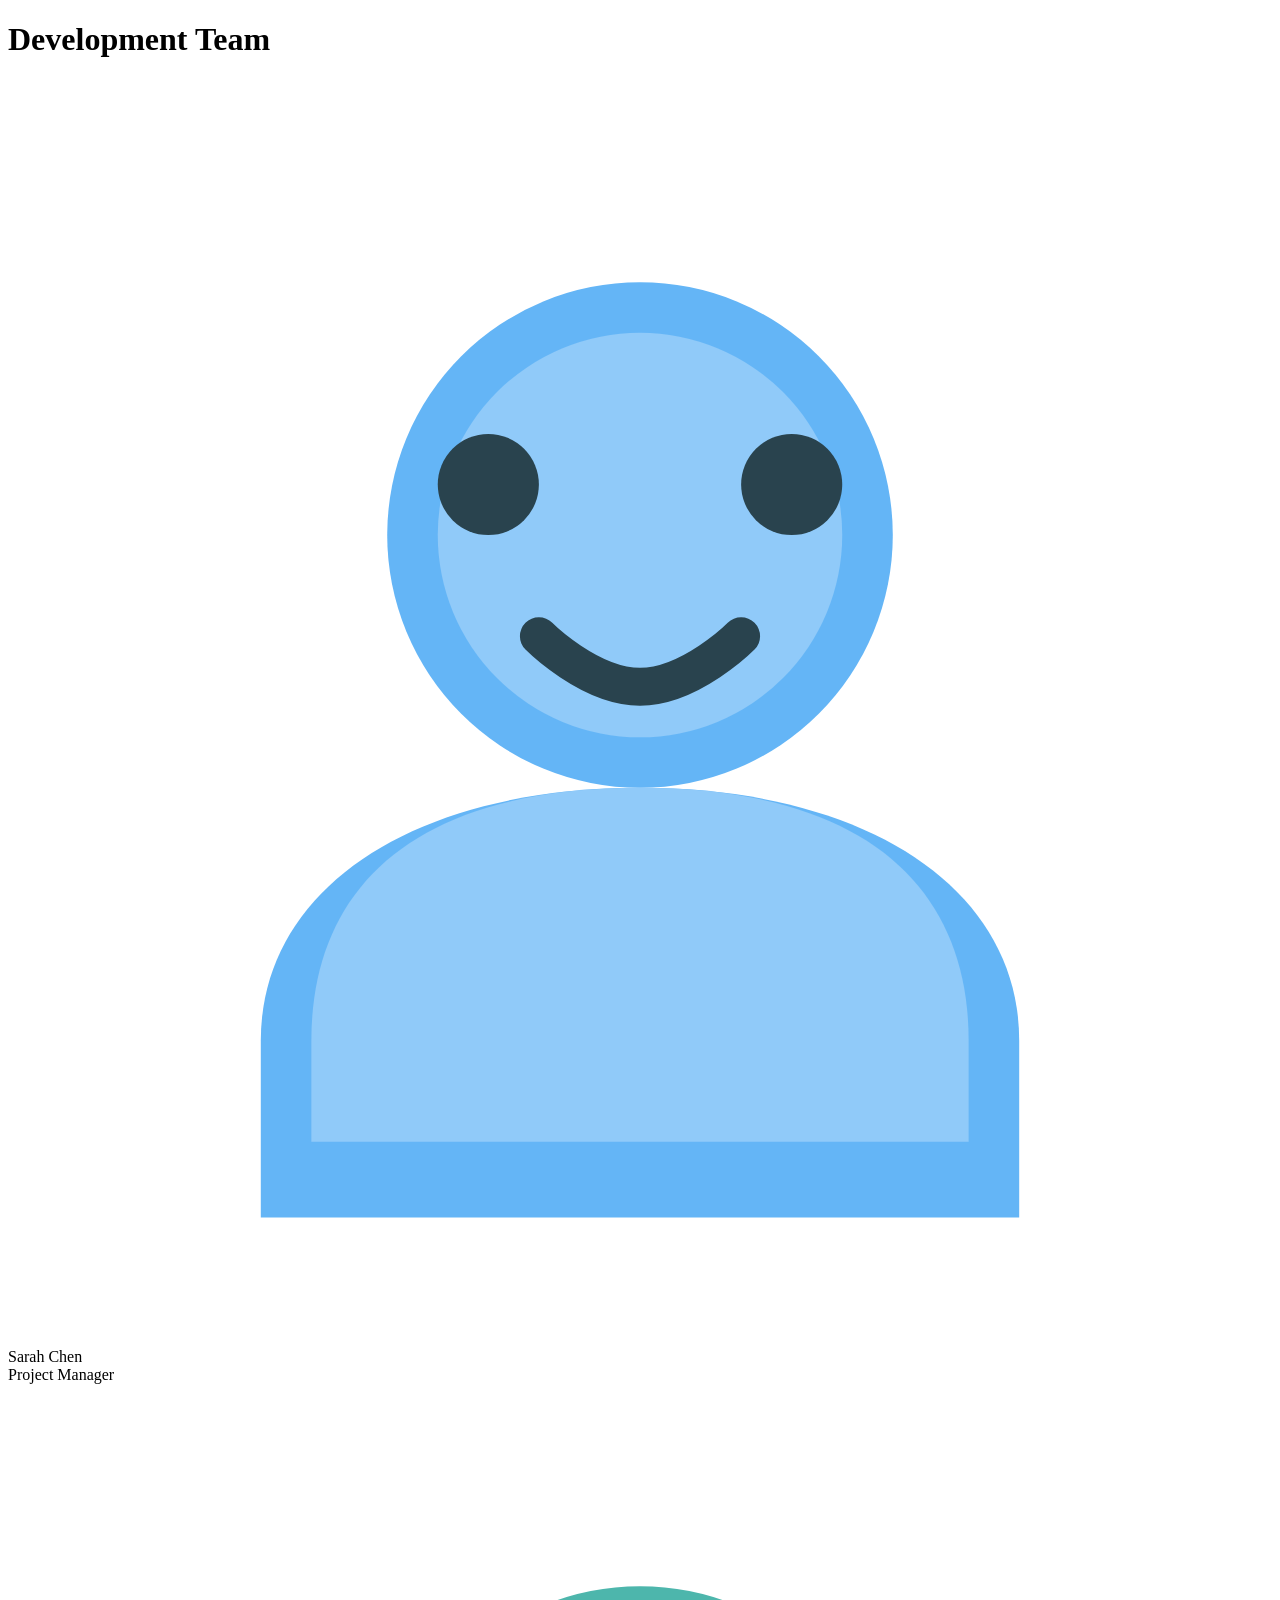
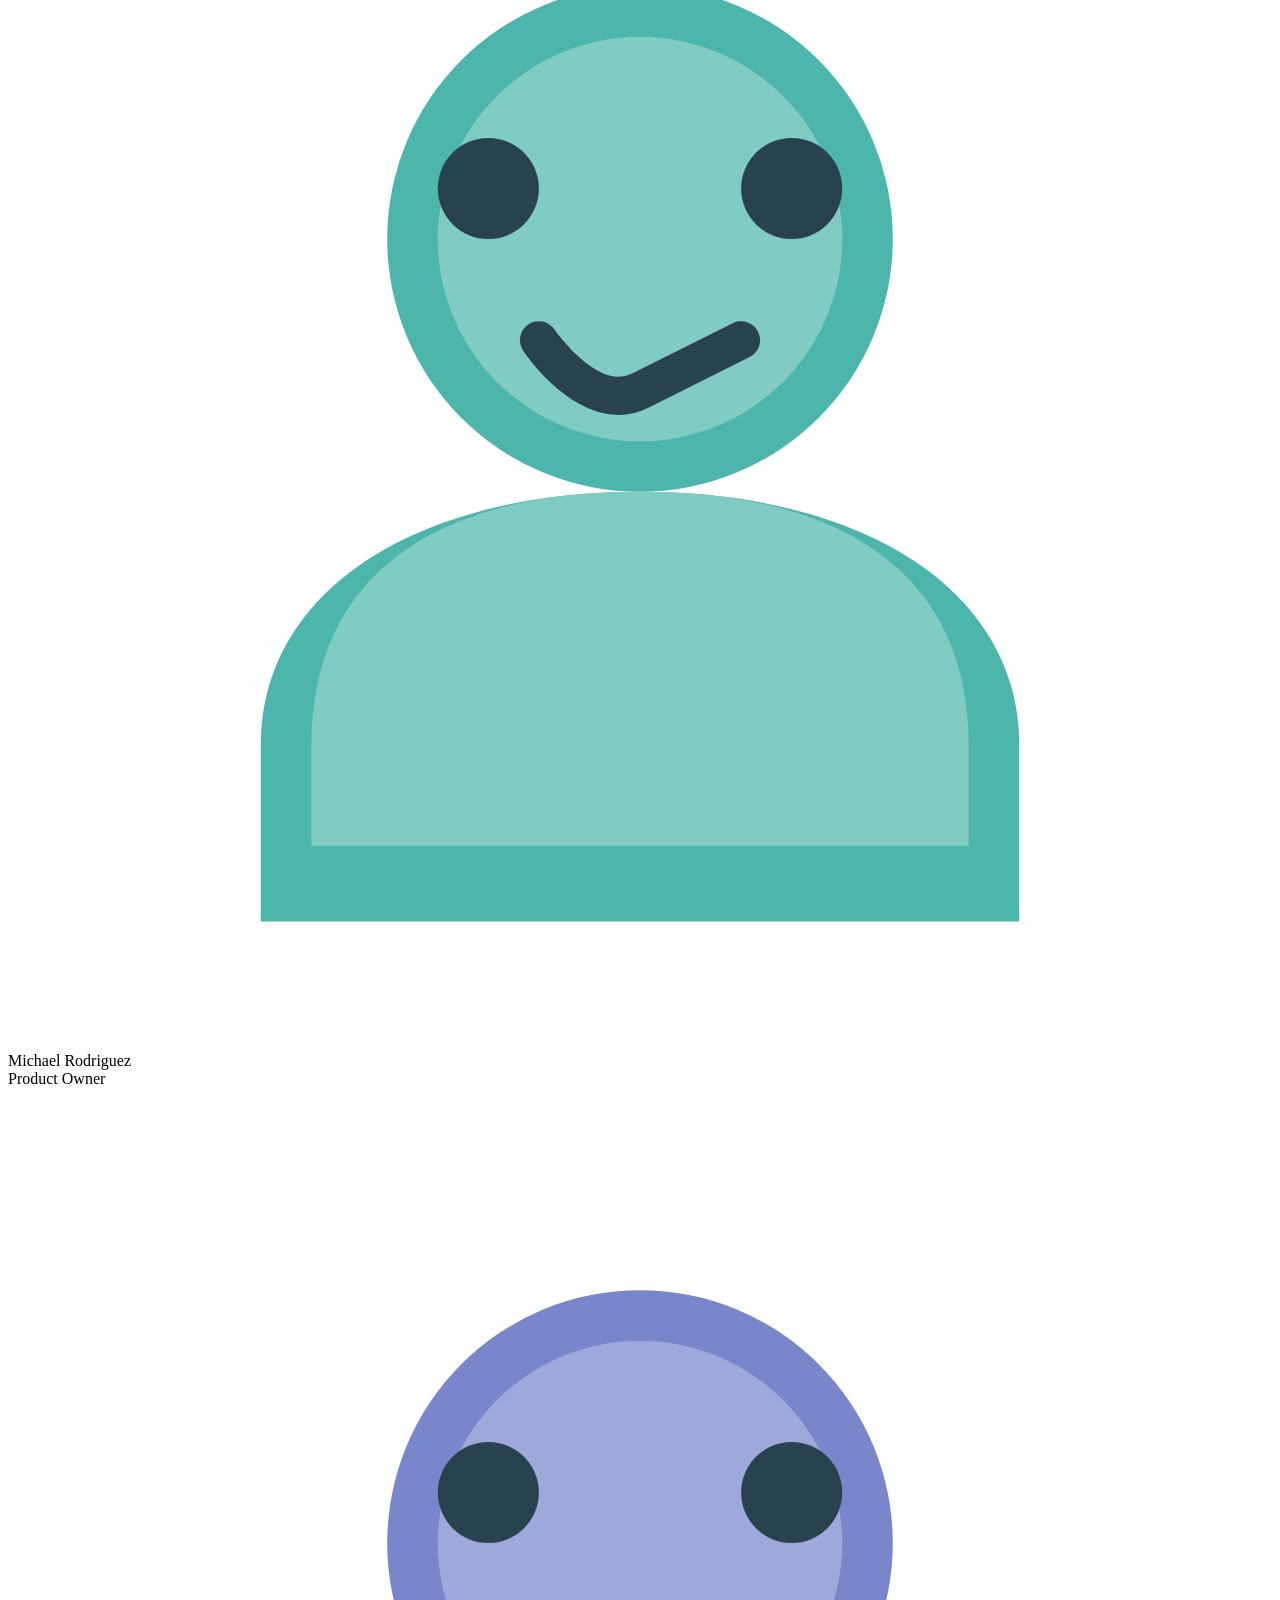
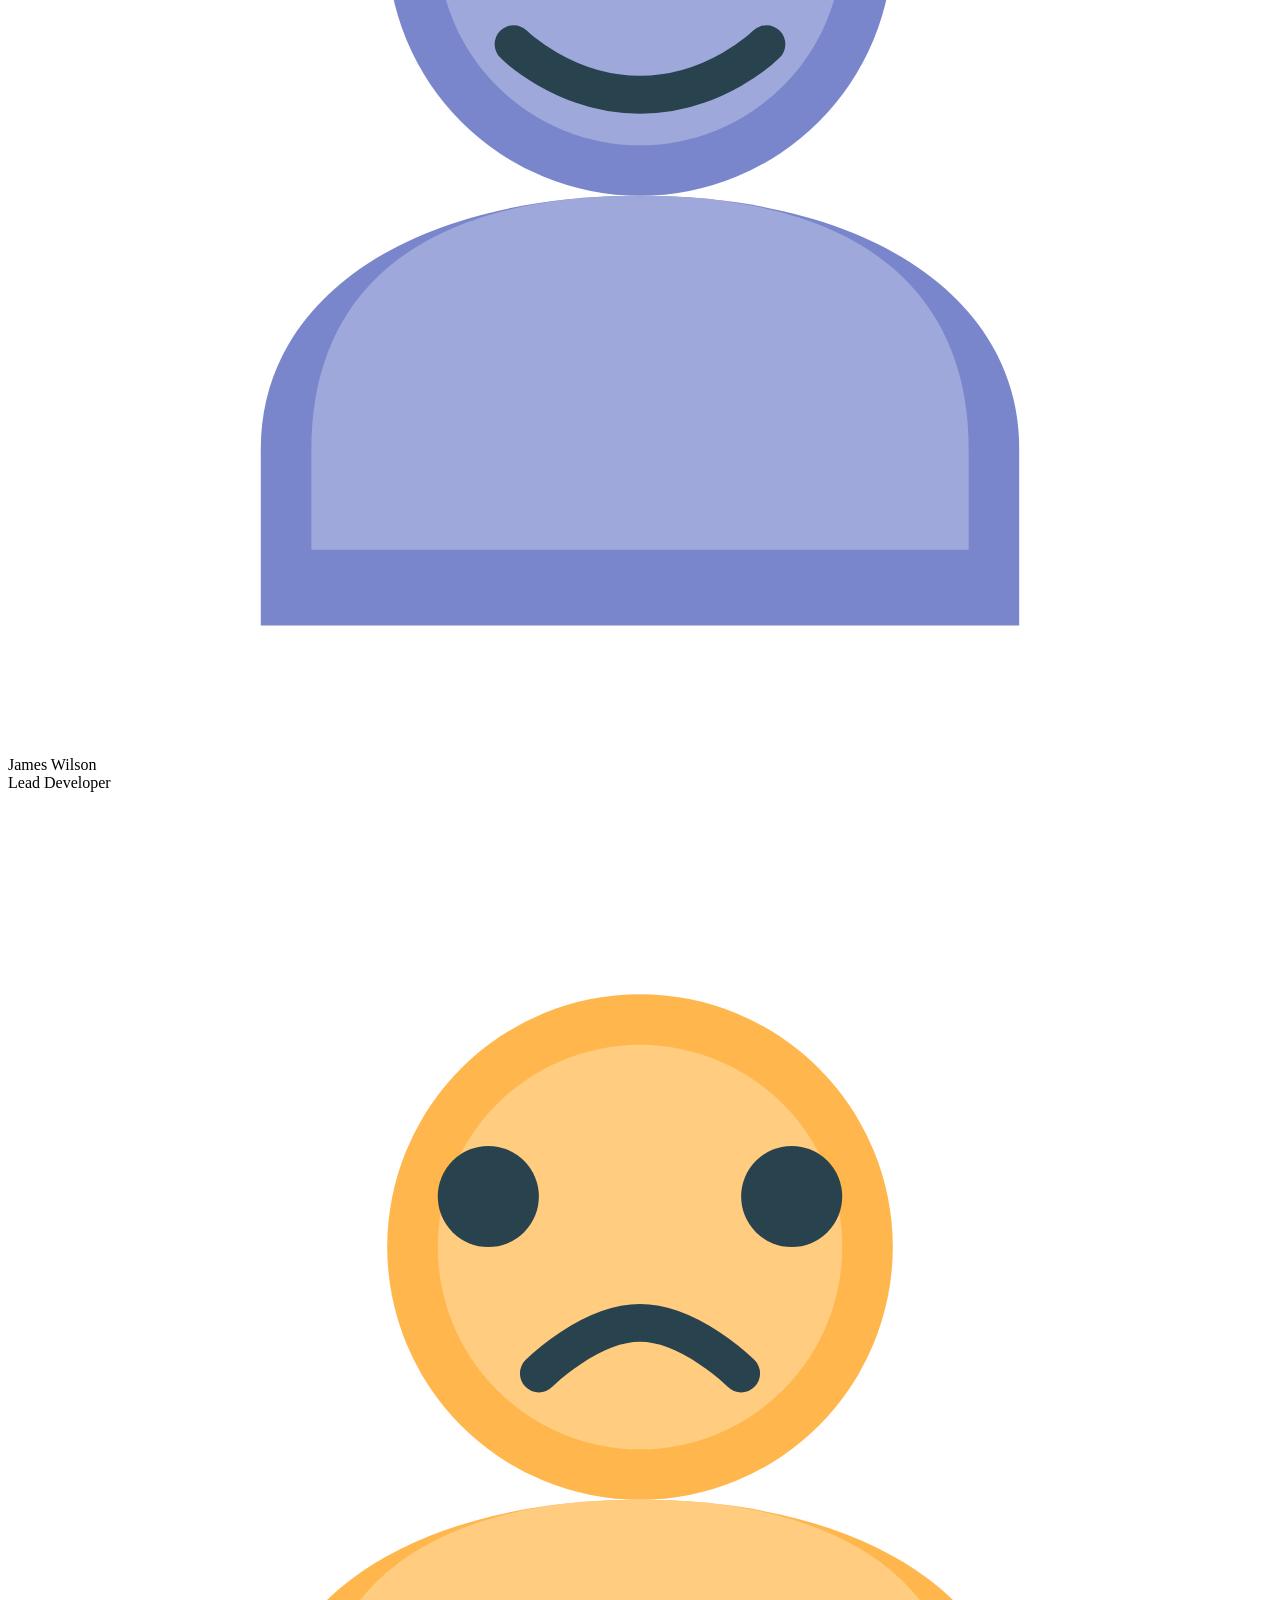
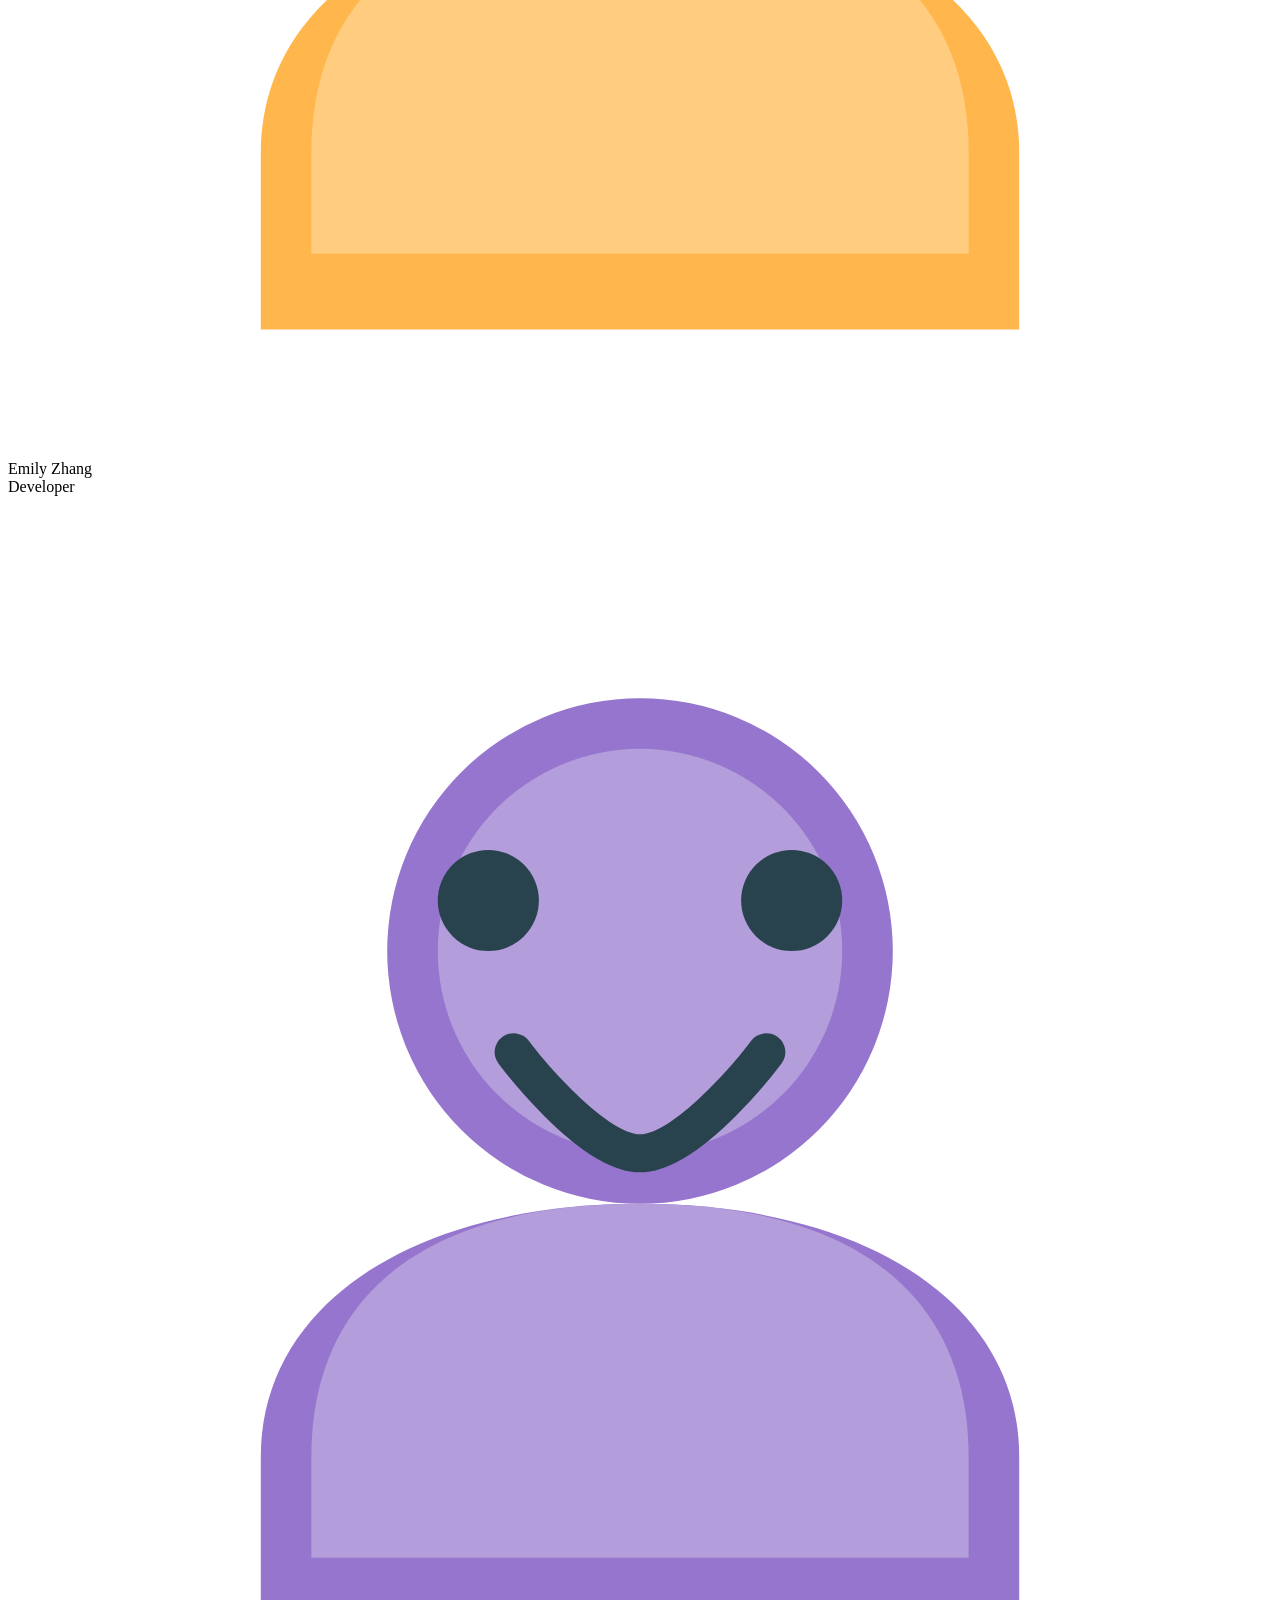
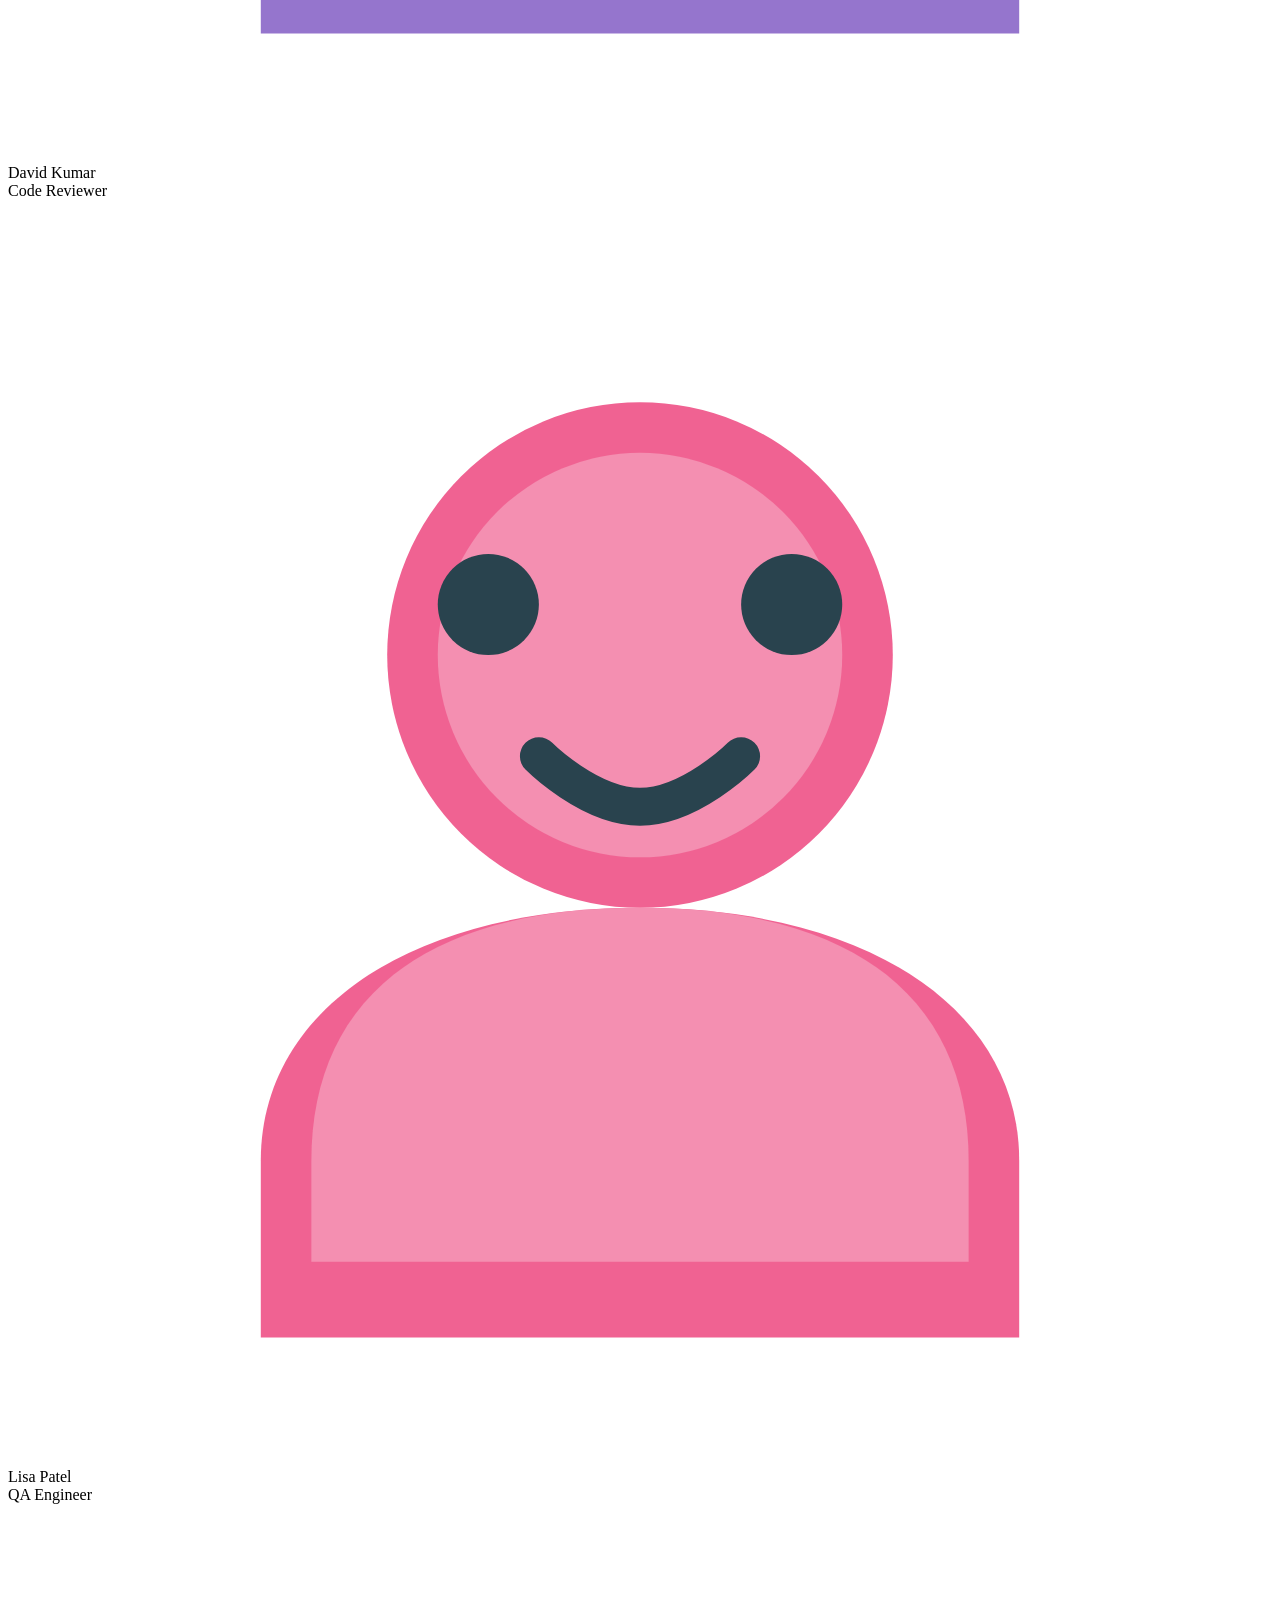
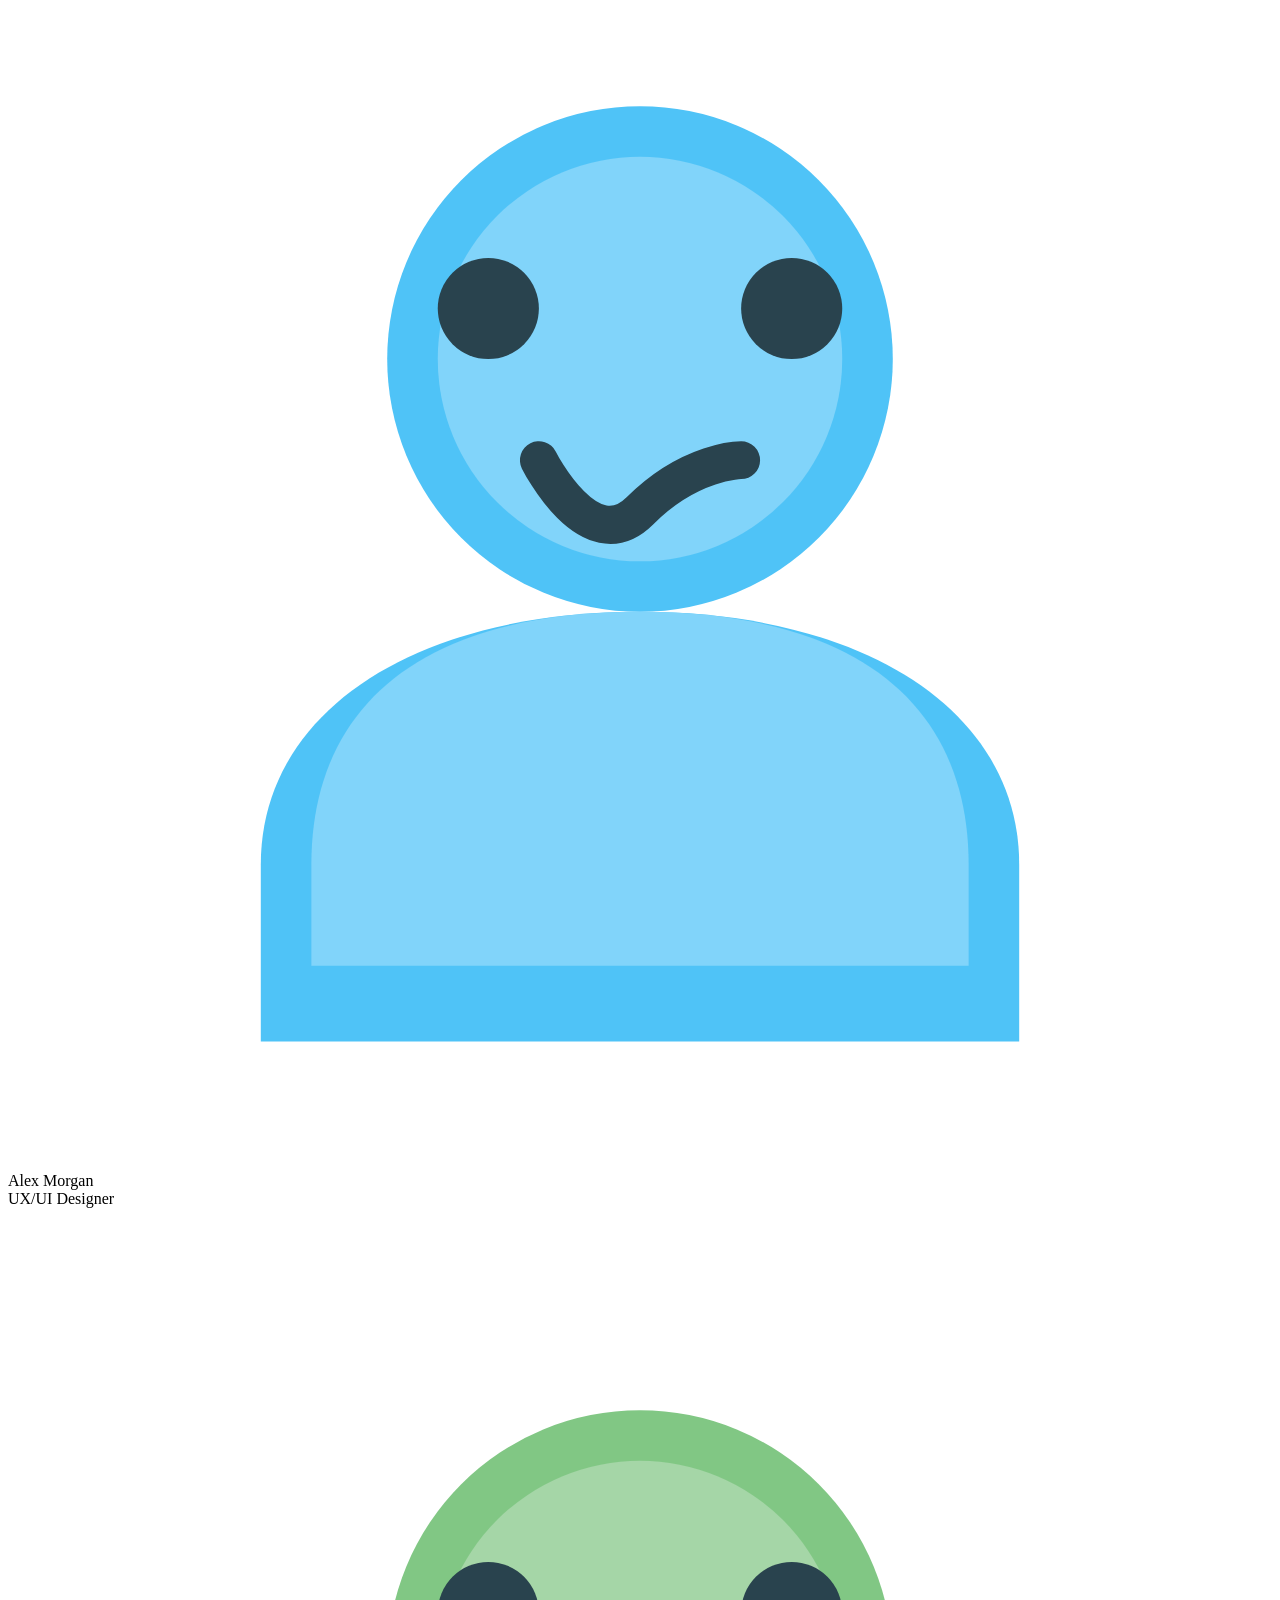
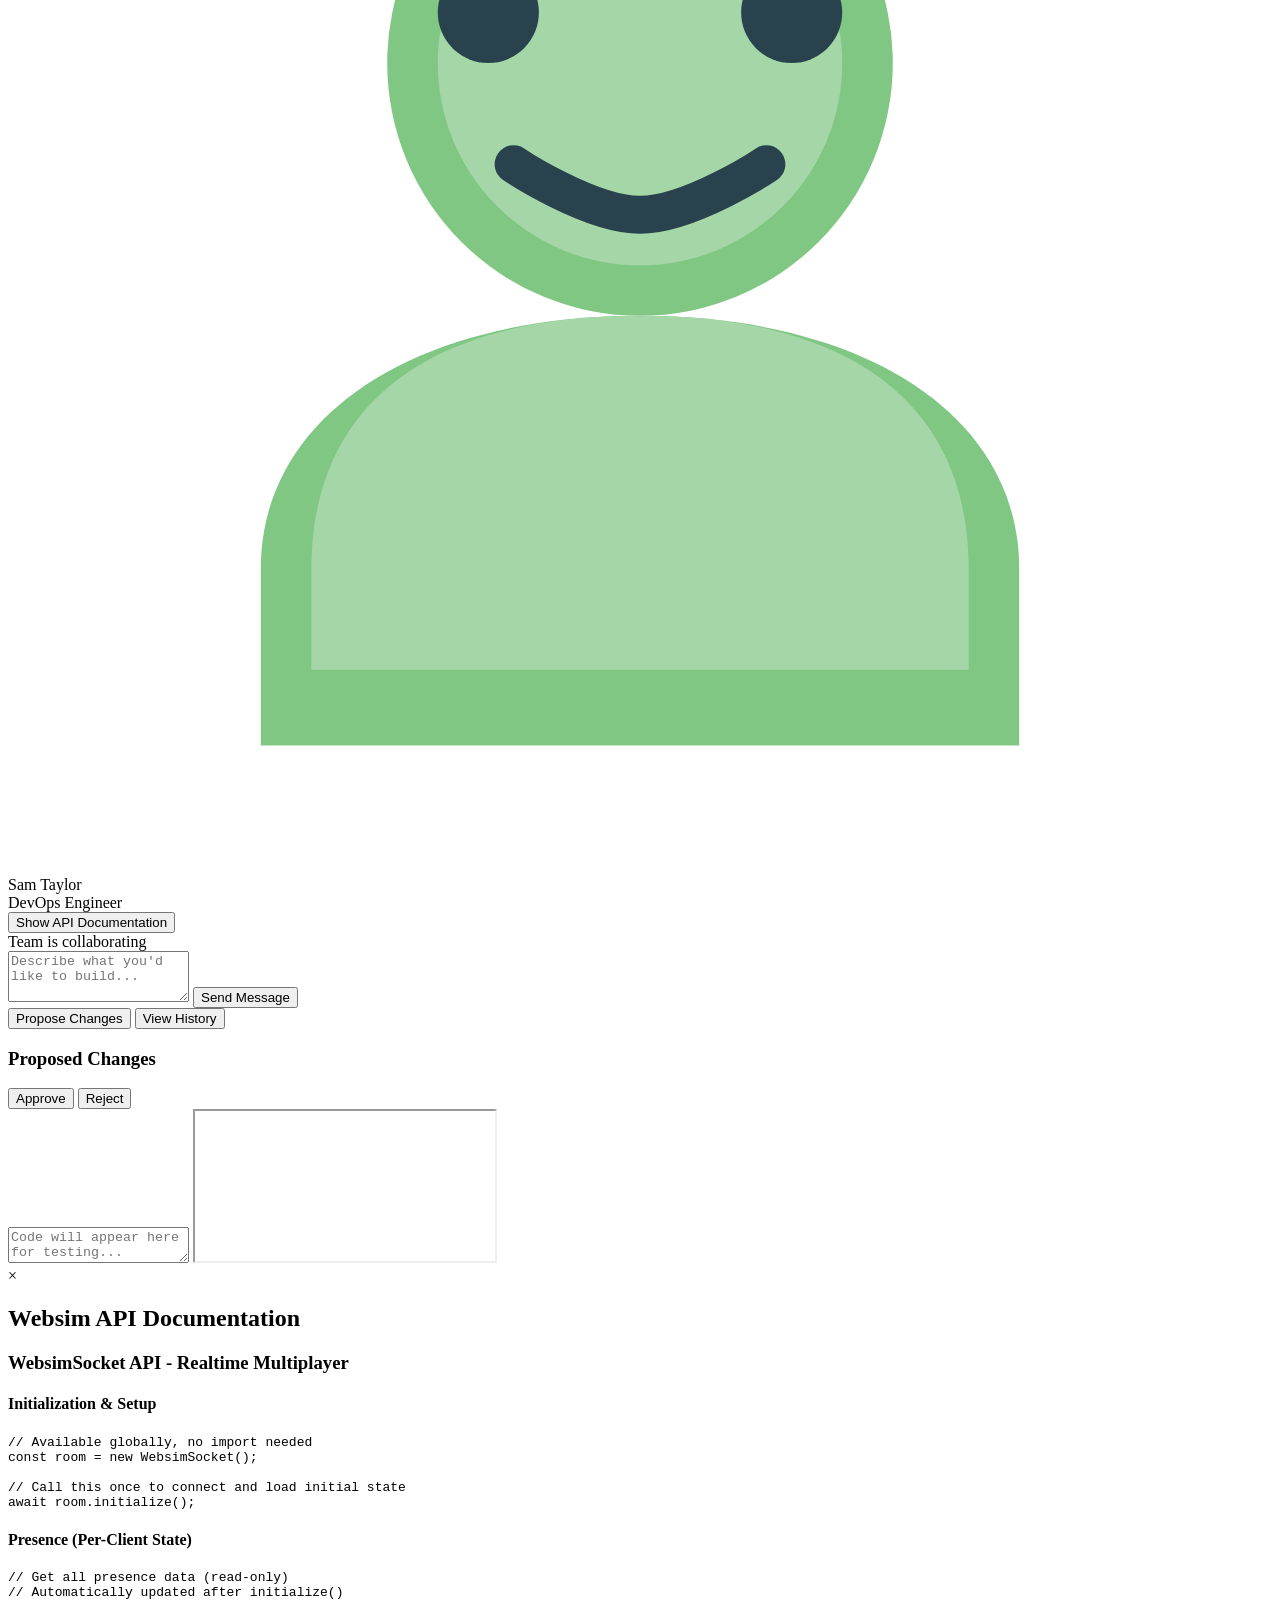
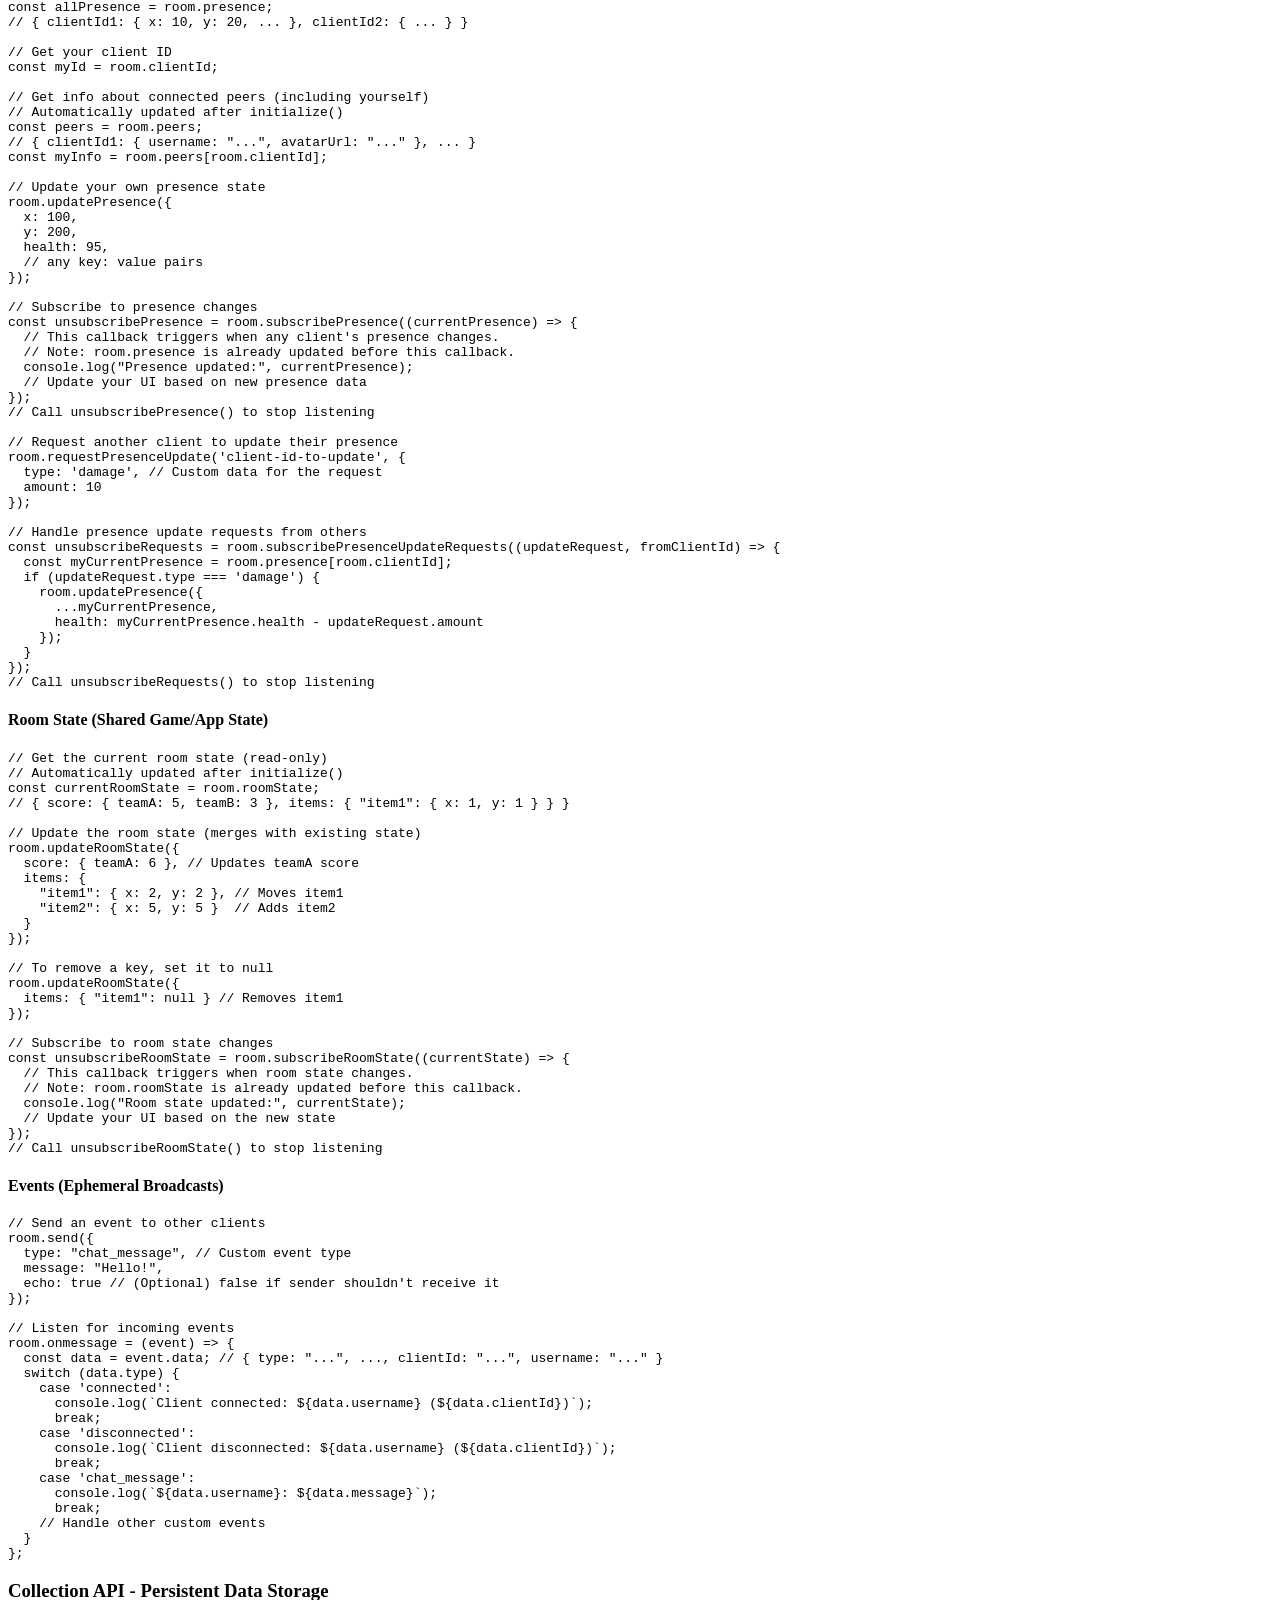
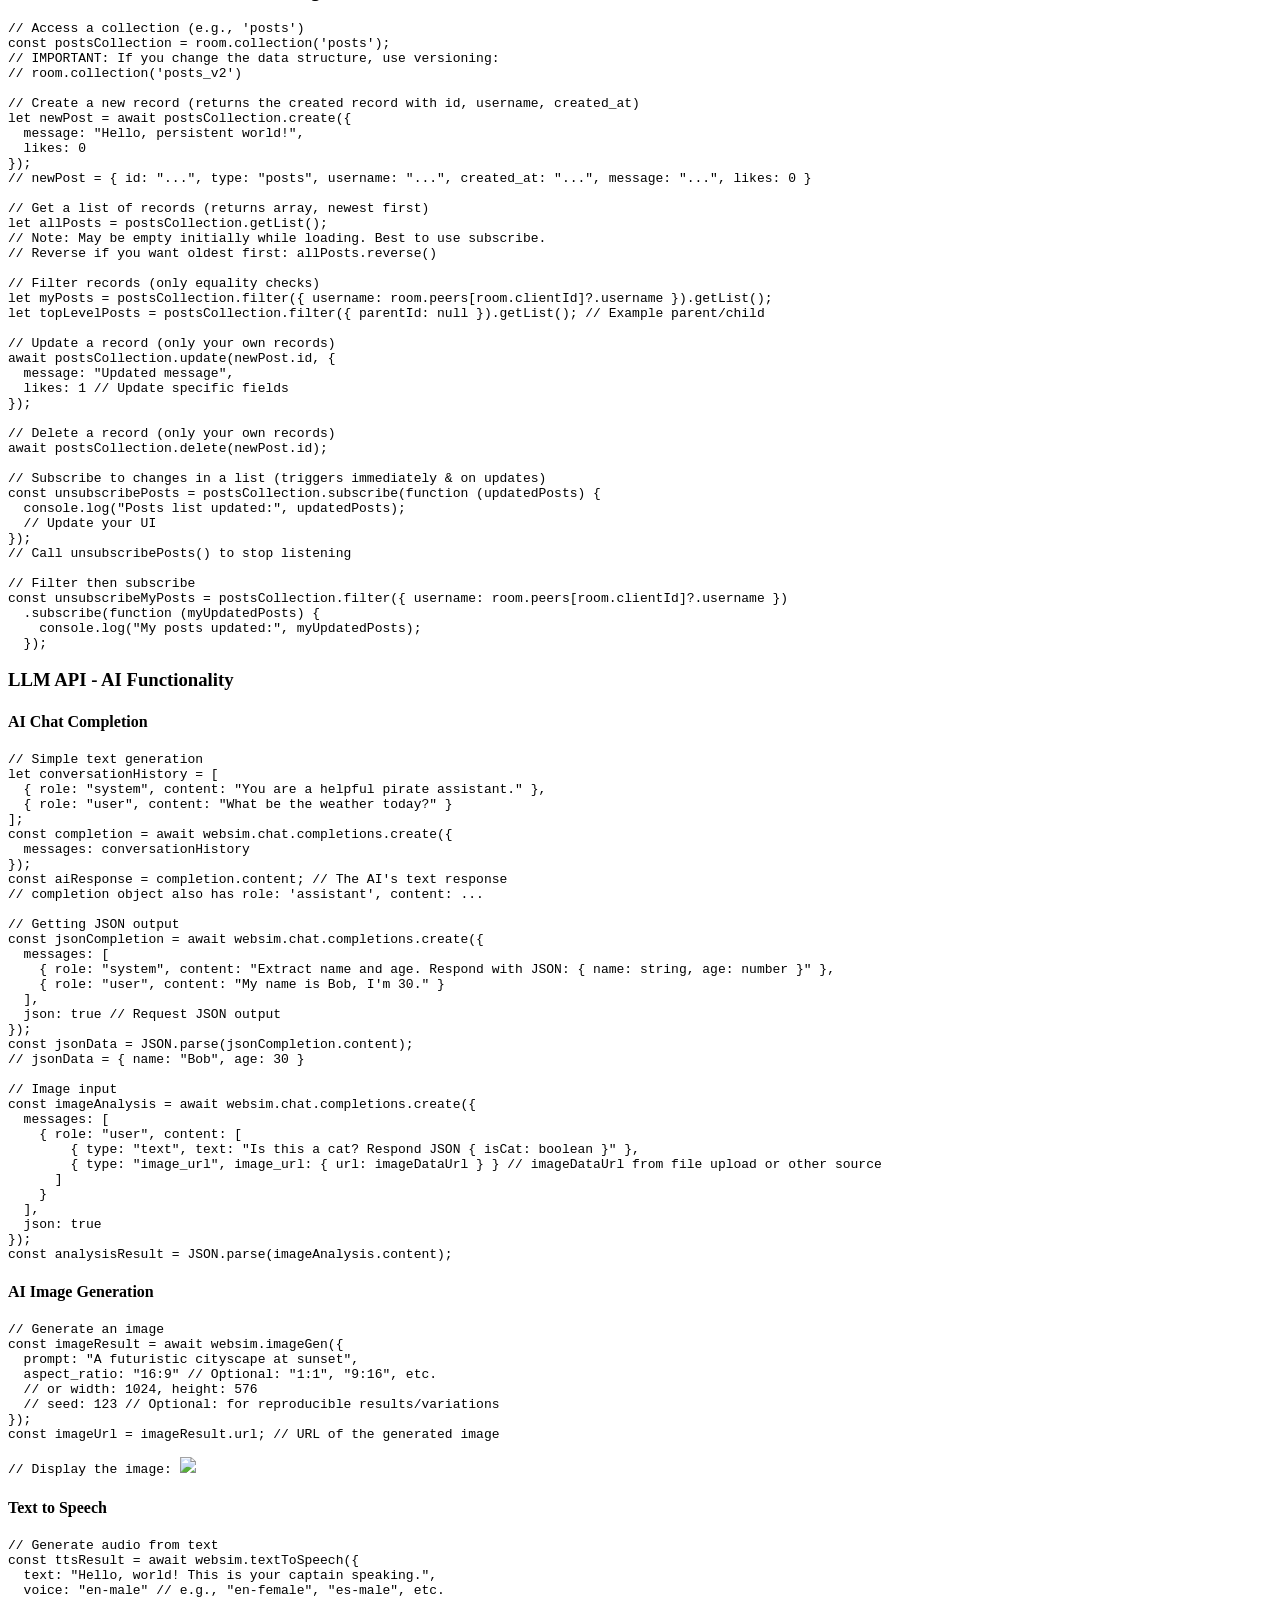
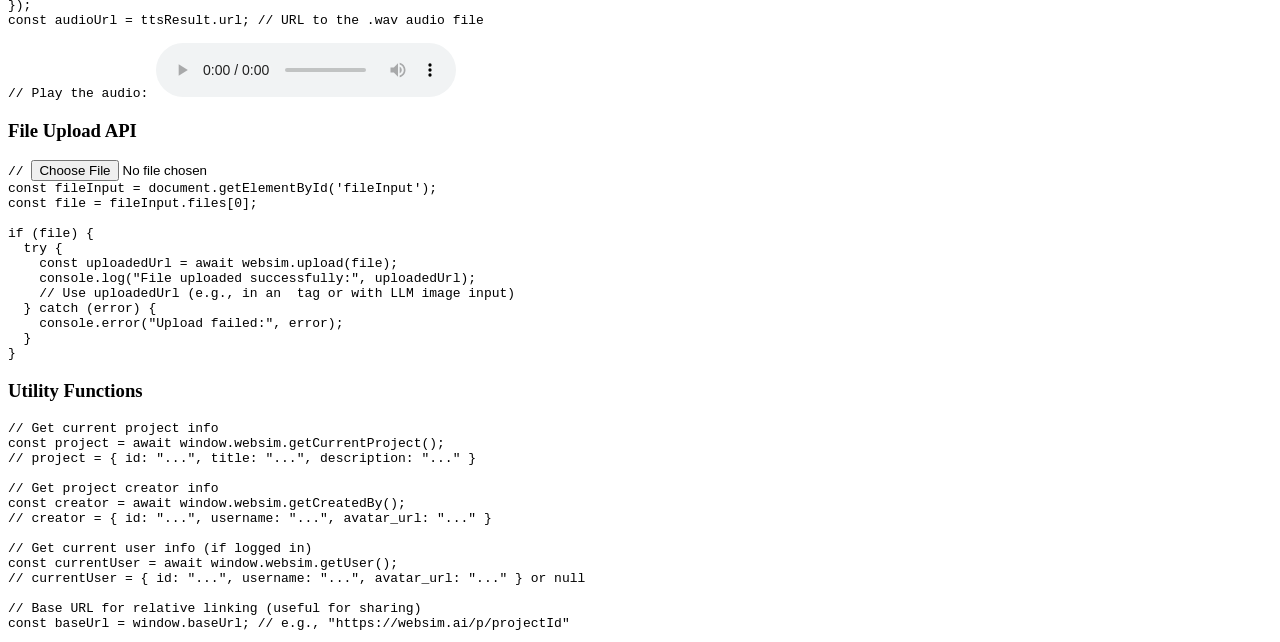
==== index.html @ d70bd9b9 "v72: fix the api documentation and allow the bots to see it" ====
<!DOCTYPE html>
<html>
<head>
  <base href="https://websim.ai/">
  <meta name="viewport" content="width=device-width, initial-scale=1.0">
  <link rel="stylesheet" href="https://fonts.googleapis.com/css2?family=Inter:wght@400;500;600;700&display=swap">
  <link rel="stylesheet" href="styles.css">
</head>

<body>
  <div class="container">
    <div class="grid">
      <div class="sidebar">
        <h1>Development Team</h1>
        <div class="agent" data-role="project-manager">
          <div class="agent-avatar">
            <svg viewBox="0 0 50 50" xmlns="http://www.w3.org/2000/svg">
              <circle cx="25" cy="18" r="10" fill="#64B5F6"/>
              <circle cx="25" cy="18" r="8" fill="#90CAF9"/>
              <path d="M10,45 V38 C10,32 16,28 25,28 34,28 40,32 40,38 V45 Z" fill="#64B5F6"/>
              <path d="M25,28 C34,28 38,32 38,38 V42 H12 V38 C12,32 16,28 25,28 Z" fill="#90CAF9"/>
              <circle cx="19" cy="16" r="2" fill="#29434E"/>
              <circle cx="31" cy="16" r="2" fill="#29434E"/>
              <path d="M21,22 C21,22 23,24 25,24 27,24 29,22 29,22" stroke="#29434E" stroke-width="1.5" fill="none" stroke-linecap="round"/>
            </svg>
          </div>
          <div class="agent-info">
            <div class="agent-name">Sarah Chen</div>
            <div class="agent-role">Project Manager</div>
          </div>
        </div>
        <div class="agent" data-role="product-owner">
          <div class="agent-avatar">
            <svg viewBox="0 0 50 50" xmlns="http://www.w3.org/2000/svg">
              <circle cx="25" cy="18" r="10" fill="#4DB6AC"/>
              <circle cx="25" cy="18" r="8" fill="#80CBC4"/>
              <path d="M10,45 V38 C10,32 16,28 25,28 34,28 40,32 40,38 V45 Z" fill="#4DB6AC"/>
              <path d="M25,28 C34,28 38,32 38,38 V42 H12 V38 C12,32 16,28 25,28 Z" fill="#80CBC4"/>
              <circle cx="19" cy="16" r="2" fill="#29434E"/>
              <circle cx="31" cy="16" r="2" fill="#29434E"/>
              <path d="M21,22 C21,22 23,25 25,24 27,23 29,22 29,22" stroke="#29434E" stroke-width="1.5" fill="none" stroke-linecap="round"/>
            </svg>
          </div>
          <div class="agent-info">
            <div class="agent-name">Michael Rodriguez</div>
            <div class="agent-role">Product Owner</div>
          </div>
        </div>
        <div class="agent" data-role="lead-developer">
          <div class="agent-avatar">
            <svg viewBox="0 0 50 50" xmlns="http://www.w3.org/2000/svg">
              <circle cx="25" cy="18" r="10" fill="#7986CB"/>
              <circle cx="25" cy="18" r="8" fill="#9FA8DA"/>
              <path d="M10,45 V38 C10,32 16,28 25,28 34,28 40,32 40,38 V45 Z" fill="#7986CB"/>
              <path d="M25,28 C34,28 38,32 38,38 V42 H12 V38 C12,32 16,28 25,28 Z" fill="#9FA8DA"/>
              <circle cx="19" cy="16" r="2" fill="#29434E"/>
              <circle cx="31" cy="16" r="2" fill="#29434E"/>
              <path d="M20,22 C20,22 22,24 25,24 28,24 30,22 30,22" stroke="#29434E" stroke-width="1.5" fill="none" stroke-linecap="round"/>
            </svg>
          </div>
          <div class="agent-info">
            <div class="agent-name">James Wilson</div>
            <div class="agent-role">Lead Developer</div>
          </div>
        </div>
        <div class="agent" data-role="developer">
          <div class="agent-avatar">
            <svg viewBox="0 0 50 50" xmlns="http://www.w3.org/2000/svg">
              <circle cx="25" cy="18" r="10" fill="#FFB74D"/>
              <circle cx="25" cy="18" r="8" fill="#FFCC80"/>
              <path d="M10,45 V38 C10,32 16,28 25,28 34,28 40,32 40,38 V45 Z" fill="#FFB74D"/>
              <path d="M25,28 C34,28 38,32 38,38 V42 H12 V38 C12,32 16,28 25,28 Z" fill="#FFCC80"/>
              <circle cx="19" cy="16" r="2" fill="#29434E"/>
              <circle cx="31" cy="16" r="2" fill="#29434E"/>
              <path d="M21,23 C21,23 23,21 25,21 27,21 29,23 29,23" stroke="#29434E" stroke-width="1.5" fill="none" stroke-linecap="round"/>
            </svg>
          </div>
          <div class="agent-info">
            <div class="agent-name">Emily Zhang</div>
            <div class="agent-role">Developer</div>
          </div>
        </div>
        <div class="agent" data-role="code-reviewer">
          <div class="agent-avatar">
            <svg viewBox="0 0 50 50" xmlns="http://www.w3.org/2000/svg">
              <circle cx="25" cy="18" r="10" fill="#9575CD"/>
              <circle cx="25" cy="18" r="8" fill="#B39DDB"/>
              <path d="M10,45 V38 C10,32 16,28 25,28 34,28 40,32 40,38 V45 Z" fill="#9575CD"/>
              <path d="M25,28 C34,28 38,32 38,38 V42 H12 V38 C12,32 16,28 25,28 Z" fill="#B39DDB"/>
              <circle cx="19" cy="16" r="2" fill="#29434E"/>
              <circle cx="31" cy="16" r="2" fill="#29434E"/>
              <path d="M20,22 C20,22 23,26 25,26 27,26 30,22 30,22" stroke="#29434E" stroke-width="1.5" fill="none" stroke-linecap="round"/>
            </svg>
          </div>
          <div class="agent-info">
            <div class="agent-name">David Kumar</div>
            <div class="agent-role">Code Reviewer</div>
          </div>
        </div>
        <div class="agent" data-role="qa-engineer">
          <div class="agent-avatar">
            <svg viewBox="0 0 50 50" xmlns="http://www.w3.org/2000/svg">
              <circle cx="25" cy="18" r="10" fill="#F06292"/>
              <circle cx="25" cy="18" r="8" fill="#F48FB1"/>
              <path d="M10,45 V38 C10,32 16,28 25,28 34,28 40,32 40,38 V45 Z" fill="#F06292"/>
              <path d="M25,28 C34,28 38,32 38,38 V42 H12 V38 C12,32 16,28 25,28 Z" fill="#F48FB1"/>
              <circle cx="19" cy="16" r="2" fill="#29434E"/>
              <circle cx="31" cy="16" r="2" fill="#29434E"/>
              <path d="M21,22 C21,22 23,24 25,24 27,24 29,22 29,22" stroke="#29434E" stroke-width="1.5" fill="none" stroke-linecap="round"/>
            </svg>
          </div>
          <div class="agent-info">
            <div class="agent-name">Lisa Patel</div>
            <div class="agent-role">QA Engineer</div>
          </div>
        </div>
        <div class="agent" data-role="designer">
          <div class="agent-avatar">
            <svg viewBox="0 0 50 50" xmlns="http://www.w3.org/2000/svg">
              <circle cx="25" cy="18" r="10" fill="#4FC3F7"/>
              <circle cx="25" cy="18" r="8" fill="#81D4FA"/>
              <path d="M10,45 V38 C10,32 16,28 25,28 34,28 40,32 40,38 V45 Z" fill="#4FC3F7"/>
              <path d="M25,28 C34,28 38,32 38,38 V42 H12 V38 C12,32 16,28 25,28 Z" fill="#81D4FA"/>
              <circle cx="19" cy="16" r="2" fill="#29434E"/>
              <circle cx="31" cy="16" r="2" fill="#29434E"/>
              <path d="M21,22 C21,22 23,26 25,24 27,22 29,22 29,22" stroke="#29434E" stroke-width="1.5" fill="none" stroke-linecap="round"/>
            </svg>
          </div>
          <div class="agent-info">
            <div class="agent-name">Alex Morgan</div>
            <div class="agent-role">UX/UI Designer</div>
          </div>
        </div>
        <div class="agent" data-role="devops">
          <div class="agent-avatar">
            <svg viewBox="0 0 50 50" xmlns="http://www.w3.org/2000/svg">
              <circle cx="25" cy="18" r="10" fill="#81C784"/>
              <circle cx="25" cy="18" r="8" fill="#A5D6A7"/>
              <path d="M10,45 V38 C10,32 16,28 25,28 34,28 40,32 40,38 V45 Z" fill="#81C784"/>
              <path d="M25,28 C34,28 38,32 38,38 V42 H12 V38 C12,32 16,28 25,28 Z" fill="#A5D6A7"/>
              <circle cx="19" cy="16" r="2" fill="#29434E"/>
              <circle cx="31" cy="16" r="2" fill="#29434E"/>
              <path d="M20,22 C20,22 23,24 25,24 27,24 30,22 30,22" stroke="#29434E" stroke-width="1.5" fill="none" stroke-linecap="round"/>
            </svg>
          </div>
          <div class="agent-info">
            <div class="agent-name">Sam Taylor</div>
            <div class="agent-role">DevOps Engineer</div>
          </div>
        </div>
        <div class="api-docs-toggle">
          <button id="toggleApiDocs">Show API Documentation</button>
        </div>
      </div>
      <div class="main-content">
        <div id="chat"></div>
        <div class="thinking">Team is collaborating<span class="thinking-dots"></span></div>
        <div class="progress-bar">
          <div class="progress"></div>
        </div>
        <textarea id="prompt" rows="3" placeholder="Describe what you'd like to build..."></textarea>
        <button id="generateBtn">Send Message</button>
        <div id="workspace">
          <div class="code-controls">
            <button id="proposeBtn">Propose Changes</button>
            <button id="viewHistoryBtn">View History</button>
          </div>
          <div class="vote-panel">
            <h3>Proposed Changes</h3>
            <div class="code-diff"></div>
            <div class="vote-buttons">
              <button class="vote-btn approve-btn">Approve</button>
              <button class="vote-btn reject-btn">Reject</button>
            </div>
          </div>
          <div class="code-history"></div>
          <textarea id="code-editor" placeholder="Code will appear here for testing..."></textarea>
          <iframe id="preview"></iframe>
        </div>
      </div>
    </div>
  </div>

  <!-- API Documentation Modal -->
  <div id="apiDocsModal" class="modal">
    <div class="modal-content">
      <span class="close-modal">&times;</span>
      <h2>Websim API Documentation</h2>
      <div id="apiDocsContent">
        <h3>WebsimSocket API - Realtime Multiplayer</h3>
        <div class="api-section">
          <h4>Initialization & Setup</h4>
          <pre><code>// Available globally, no import needed
const room = new WebsimSocket(); 

// Call this once to connect and load initial state
await room.initialize();</code></pre>

          <h4>Presence (Per-Client State)</h4>
          <pre><code>// Get all presence data (read-only)
// Automatically updated after initialize()
const allPresence = room.presence; 
// { clientId1: { x: 10, y: 20, ... }, clientId2: { ... } }

// Get your client ID
const myId = room.clientId; 

// Get info about connected peers (including yourself)
// Automatically updated after initialize()
const peers = room.peers;
// { clientId1: { username: "...", avatarUrl: "..." }, ... }
const myInfo = room.peers[room.clientId];

// Update your own presence state
room.updatePresence({
  x: 100,
  y: 200,
  health: 95,
  // any key: value pairs
});

// Subscribe to presence changes
const unsubscribePresence = room.subscribePresence((currentPresence) => {
  // This callback triggers when any client's presence changes.
  // Note: room.presence is already updated before this callback.
  console.log("Presence updated:", currentPresence);
  // Update your UI based on new presence data
});
// Call unsubscribePresence() to stop listening

// Request another client to update their presence
room.requestPresenceUpdate('client-id-to-update', {
  type: 'damage', // Custom data for the request
  amount: 10 
});

// Handle presence update requests from others
const unsubscribeRequests = room.subscribePresenceUpdateRequests((updateRequest, fromClientId) => {
  const myCurrentPresence = room.presence[room.clientId];
  if (updateRequest.type === 'damage') {
    room.updatePresence({
      ...myCurrentPresence,
      health: myCurrentPresence.health - updateRequest.amount
    });
  }
});
// Call unsubscribeRequests() to stop listening</code></pre>

          <h4>Room State (Shared Game/App State)</h4>
          <pre><code>// Get the current room state (read-only)
// Automatically updated after initialize()
const currentRoomState = room.roomState; 
// { score: { teamA: 5, teamB: 3 }, items: { "item1": { x: 1, y: 1 } } }

// Update the room state (merges with existing state)
room.updateRoomState({
  score: { teamA: 6 }, // Updates teamA score
  items: { 
    "item1": { x: 2, y: 2 }, // Moves item1
    "item2": { x: 5, y: 5 }  // Adds item2
  } 
});

// To remove a key, set it to null
room.updateRoomState({
  items: { "item1": null } // Removes item1
});

// Subscribe to room state changes
const unsubscribeRoomState = room.subscribeRoomState((currentState) => {
  // This callback triggers when room state changes.
  // Note: room.roomState is already updated before this callback.
  console.log("Room state updated:", currentState);
  // Update your UI based on the new state
});
// Call unsubscribeRoomState() to stop listening</code></pre>

          <h4>Events (Ephemeral Broadcasts)</h4>
          <pre><code>// Send an event to other clients
room.send({
  type: "chat_message", // Custom event type
  message: "Hello!",
  echo: true // (Optional) false if sender shouldn't receive it
});

// Listen for incoming events
room.onmessage = (event) => {
  const data = event.data; // { type: "...", ..., clientId: "...", username: "..." }
  switch (data.type) {
    case 'connected':
      console.log(`Client connected: ${data.username} (${data.clientId})`);
      break;
    case 'disconnected':
      console.log(`Client disconnected: ${data.username} (${data.clientId})`);
      break;
    case 'chat_message':
      console.log(`${data.username}: ${data.message}`);
      break;
    // Handle other custom events
  }
};</code></pre>
        </div>

        <h3>Collection API - Persistent Data Storage</h3>
        <div class="api-section">
          <pre><code>// Access a collection (e.g., 'posts')
const postsCollection = room.collection('posts'); 
// IMPORTANT: If you change the data structure, use versioning: 
// room.collection('posts_v2')

// Create a new record (returns the created record with id, username, created_at)
let newPost = await postsCollection.create({
  message: "Hello, persistent world!",
  likes: 0
});
// newPost = { id: "...", type: "posts", username: "...", created_at: "...", message: "...", likes: 0 }

// Get a list of records (returns array, newest first)
let allPosts = postsCollection.getList(); 
// Note: May be empty initially while loading. Best to use subscribe.
// Reverse if you want oldest first: allPosts.reverse()

// Filter records (only equality checks)
let myPosts = postsCollection.filter({ username: room.peers[room.clientId]?.username }).getList();
let topLevelPosts = postsCollection.filter({ parentId: null }).getList(); // Example parent/child

// Update a record (only your own records)
await postsCollection.update(newPost.id, {
  message: "Updated message",
  likes: 1 // Update specific fields
});

// Delete a record (only your own records)
await postsCollection.delete(newPost.id);

// Subscribe to changes in a list (triggers immediately & on updates)
const unsubscribePosts = postsCollection.subscribe(function (updatedPosts) {
  console.log("Posts list updated:", updatedPosts);
  // Update your UI
});
// Call unsubscribePosts() to stop listening

// Filter then subscribe
const unsubscribeMyPosts = postsCollection.filter({ username: room.peers[room.clientId]?.username })
  .subscribe(function (myUpdatedPosts) {
    console.log("My posts updated:", myUpdatedPosts);
  });</code></pre>
        </div>

        <h3>LLM API - AI Functionality</h3>
        <div class="api-section">
          <h4>AI Chat Completion</h4>
          <pre><code>// Simple text generation
let conversationHistory = [
  { role: "system", content: "You are a helpful pirate assistant." },
  { role: "user", content: "What be the weather today?" }
];
const completion = await websim.chat.completions.create({
  messages: conversationHistory
});
const aiResponse = completion.content; // The AI's text response
// completion object also has role: 'assistant', content: ...

// Getting JSON output
const jsonCompletion = await websim.chat.completions.create({
  messages: [
    { role: "system", content: "Extract name and age. Respond with JSON: { name: string, age: number }" },
    { role: "user", content: "My name is Bob, I'm 30." }
  ],
  json: true // Request JSON output
});
const jsonData = JSON.parse(jsonCompletion.content); 
// jsonData = { name: "Bob", age: 30 }

// Image input
const imageAnalysis = await websim.chat.completions.create({
  messages: [
    { role: "user", content: [
        { type: "text", text: "Is this a cat? Respond JSON { isCat: boolean }" },
        { type: "image_url", image_url: { url: imageDataUrl } } // imageDataUrl from file upload or other source
      ] 
    }
  ],
  json: true
});
const analysisResult = JSON.parse(imageAnalysis.content);</code></pre>

          <h4>AI Image Generation</h4>
          <pre><code>// Generate an image
const imageResult = await websim.imageGen({
  prompt: "A futuristic cityscape at sunset",
  aspect_ratio: "16:9" // Optional: "1:1", "9:16", etc.
  // or width: 1024, height: 576
  // seed: 123 // Optional: for reproducible results/variations
});
const imageUrl = imageResult.url; // URL of the generated image

// Display the image: <img src={imageUrl} /></code></pre>

          <h4>Text to Speech</h4>
          <pre><code>// Generate audio from text
const ttsResult = await websim.textToSpeech({
  text: "Hello, world! This is your captain speaking.",
  voice: "en-male" // e.g., "en-female", "es-male", etc.
});
const audioUrl = ttsResult.url; // URL to the .wav audio file

// Play the audio: <audio controls src={audioUrl}></audio></code></pre>
        </div>

        <h3>File Upload API</h3>
        <div class="api-section">
          <pre><code>// <input type="file" id="fileInput">
const fileInput = document.getElementById('fileInput');
const file = fileInput.files[0];

if (file) {
  try {
    const uploadedUrl = await websim.upload(file);
    console.log("File uploaded successfully:", uploadedUrl);
    // Use uploadedUrl (e.g., in an <img> tag or with LLM image input)
  } catch (error) {
    console.error("Upload failed:", error);
  }
}</code></pre>
        </div>

        <h3>Utility Functions</h3>
        <div class="api-section">
          <pre><code>// Get current project info
const project = await window.websim.getCurrentProject();
// project = { id: "...", title: "...", description: "..." }

// Get project creator info
const creator = await window.websim.getCreatedBy();
// creator = { id: "...", username: "...", avatar_url: "..." }

// Get current user info (if logged in)
const currentUser = await window.websim.getUser(); 
// currentUser = { id: "...", username: "...", avatar_url: "..." } or null

// Base URL for relative linking (useful for sharing)
const baseUrl = window.baseUrl; // e.g., "https://websim.ai/p/projectId"
</code></pre>
        </div>
      </div> 
    </div>
  </div>

  <!-- Script imports -->
  <script src="js/room.js"></script>
  <script src="js/ui.js"></script>
  <script src="js/messaging.js"></script>
  <script src="js/codeVersion.js"></script>
  <script src="js/main.js"></script>
<script defer src="https://static.cloudflareinsights.com/beacon.min.js/v8c78df7c7c0f484497ecbca7046644da1771523124516" integrity="sha512-8DS7rgIrAmghBFwoOTujcf6D9rXvH8xm8JQ1Ja01h9QX8EzXldiszufYa4IFfKdLUKTTrnSFXLDkUEOTrZQ8Qg==" data-cf-beacon='{"version":"2024.11.0","token":"4c6229722a6346bc8eb5cb0e5eae5d41","server_timing":{"name":{"cfCacheStatus":true,"cfEdge":true,"cfExtPri":true,"cfL4":true,"cfOrigin":true,"cfSpeedBrain":true},"location_startswith":null}}' crossorigin="anonymous"></script>
</body>
</html>
---- styles.css ----
* {
  box-sizing: border-box;
  margin: 0;
  padding: 0
}

@keyframes gradient {
  0% {
    background-position: 0% 50%
  }

  50% {
    background-position: 100% 50%
  }

  100% {
    background-position: 0% 50%
  }
}

body {
  font-family: 'Inter', sans-serif;
  color: #fff;
  line-height: 1.6;
  background: linear-gradient(-45deg, #1a1c2c, #2a2d4f, #2c3e50, #3498db);
  background-size: 400% 400%;
  animation: gradient 15s ease infinite;
  min-height: 100vh;
  display: flex;
  justify-content: center;
  align-items: center
}

.container {
  max-width: 1200px;
  width: 100%;
  padding: 20px;
  background: rgba(0, 0, 0, 0.4);
  border-radius: 12px;
  backdrop-filter: blur(10px);
  box-shadow: 0 8px 32px rgba(0, 0, 0, 0.1)
}

.grid {
  display: grid;
  grid-template-columns: 300px 1fr;
  gap: 20px
}

.sidebar {
  background: rgba(0, 0, 0, 0.2);
  padding: 15px;
  border-radius: 8px
}

.main-content {
  display: flex;
  flex-direction: column;
  gap: 20px
}

h1 {
  font-size: 24px;
  font-weight: 600;
  margin-bottom: 20px;
  text-shadow: 2px 2px 4px rgba(0, 0, 0, 0.2)
}

.agent {
  padding: 10px;
  background: rgba(255, 255, 255, 0.1);
  border-radius: 6px;
  margin-bottom: 10px;
  transition: all 0.3s;
  display: flex;
  align-items: center;
  gap: 10px
}

.agent.active {
  background: rgba(52, 152, 219, 0.3);
  transform: translateX(5px)
}

.agent-avatar {
  width: 40px;
  height: 40px;
  border-radius: 50%;
  overflow: hidden;
  flex-shrink: 0;
  background: rgba(0, 0, 0, 0.1);
  border: 2px solid rgba(255, 255, 255, 0.2)
}

.agent-avatar svg {
  width: 100%;
  height: 100%;
}

.agent-info {
  flex-grow: 1
}

.agent-name {
  font-weight: 600;
  color: #3498db
}

.agent-role {
  font-size: 12px;
  opacity: 0.8
}

#chat {
  height: 400px;
  background: rgba(255, 255, 255, 0.1);
  border-radius: 8px;
  padding: 15px;
  overflow-y: auto
}

#chat p {
  margin-bottom: 10px;
  padding: 8px 12px;
  border-radius: 6px;
  max-width: 80%
}

#chat .ai .agent-tag {
  color: #3498db;
  font-weight: 600;
  margin-bottom: 4px;
  display: flex;
  align-items: center;
  gap: 5px
}

#chat .ai .agent-tag::before {
  content: '';
  display: inline-block;
  width: 20px;
  height: 20px;
  border-radius: 50%;
  vertical-align: middle;
  margin-right: 5px
}

.agent-avatar-mini {
  display: inline-block;
  width: 20px;
  height: 20px;
  vertical-align: middle;
  margin-right: 5px;
  border-radius: 50%;
  overflow: hidden;
}

.agent-avatar-mini svg {
  width: 100%;
  height: 100%;
  display: block;
}

#chat .user {
  background: rgba(52, 152, 219, 0.3);
  margin-left: auto;
  align-self: flex-end;
  text-align: right;
}

#chat .user .user-tag {
  font-weight: 600;
  color: #aed6f1;
  margin-bottom: 4px;
  display: block;
  text-align: right;
}

#chat .user div:not(.user-tag) {
  text-align: left;
}

#chat .ai {
  background: rgba(255, 255, 255, 0.1);
  align-self: flex-start;
  text-align: left;
}

#workspace {
  display: grid;
  grid-template-columns: 1fr 1fr;
  gap: 20px;
  margin-top: 20px
}

#code-editor {
  width: 100%;
  height: 300px;
  background: rgba(0, 0, 0, 0.2);
  border: none;
  border-radius: 8px;
  padding: 15px;
  color: #fff;
  font-family: monospace;
  resize: vertical
}

#preview {
  width: 100%;
  height: 300px;
  background: #fff;
  border: none;
  border-radius: 8px
}

#prompt {
  width: 100%;
  padding: 12px;
  border: none;
  border-radius: 8px;
  font-size: 16px;
  resize: none;
  background: rgba(255, 255, 255, 0.1);
  color: #fff;
  margin-bottom: 10px
}

#prompt::placeholder {
  color: rgba(255, 255, 255, 0.7)
}

#generateBtn {
  width: 100%;
  padding: 12px;
  border: none;
  border-radius: 8px;
  background: rgba(52, 152, 219, 0.8);
  color: #fff;
  font-size: 16px;
  font-weight: 600;
  cursor: pointer;
  transition: background 0.3s
}

#generateBtn:hover {
  background: rgba(52, 152, 219, 1)
}

.thinking {
  display: none;
  color: #3498db;
  font-style: italic;
  margin: 10px 0
}

.progress-bar {
  height: 2px;
  background: rgba(52, 152, 219, 0.3);
  border-radius: 1px;
  overflow: hidden
}

.progress {
  height: 100%;
  width: 0%;
  background: #3498db;
  transition: width 0.3s
}

@keyframes typing {
  0% {
    opacity: 0.3
  }

  50% {
    opacity: 1
  }

  100% {
    opacity: 0.3
  }
}

.thinking-dots::after {
  content: '...';
  animation: typing 1.5s infinite
}

.code-controls {
  display: flex;
  gap: 10px;
  margin-bottom: 10px
}

.vote-panel {
  background: rgba(0, 0, 0, 0.2);
  padding: 15px;
  border-radius: 8px;
  margin-bottom: 10px;
  display: none
}

.vote-panel.active {
  display: block
}

.vote-buttons {
  display: flex;
  gap: 10px;
  margin-top: 10px
}

.vote-btn {
  padding: 8px 16px;
  border: none;
  border-radius: 4px;
  cursor: pointer;
  font-weight: 600
}

.approve-btn {
  background: #27ae60;
  color: white
}

.reject-btn {
  background: #e74c3c;
  color: white
}

.code-diff {
  background: rgba(0, 0, 0, 0.2);
  padding: 10px;
  border-radius: 4px;
  margin-bottom: 10px;
  font-family: monospace;
  white-space: pre-wrap
}

.code-diff .added {
  color: #27ae60
}

.code-diff .removed {
  color: #e74c3c;
  text-decoration: line-through
}

.code-history {
  display: none;
  max-height: 200px;
  overflow-y: auto;
  background: rgba(0, 0, 0, 0.2);
  padding: 10px;
  border-radius: 8px;
  margin-bottom: 10px
}

.code-history.visible {
  display: block
}

.revision {
  padding: 8px;
  border-bottom: 1px solid rgba(255, 255, 255, 0.1);
  cursor: pointer
}

.revision:hover {
  background: rgba(255, 255, 255, 0.1)
}

.api-docs-toggle {
  margin-top: 20px;
  text-align: center
}

.api-docs-toggle button {
  background: rgba(52, 152, 219, 0.5);
  color: white;
  border: none;
  padding: 8px 16px;
  border-radius: 4px;
  cursor: pointer;
  transition: background 0.3s
}

.api-docs-toggle button:hover {
  background: rgba(52, 152, 219, 0.8)
}

.modal {
  display: none;
  position: fixed;
  z-index: 1000;
  left: 0;
  top: 0;
  width: 100%;
  height: 100%;
  background-color: rgba(0, 0, 0, 0.7);
  overflow: auto
}

.modal-content {
  background: rgba(20, 30, 48, 0.95);
  margin: 5% auto;
  padding: 20px;
  border-radius: 8px;
  max-width: 800px;
  max-height: 80vh;
  overflow-y: auto;
  box-shadow: 0 8px 32px rgba(0, 0, 0, 0.3)
}

.close-modal {
  color: #aaa;
  float: right;
  font-size: 28px;
  font-weight: bold;
  cursor: pointer
}

.close-modal:hover {
  color: #fff
}

.api-section {
  margin-bottom: 20px;
  background: rgba(0, 0, 0, 0.2);
  border-radius: 6px;
  padding: 10px;
  overflow-x: auto
}

.api-section pre {
  margin: 0
}

.api-section code {
  font-family: monospace;
  color: #e6e6e6;
  line-height: 1.5
}

.modal h2 {
  margin-bottom: 20px;
  color: #3498db
}

.modal h3 {
  margin: 15px 0 10px;
  color: #64b5f6
}
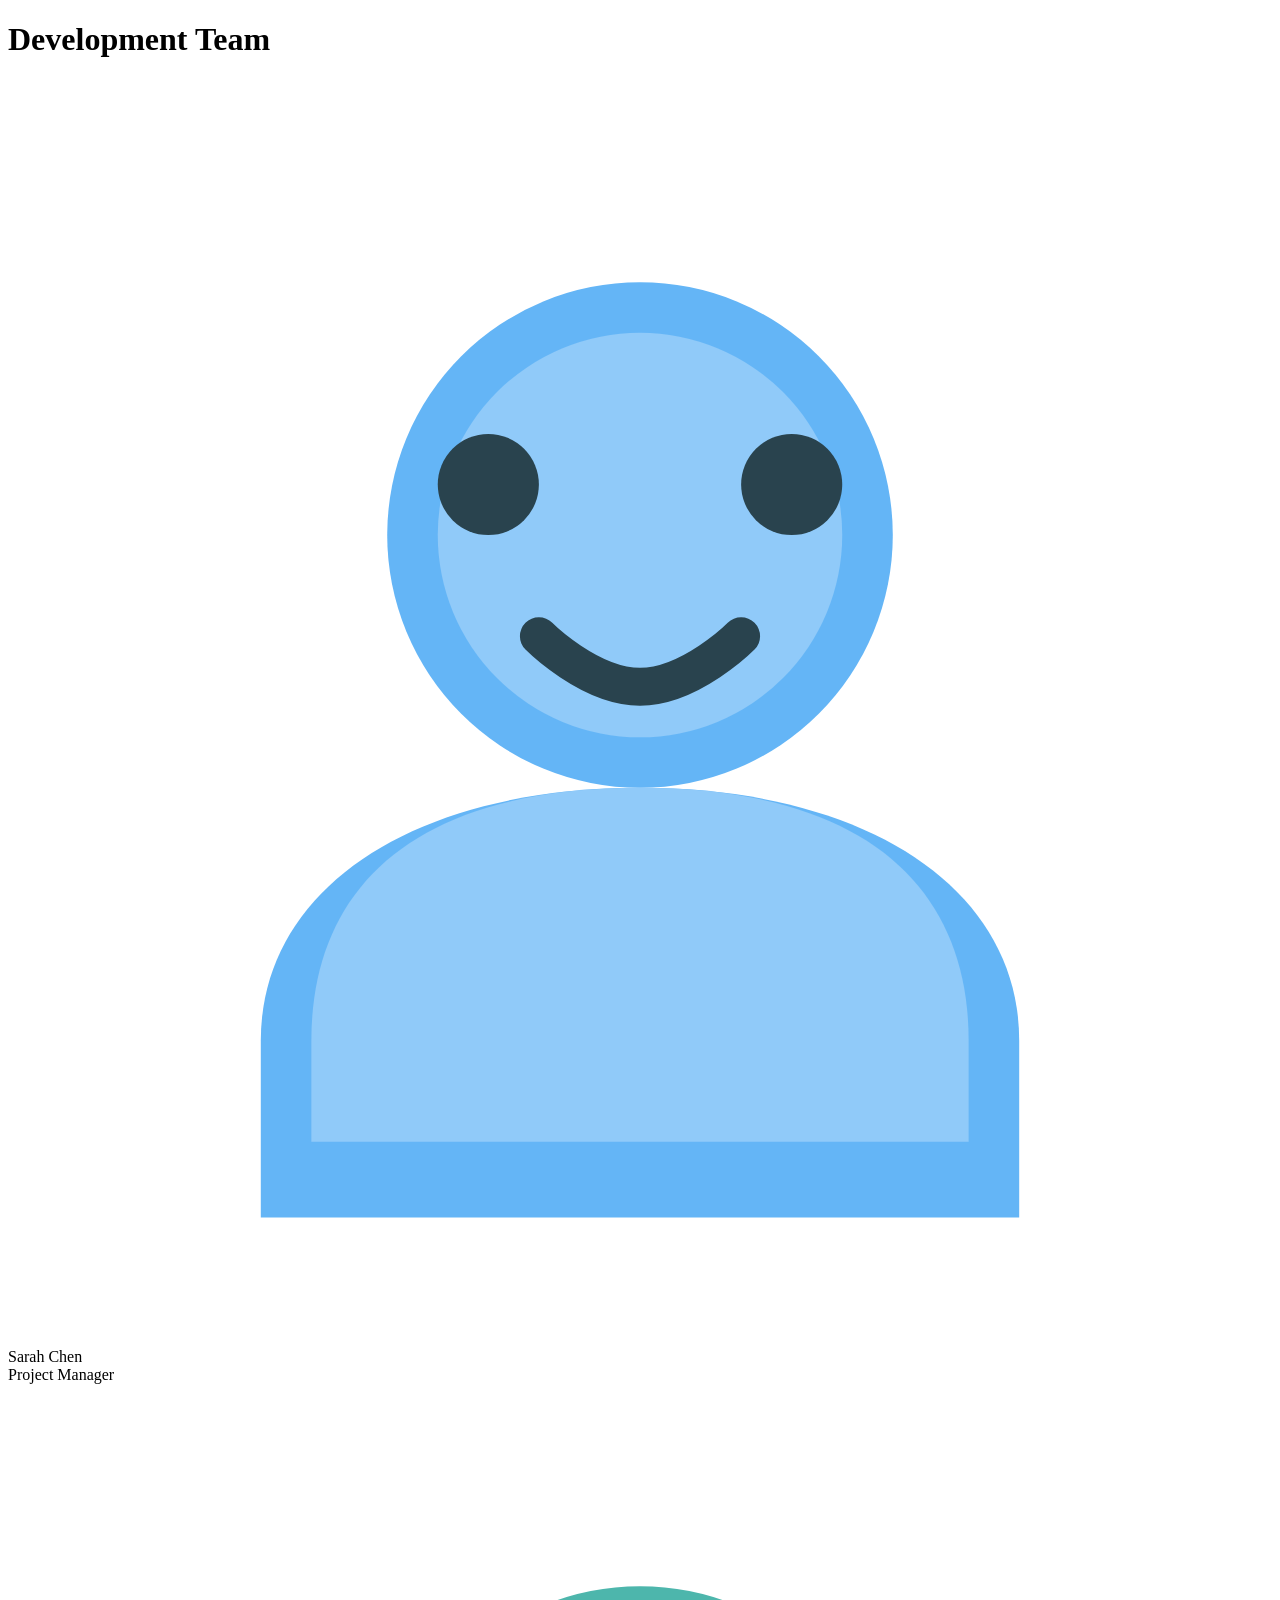
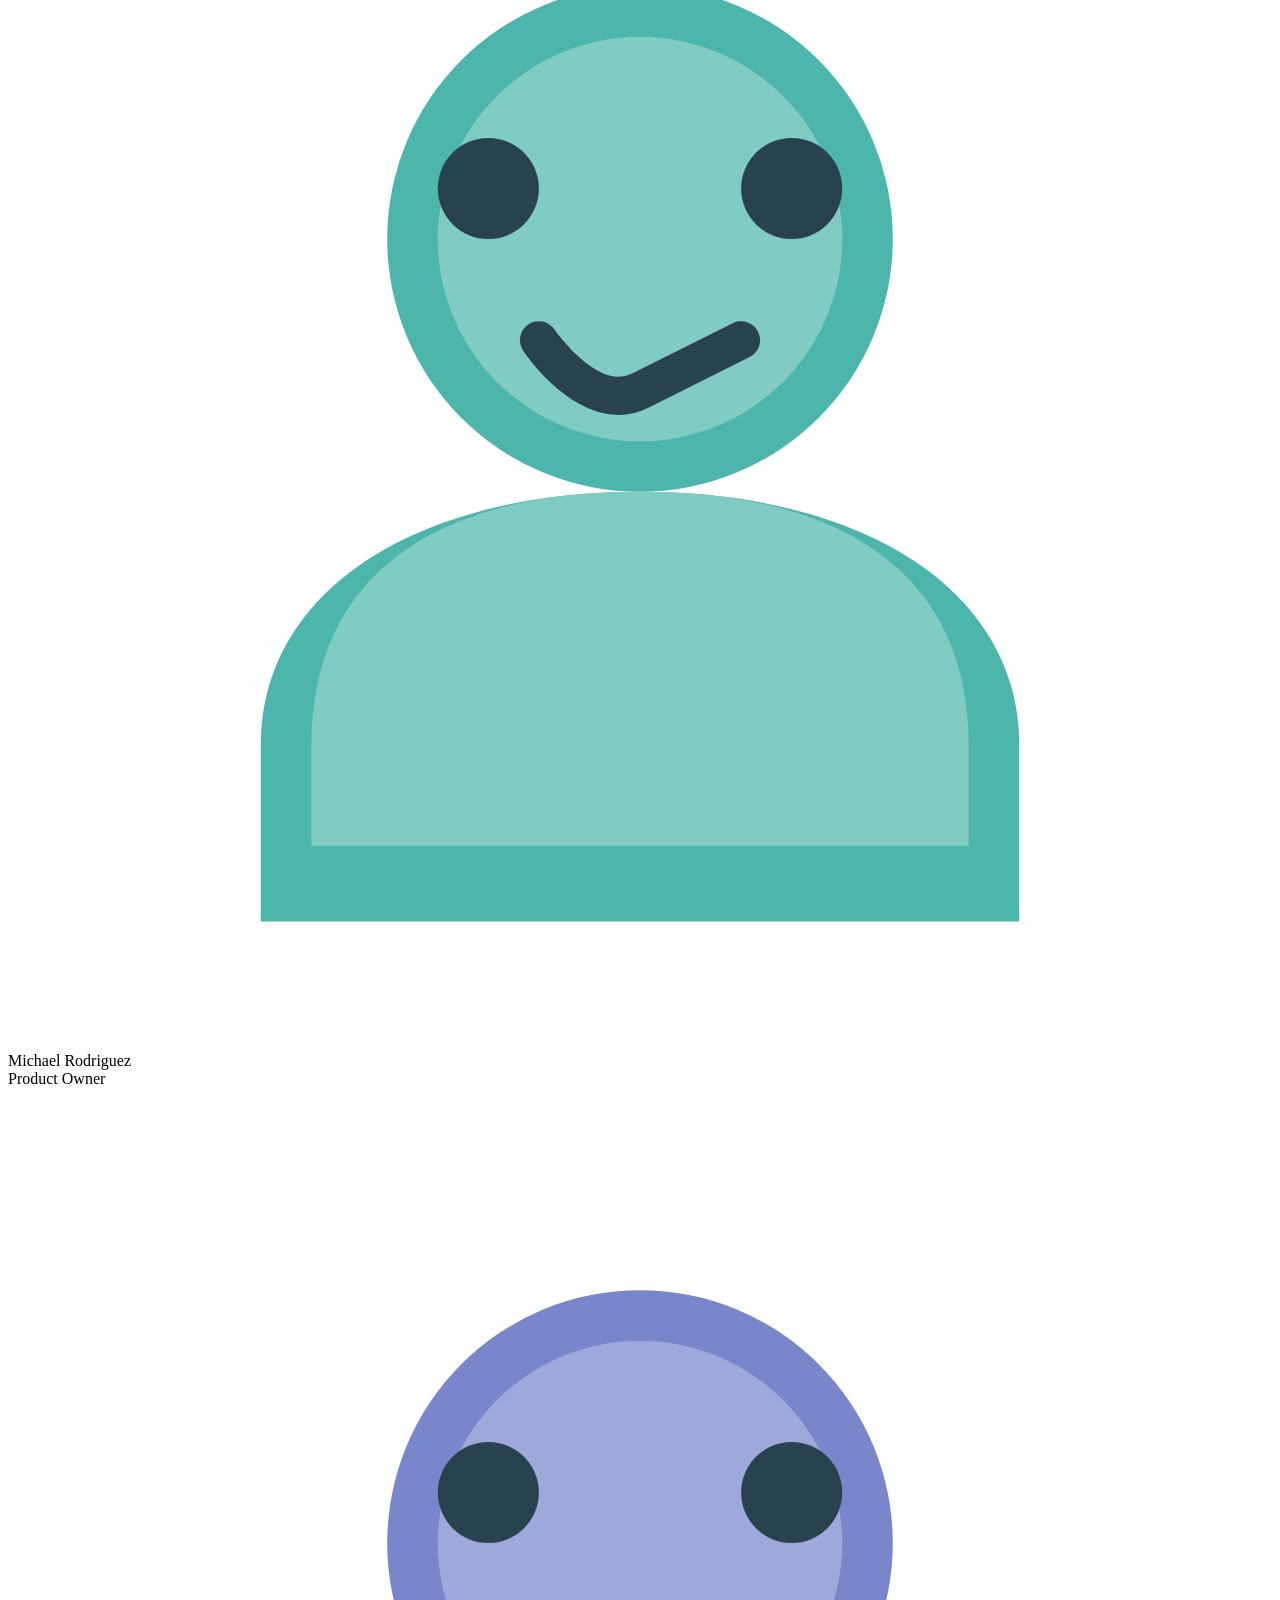
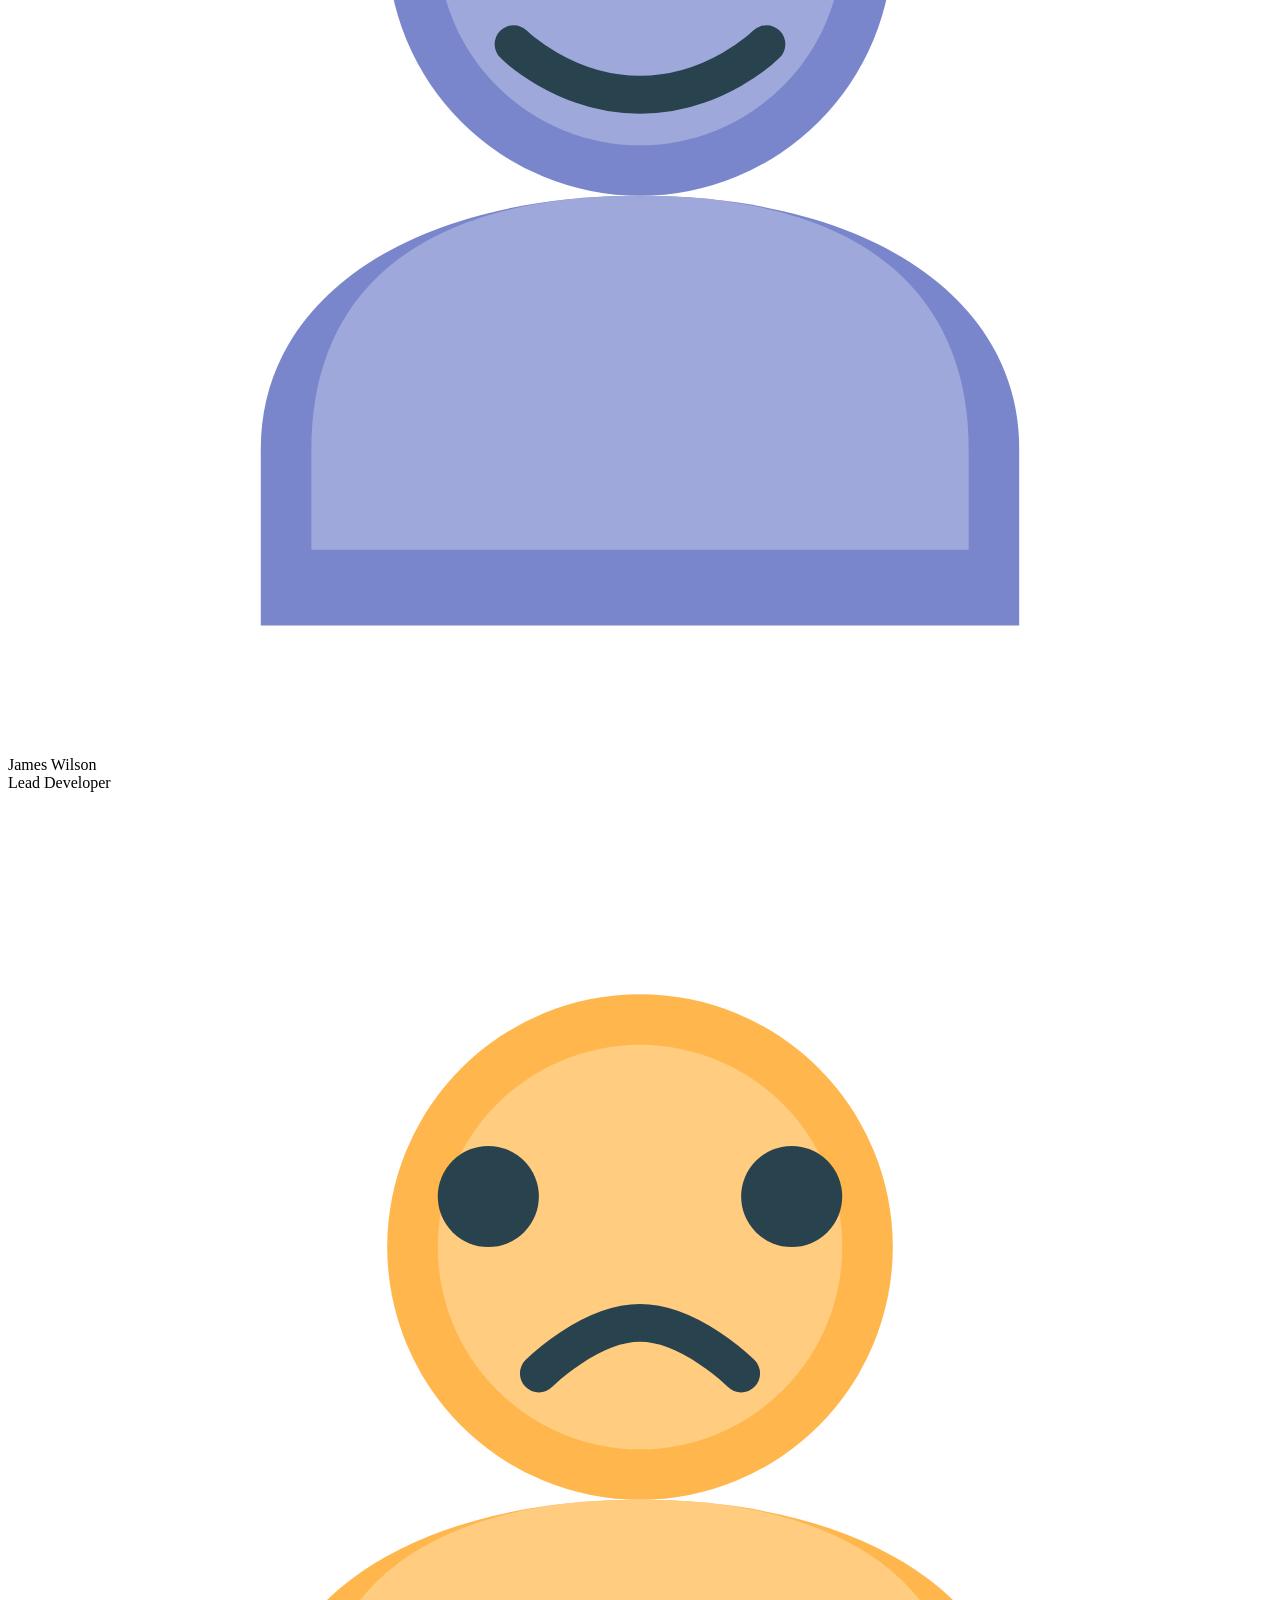
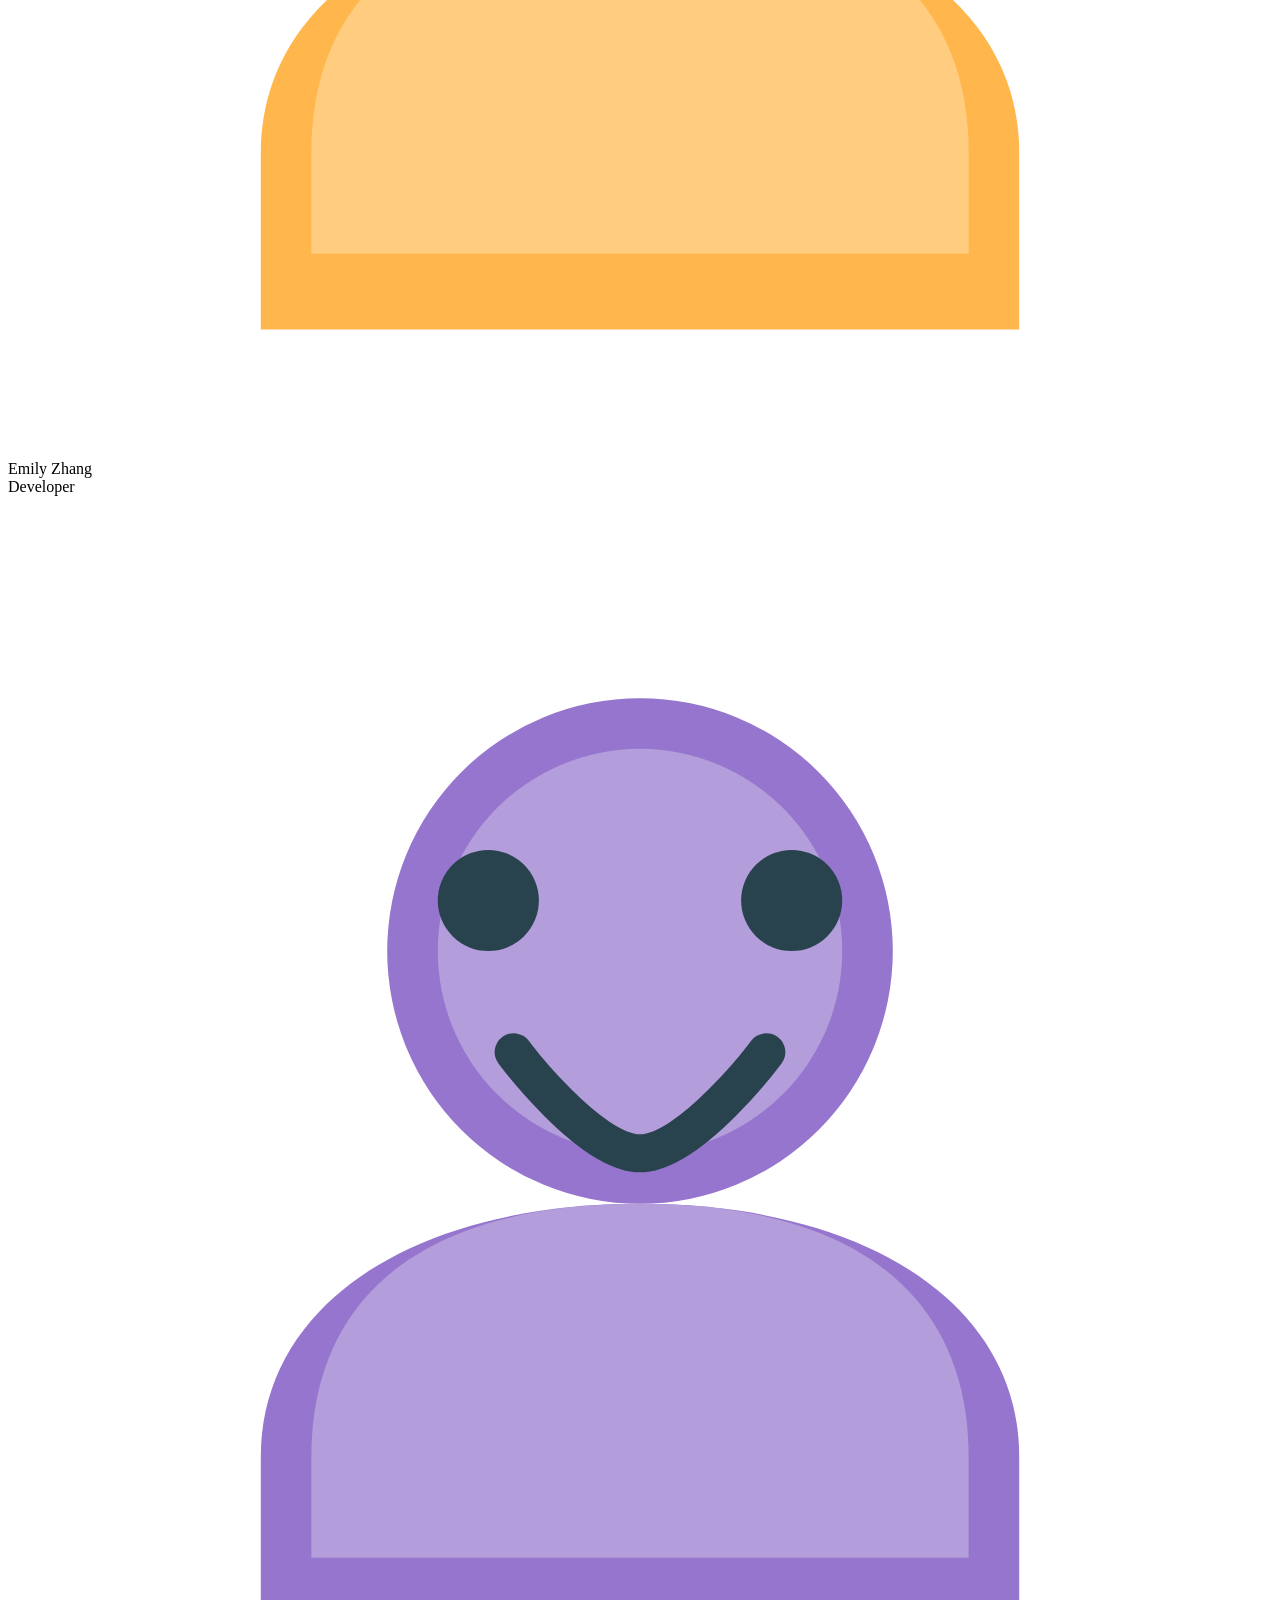
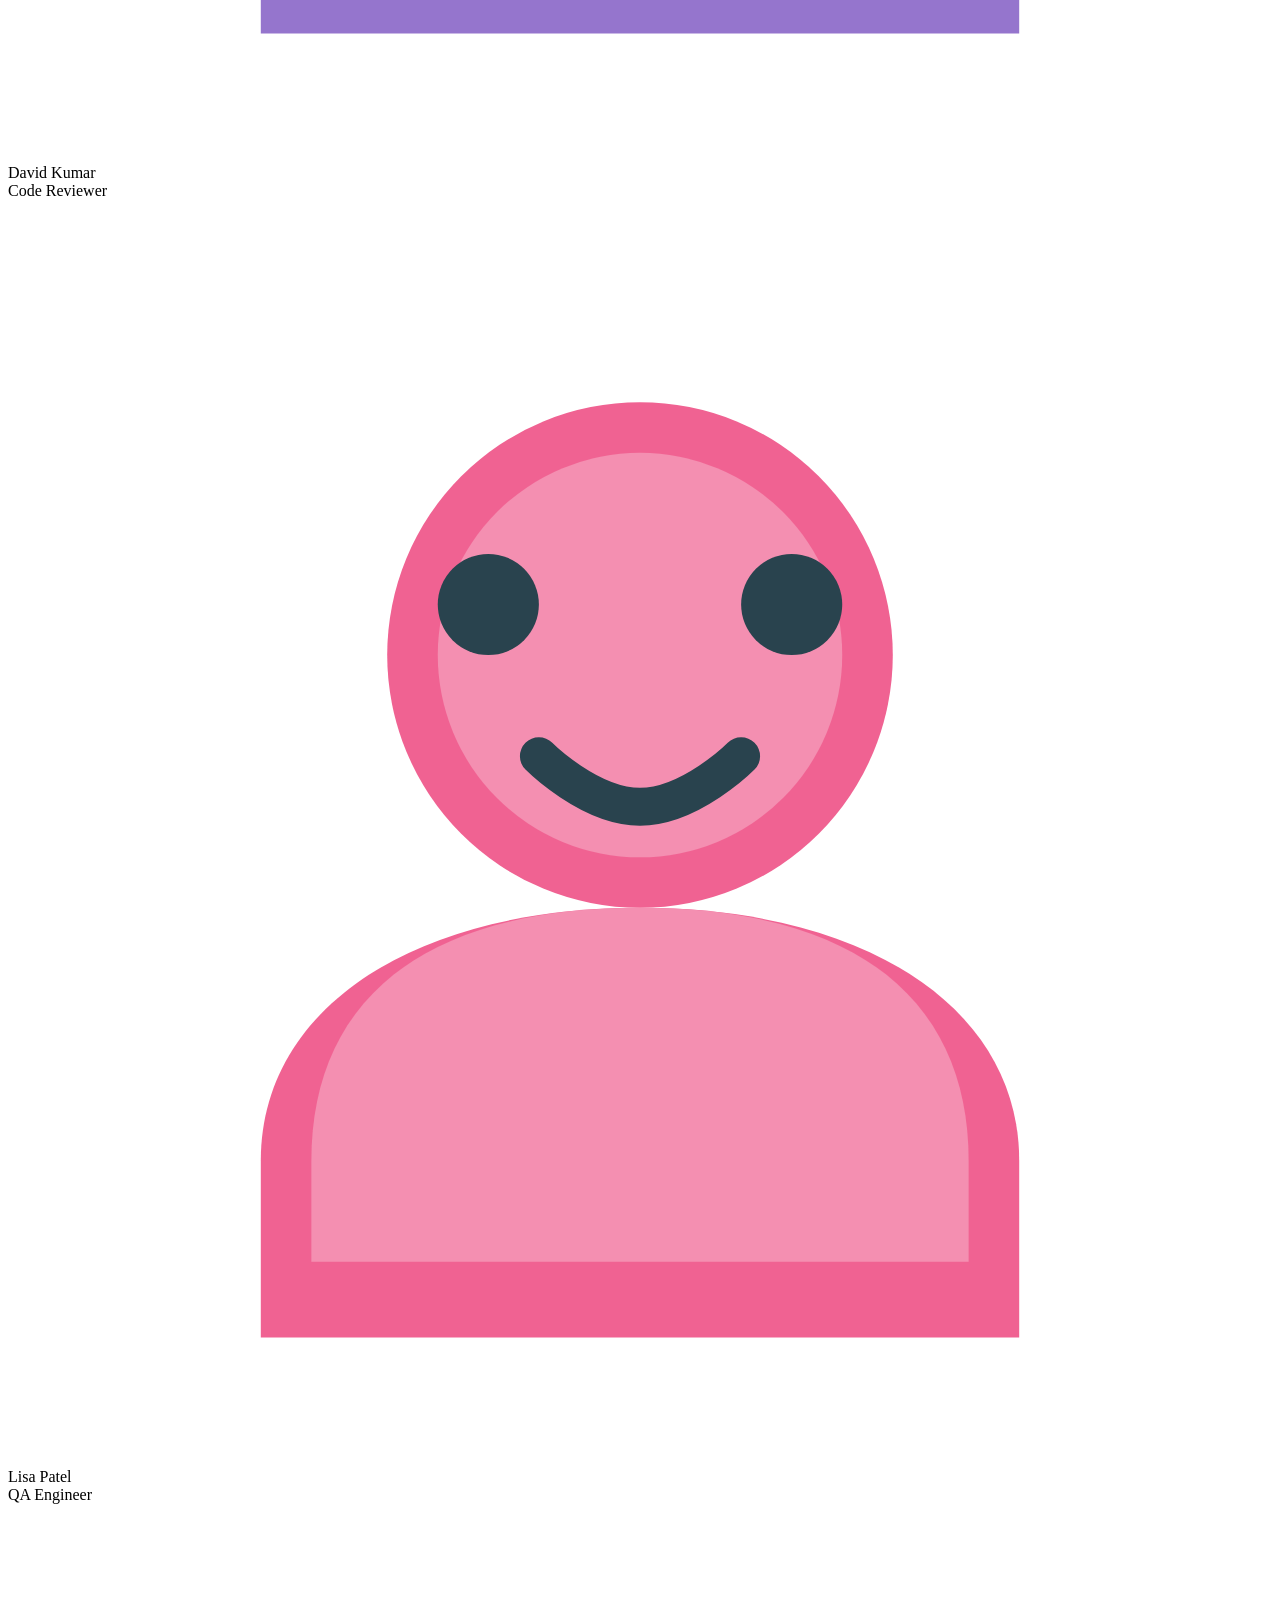
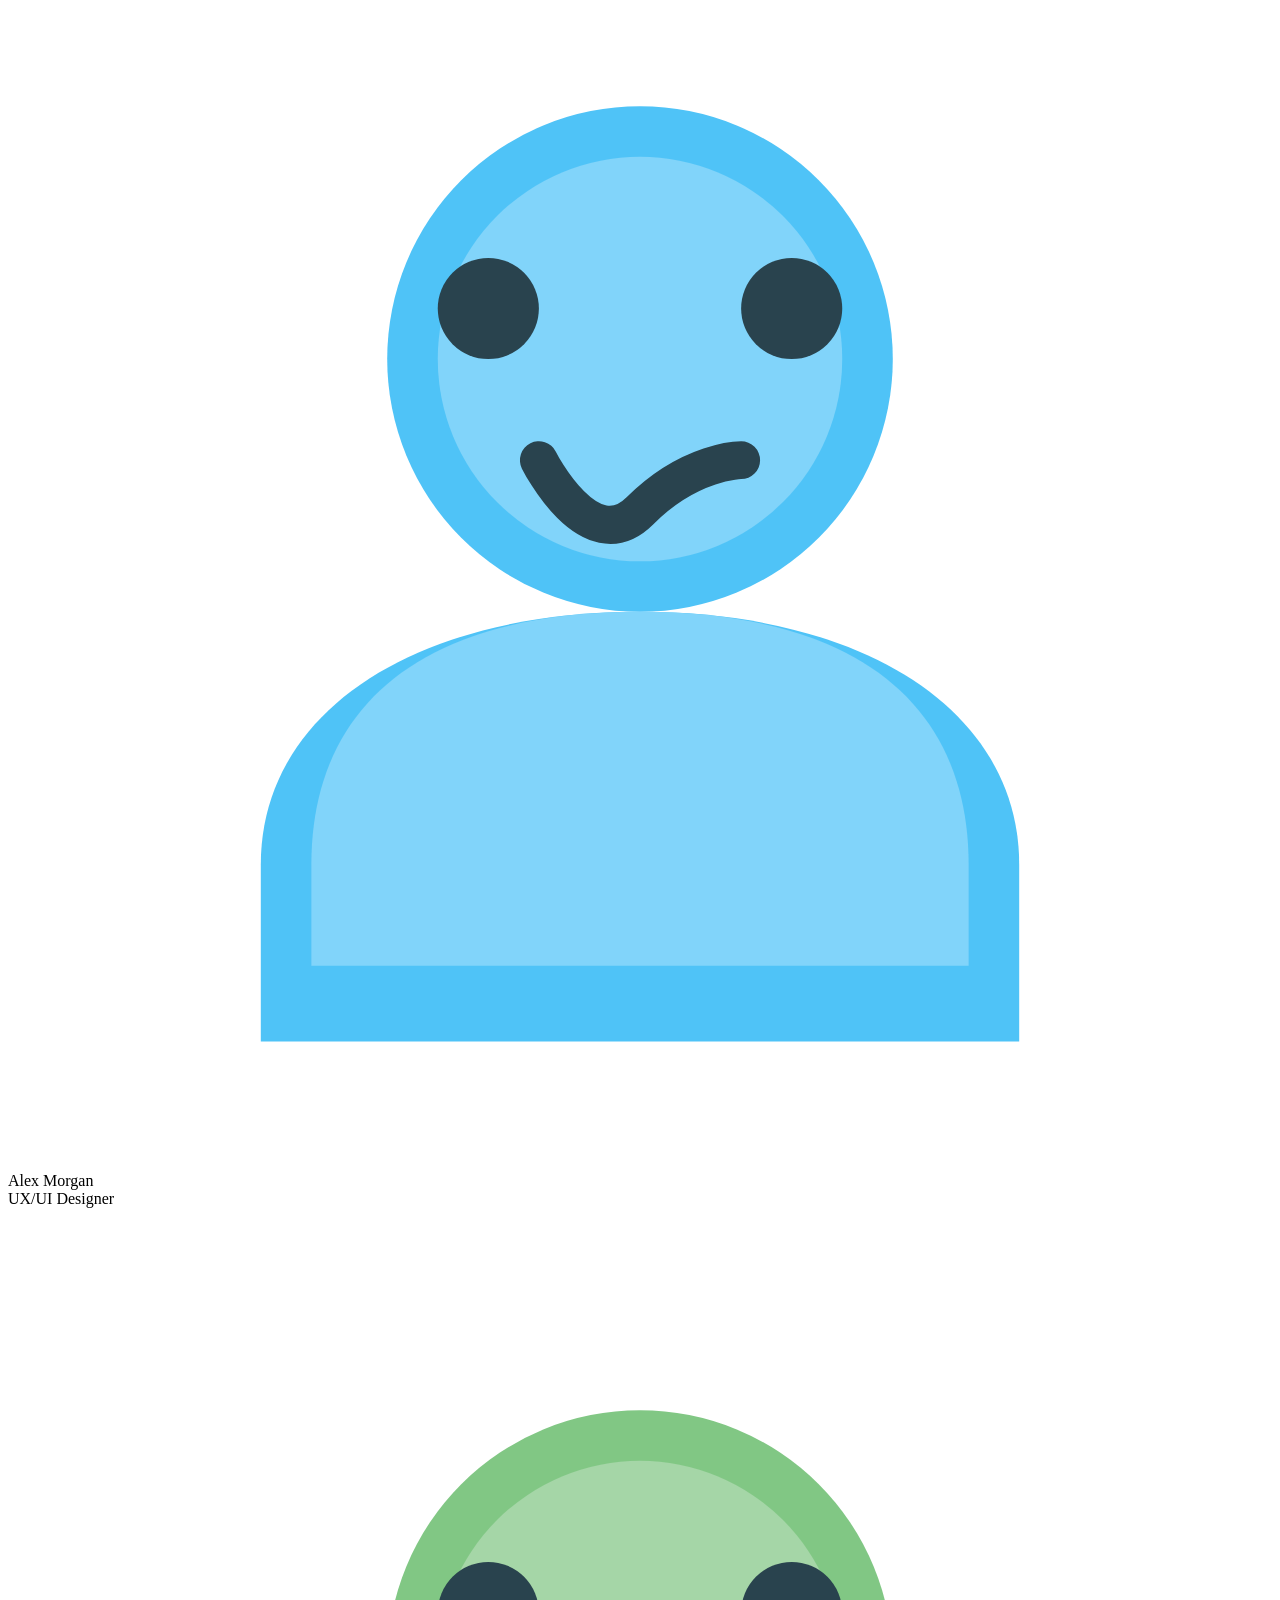
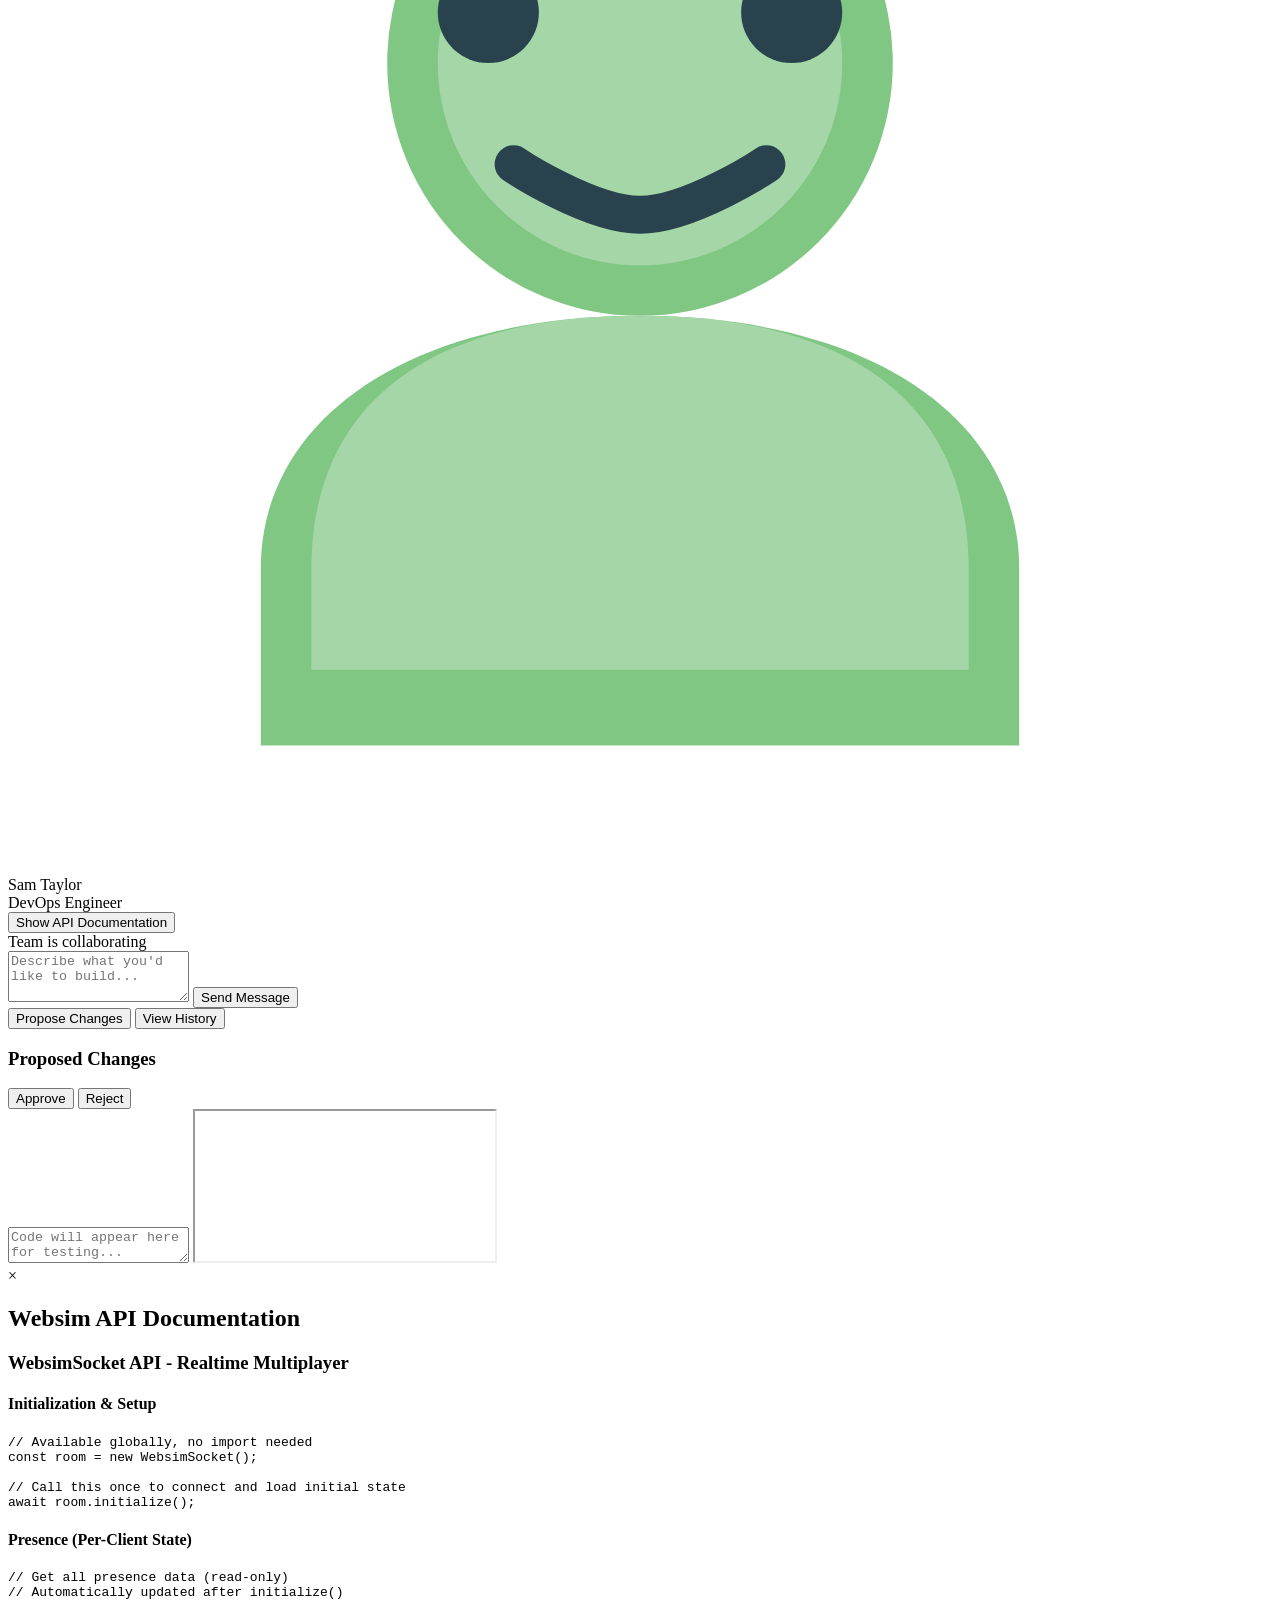
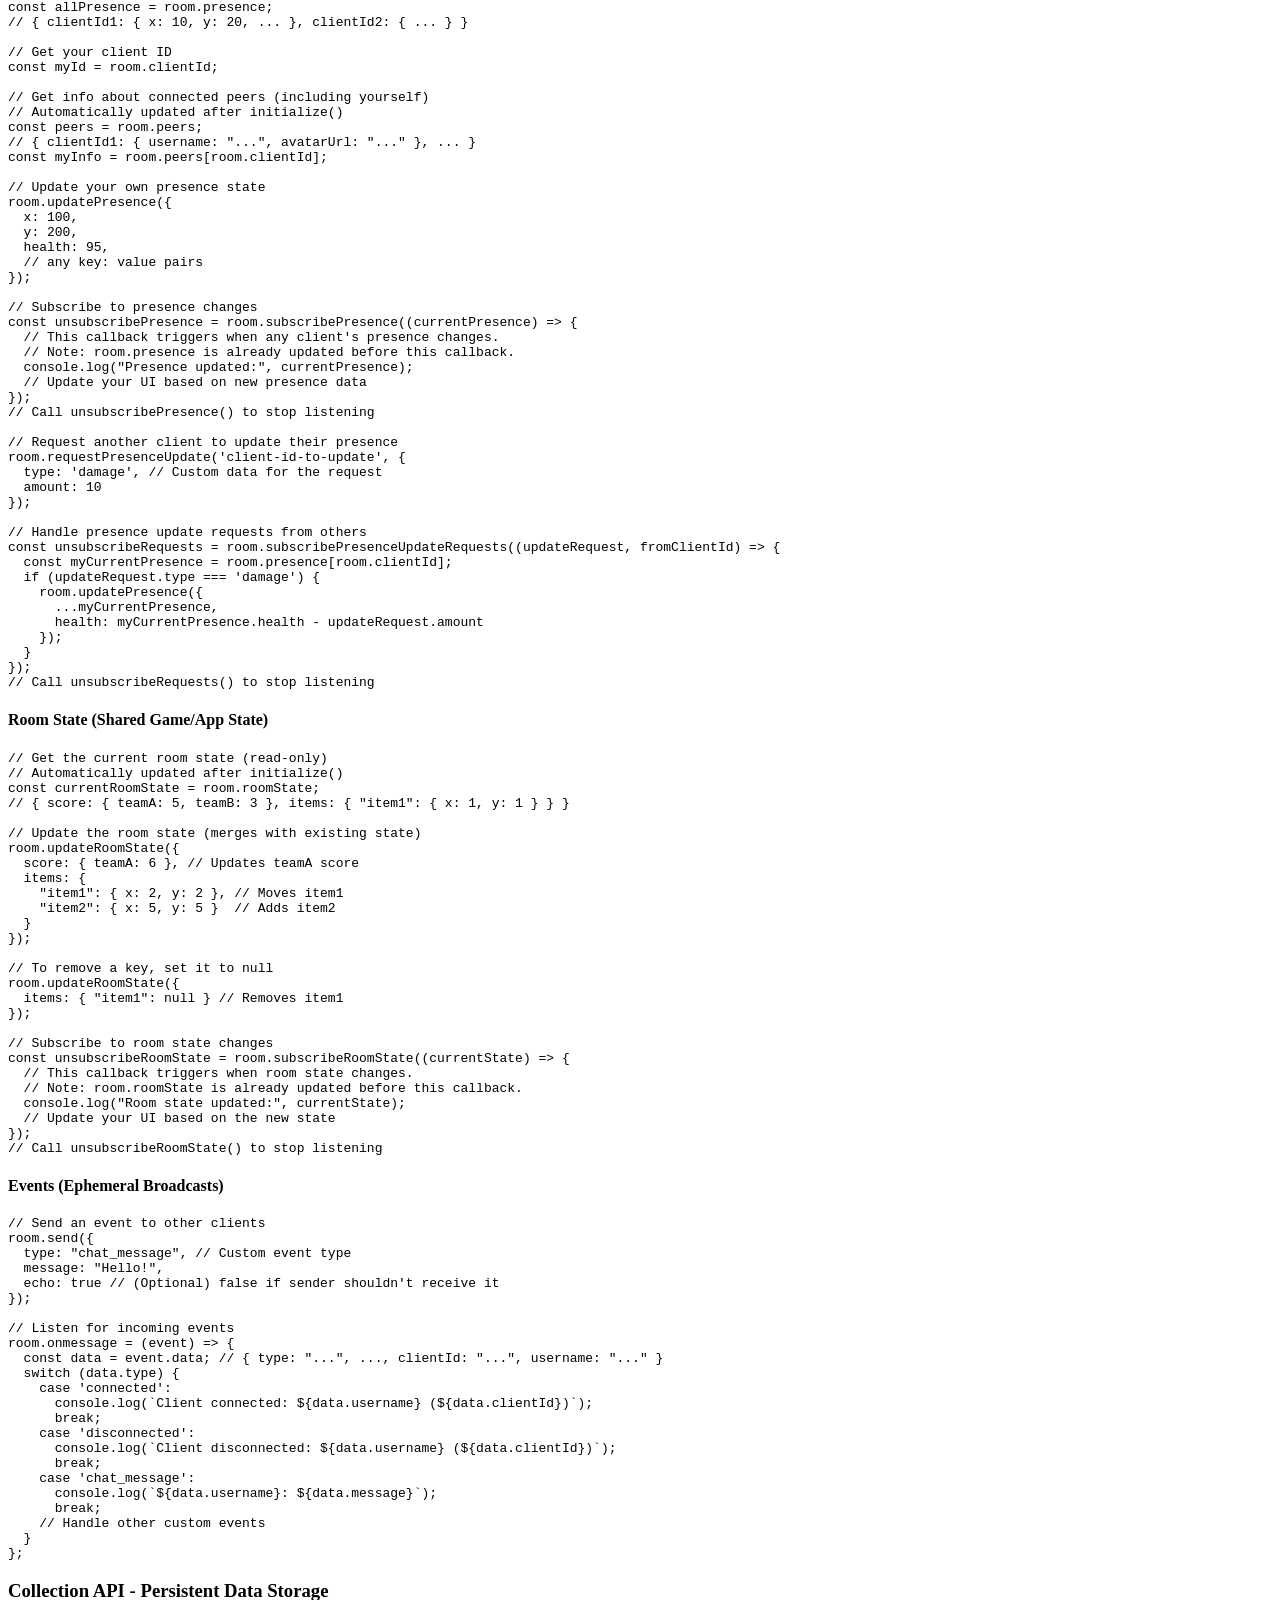
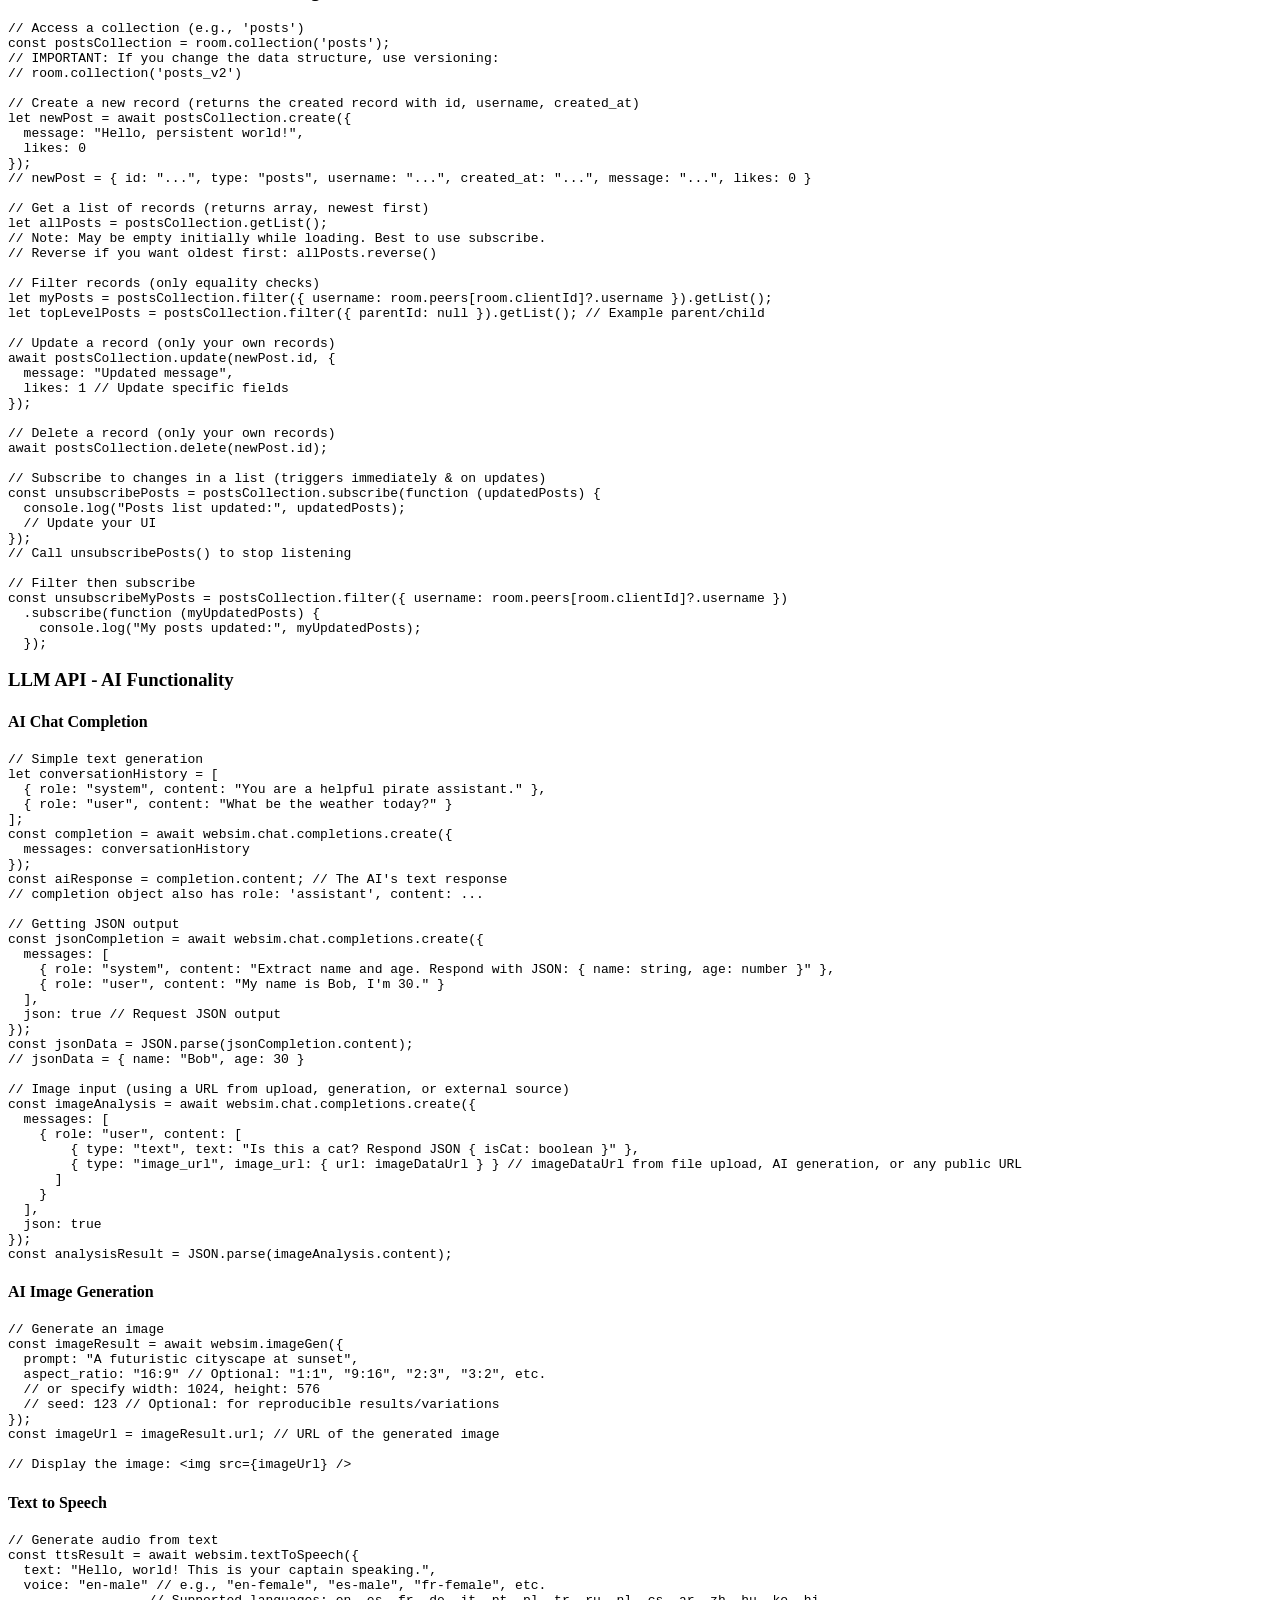
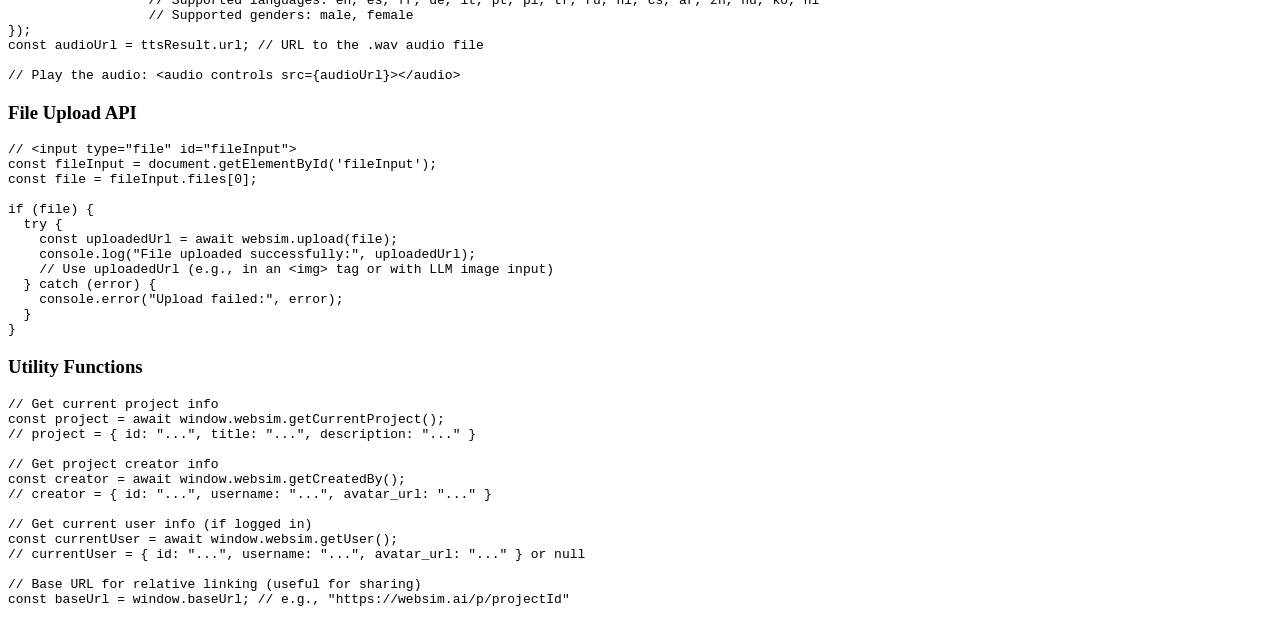
==== commit 5dbce8f0: "v73: the new api includes tts, image generation and the ability to grab images from free stock sites" ====
--- a/index.html
+++ b/index.html
@@ -372,12 +372,12 @@
 const jsonData = JSON.parse(jsonCompletion.content); 
 // jsonData = { name: "Bob", age: 30 }
 
-// Image input
+// Image input (using a URL from upload, generation, or external source)
 const imageAnalysis = await websim.chat.completions.create({
   messages: [
     { role: "user", content: [
         { type: "text", text: "Is this a cat? Respond JSON { isCat: boolean }" },
-        { type: "image_url", image_url: { url: imageDataUrl } } // imageDataUrl from file upload or other source
+        { type: "image_url", image_url: { url: imageDataUrl } } // imageDataUrl from file upload, AI generation, or any public URL
       ] 
     }
   ],
@@ -389,28 +389,30 @@
           <pre><code>// Generate an image
 const imageResult = await websim.imageGen({
   prompt: "A futuristic cityscape at sunset",
-  aspect_ratio: "16:9" // Optional: "1:1", "9:16", etc.
-  // or width: 1024, height: 576
+  aspect_ratio: "16:9" // Optional: "1:1", "9:16", "2:3", "3:2", etc.
+  // or specify width: 1024, height: 576
   // seed: 123 // Optional: for reproducible results/variations
 });
 const imageUrl = imageResult.url; // URL of the generated image
 
-// Display the image: <img src={imageUrl} /></code></pre>
+// Display the image: &lt;img src={imageUrl} /&gt;</code></pre>
 
           <h4>Text to Speech</h4>
           <pre><code>// Generate audio from text
 const ttsResult = await websim.textToSpeech({
   text: "Hello, world! This is your captain speaking.",
-  voice: "en-male" // e.g., "en-female", "es-male", etc.
+  voice: "en-male" // e.g., "en-female", "es-male", "fr-female", etc. 
+                  // Supported languages: en, es, fr, de, it, pt, pl, tr, ru, nl, cs, ar, zh, hu, ko, hi
+                  // Supported genders: male, female
 });
 const audioUrl = ttsResult.url; // URL to the .wav audio file
 
-// Play the audio: <audio controls src={audioUrl}></audio></code></pre>
+// Play the audio: &lt;audio controls src={audioUrl}&gt;&lt;/audio&gt;</code></pre>
         </div>
 
         <h3>File Upload API</h3>
         <div class="api-section">
-          <pre><code>// <input type="file" id="fileInput">
+          <pre><code>// &lt;input type="file" id="fileInput"&gt;
 const fileInput = document.getElementById('fileInput');
 const file = fileInput.files[0];
 
@@ -418,7 +420,7 @@
   try {
     const uploadedUrl = await websim.upload(file);
     console.log("File uploaded successfully:", uploadedUrl);
-    // Use uploadedUrl (e.g., in an <img> tag or with LLM image input)
+    // Use uploadedUrl (e.g., in an &lt;img&gt; tag or with LLM image input)
   } catch (error) {
     console.error("Upload failed:", error);
   }
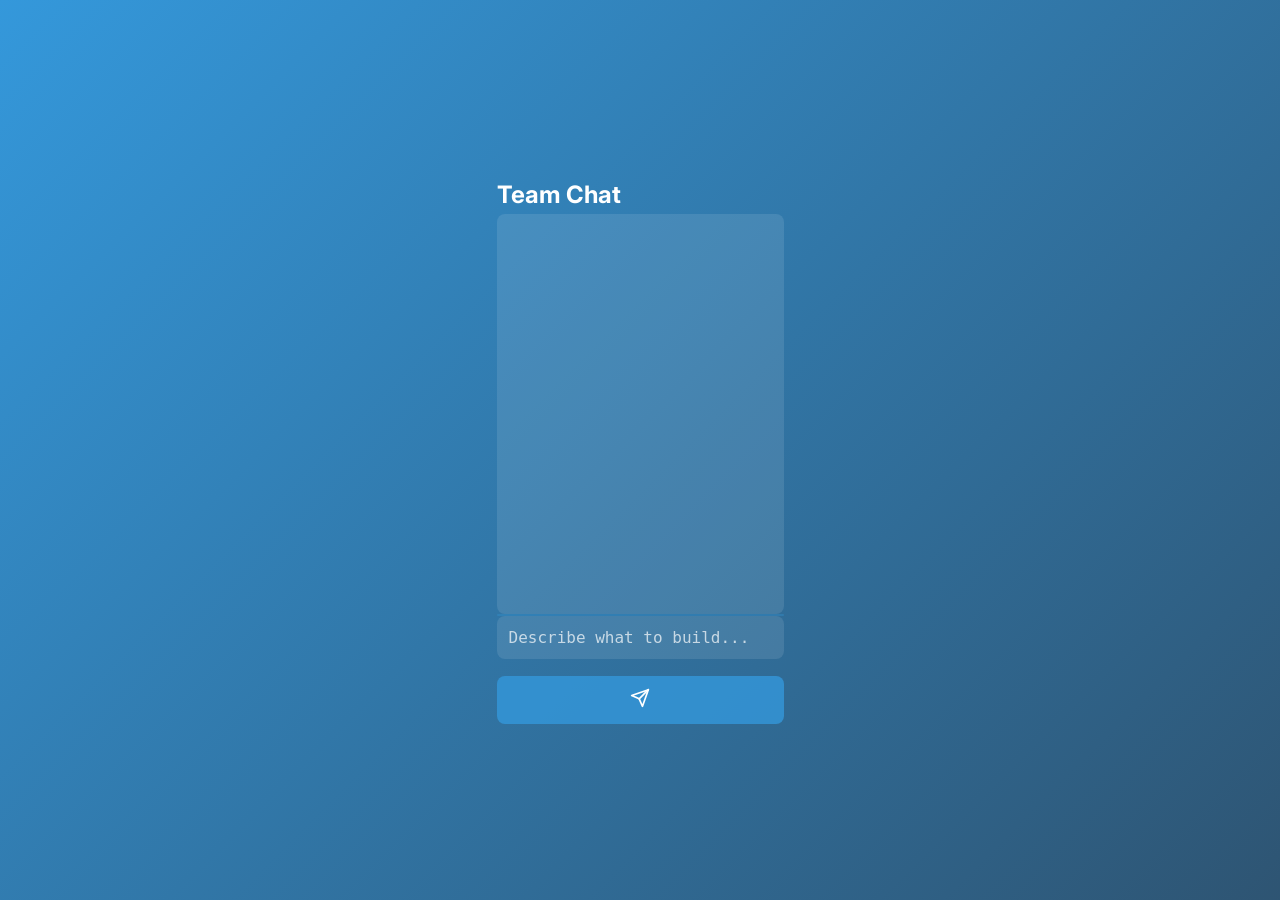
==== commit d2836862: "v75: Refactor the project to break up these files: index.html" ====
--- a/index.html
+++ b/index.html
@@ -1,458 +1,53 @@
 <!DOCTYPE html>
 <html>
 <head>
-  <base href="https://websim.ai/">
   <meta name="viewport" content="width=device-width, initial-scale=1.0">
-  <link rel="stylesheet" href="https://fonts.googleapis.com/css2?family=Inter:wght@400;500;600;700&display=swap">
+  <link rel="stylesheet" href="https://fonts.googleapis.com/css2?family=Inter:wght@400;500;600;700&family=JetBrains+Mono:wght@400;500&display=swap">
   <link rel="stylesheet" href="styles.css">
 </head>
 
 <body>
-  <div class="container">
-    <div class="grid">
-      <div class="sidebar">
-        <h1>Development Team</h1>
-        <div class="agent" data-role="project-manager">
-          <div class="agent-avatar">
-            <svg viewBox="0 0 50 50" xmlns="http://www.w3.org/2000/svg">
-              <circle cx="25" cy="18" r="10" fill="#64B5F6"/>
-              <circle cx="25" cy="18" r="8" fill="#90CAF9"/>
-              <path d="M10,45 V38 C10,32 16,28 25,28 34,28 40,32 40,38 V45 Z" fill="#64B5F6"/>
-              <path d="M25,28 C34,28 38,32 38,38 V42 H12 V38 C12,32 16,28 25,28 Z" fill="#90CAF9"/>
-              <circle cx="19" cy="16" r="2" fill="#29434E"/>
-              <circle cx="31" cy="16" r="2" fill="#29434E"/>
-              <path d="M21,22 C21,22 23,24 25,24 27,24 29,22 29,22" stroke="#29434E" stroke-width="1.5" fill="none" stroke-linecap="round"/>
-            </svg>
+  <div class="app-layout">
+    <div id="sidebar-container"></div>
+    
+    <div class="main-area">
+      <div class="chat-panel">
+        <div class="panel-header">
+          <h2>Team Chat</h2>
+        </div>
+        <div class="chat-scroll-area">
+          <div id="chat"></div>
+        </div>
+        
+        <div class="input-area">
+          <div class="status-bar">
+            <div class="thinking">Team is collaborating<span class="thinking-dots"></span></div>
+            <div class="progress-bar"><div class="progress"></div></div>
           </div>
-          <div class="agent-info">
-            <div class="agent-name">Sarah Chen</div>
-            <div class="agent-role">Project Manager</div>
+          <div class="input-wrapper">
+            <textarea id="prompt" rows="1" placeholder="Describe what to build..."></textarea>
+            <button id="generateBtn" title="Send Message">
+              <svg width="20" height="20" viewBox="0 0 24 24" fill="none" stroke="currentColor" stroke-width="2" stroke-linecap="round" stroke-linejoin="round">
+                <line x1="22" y1="2" x2="11" y2="13"></line>
+                <polygon points="22 2 15 22 11 13 2 9 22 2"></polygon>
+              </svg>
+            </button>
           </div>
         </div>
-        <div class="agent" data-role="product-owner">
-          <div class="agent-avatar">
-            <svg viewBox="0 0 50 50" xmlns="http://www.w3.org/2000/svg">
-              <circle cx="25" cy="18" r="10" fill="#4DB6AC"/>
-              <circle cx="25" cy="18" r="8" fill="#80CBC4"/>
-              <path d="M10,45 V38 C10,32 16,28 25,28 34,28 40,32 40,38 V45 Z" fill="#4DB6AC"/>
-              <path d="M25,28 C34,28 38,32 38,38 V42 H12 V38 C12,32 16,28 25,28 Z" fill="#80CBC4"/>
-              <circle cx="19" cy="16" r="2" fill="#29434E"/>
-              <circle cx="31" cy="16" r="2" fill="#29434E"/>
-              <path d="M21,22 C21,22 23,25 25,24 27,23 29,22 29,22" stroke="#29434E" stroke-width="1.5" fill="none" stroke-linecap="round"/>
-            </svg>
-          </div>
-          <div class="agent-info">
-            <div class="agent-name">Michael Rodriguez</div>
-            <div class="agent-role">Product Owner</div>
-          </div>
-        </div>
-        <div class="agent" data-role="lead-developer">
-          <div class="agent-avatar">
-            <svg viewBox="0 0 50 50" xmlns="http://www.w3.org/2000/svg">
-              <circle cx="25" cy="18" r="10" fill="#7986CB"/>
-              <circle cx="25" cy="18" r="8" fill="#9FA8DA"/>
-              <path d="M10,45 V38 C10,32 16,28 25,28 34,28 40,32 40,38 V45 Z" fill="#7986CB"/>
-              <path d="M25,28 C34,28 38,32 38,38 V42 H12 V38 C12,32 16,28 25,28 Z" fill="#9FA8DA"/>
-              <circle cx="19" cy="16" r="2" fill="#29434E"/>
-              <circle cx="31" cy="16" r="2" fill="#29434E"/>
-              <path d="M20,22 C20,22 22,24 25,24 28,24 30,22 30,22" stroke="#29434E" stroke-width="1.5" fill="none" stroke-linecap="round"/>
-            </svg>
-          </div>
-          <div class="agent-info">
-            <div class="agent-name">James Wilson</div>
-            <div class="agent-role">Lead Developer</div>
-          </div>
-        </div>
-        <div class="agent" data-role="developer">
-          <div class="agent-avatar">
-            <svg viewBox="0 0 50 50" xmlns="http://www.w3.org/2000/svg">
-              <circle cx="25" cy="18" r="10" fill="#FFB74D"/>
-              <circle cx="25" cy="18" r="8" fill="#FFCC80"/>
-              <path d="M10,45 V38 C10,32 16,28 25,28 34,28 40,32 40,38 V45 Z" fill="#FFB74D"/>
-              <path d="M25,28 C34,28 38,32 38,38 V42 H12 V38 C12,32 16,28 25,28 Z" fill="#FFCC80"/>
-              <circle cx="19" cy="16" r="2" fill="#29434E"/>
-              <circle cx="31" cy="16" r="2" fill="#29434E"/>
-              <path d="M21,23 C21,23 23,21 25,21 27,21 29,23 29,23" stroke="#29434E" stroke-width="1.5" fill="none" stroke-linecap="round"/>
-            </svg>
-          </div>
-          <div class="agent-info">
-            <div class="agent-name">Emily Zhang</div>
-            <div class="agent-role">Developer</div>
-          </div>
-        </div>
-        <div class="agent" data-role="code-reviewer">
-          <div class="agent-avatar">
-            <svg viewBox="0 0 50 50" xmlns="http://www.w3.org/2000/svg">
-              <circle cx="25" cy="18" r="10" fill="#9575CD"/>
-              <circle cx="25" cy="18" r="8" fill="#B39DDB"/>
-              <path d="M10,45 V38 C10,32 16,28 25,28 34,28 40,32 40,38 V45 Z" fill="#9575CD"/>
-              <path d="M25,28 C34,28 38,32 38,38 V42 H12 V38 C12,32 16,28 25,28 Z" fill="#B39DDB"/>
-              <circle cx="19" cy="16" r="2" fill="#29434E"/>
-              <circle cx="31" cy="16" r="2" fill="#29434E"/>
-              <path d="M20,22 C20,22 23,26 25,26 27,26 30,22 30,22" stroke="#29434E" stroke-width="1.5" fill="none" stroke-linecap="round"/>
-            </svg>
-          </div>
-          <div class="agent-info">
-            <div class="agent-name">David Kumar</div>
-            <div class="agent-role">Code Reviewer</div>
-          </div>
-        </div>
-        <div class="agent" data-role="qa-engineer">
-          <div class="agent-avatar">
-            <svg viewBox="0 0 50 50" xmlns="http://www.w3.org/2000/svg">
-              <circle cx="25" cy="18" r="10" fill="#F06292"/>
-              <circle cx="25" cy="18" r="8" fill="#F48FB1"/>
-              <path d="M10,45 V38 C10,32 16,28 25,28 34,28 40,32 40,38 V45 Z" fill="#F06292"/>
-              <path d="M25,28 C34,28 38,32 38,38 V42 H12 V38 C12,32 16,28 25,28 Z" fill="#F48FB1"/>
-              <circle cx="19" cy="16" r="2" fill="#29434E"/>
-              <circle cx="31" cy="16" r="2" fill="#29434E"/>
-              <path d="M21,22 C21,22 23,24 25,24 27,24 29,22 29,22" stroke="#29434E" stroke-width="1.5" fill="none" stroke-linecap="round"/>
-            </svg>
-          </div>
-          <div class="agent-info">
-            <div class="agent-name">Lisa Patel</div>
-            <div class="agent-role">QA Engineer</div>
-          </div>
-        </div>
-        <div class="agent" data-role="designer">
-          <div class="agent-avatar">
-            <svg viewBox="0 0 50 50" xmlns="http://www.w3.org/2000/svg">
-              <circle cx="25" cy="18" r="10" fill="#4FC3F7"/>
-              <circle cx="25" cy="18" r="8" fill="#81D4FA"/>
-              <path d="M10,45 V38 C10,32 16,28 25,28 34,28 40,32 40,38 V45 Z" fill="#4FC3F7"/>
-              <path d="M25,28 C34,28 38,32 38,38 V42 H12 V38 C12,32 16,28 25,28 Z" fill="#81D4FA"/>
-              <circle cx="19" cy="16" r="2" fill="#29434E"/>
-              <circle cx="31" cy="16" r="2" fill="#29434E"/>
-              <path d="M21,22 C21,22 23,26 25,24 27,22 29,22 29,22" stroke="#29434E" stroke-width="1.5" fill="none" stroke-linecap="round"/>
-            </svg>
-          </div>
-          <div class="agent-info">
-            <div class="agent-name">Alex Morgan</div>
-            <div class="agent-role">UX/UI Designer</div>
-          </div>
-        </div>
-        <div class="agent" data-role="devops">
-          <div class="agent-avatar">
-            <svg viewBox="0 0 50 50" xmlns="http://www.w3.org/2000/svg">
-              <circle cx="25" cy="18" r="10" fill="#81C784"/>
-              <circle cx="25" cy="18" r="8" fill="#A5D6A7"/>
-              <path d="M10,45 V38 C10,32 16,28 25,28 34,28 40,32 40,38 V45 Z" fill="#81C784"/>
-              <path d="M25,28 C34,28 38,32 38,38 V42 H12 V38 C12,32 16,28 25,28 Z" fill="#A5D6A7"/>
-              <circle cx="19" cy="16" r="2" fill="#29434E"/>
-              <circle cx="31" cy="16" r="2" fill="#29434E"/>
-              <path d="M20,22 C20,22 23,24 25,24 27,24 30,22 30,22" stroke="#29434E" stroke-width="1.5" fill="none" stroke-linecap="round"/>
-            </svg>
-          </div>
-          <div class="agent-info">
-            <div class="agent-name">Sam Taylor</div>
-            <div class="agent-role">DevOps Engineer</div>
-          </div>
-        </div>
-        <div class="api-docs-toggle">
-          <button id="toggleApiDocs">Show API Documentation</button>
-        </div>
       </div>
-      <div class="main-content">
-        <div id="chat"></div>
-        <div class="thinking">Team is collaborating<span class="thinking-dots"></span></div>
-        <div class="progress-bar">
-          <div class="progress"></div>
-        </div>
-        <textarea id="prompt" rows="3" placeholder="Describe what you'd like to build..."></textarea>
-        <button id="generateBtn">Send Message</button>
-        <div id="workspace">
-          <div class="code-controls">
-            <button id="proposeBtn">Propose Changes</button>
-            <button id="viewHistoryBtn">View History</button>
-          </div>
-          <div class="vote-panel">
-            <h3>Proposed Changes</h3>
-            <div class="code-diff"></div>
-            <div class="vote-buttons">
-              <button class="vote-btn approve-btn">Approve</button>
-              <button class="vote-btn reject-btn">Reject</button>
-            </div>
-          </div>
-          <div class="code-history"></div>
-          <textarea id="code-editor" placeholder="Code will appear here for testing..."></textarea>
-          <iframe id="preview"></iframe>
-        </div>
-      </div>
+      
+      <div id="workspace-container"></div>
     </div>
   </div>
 
-  <!-- API Documentation Modal -->
-  <div id="apiDocsModal" class="modal">
-    <div class="modal-content">
-      <span class="close-modal">&times;</span>
-      <h2>Websim API Documentation</h2>
-      <div id="apiDocsContent">
-        <h3>WebsimSocket API - Realtime Multiplayer</h3>
-        <div class="api-section">
-          <h4>Initialization & Setup</h4>
-          <pre><code>// Available globally, no import needed
-const room = new WebsimSocket(); 
-
-// Call this once to connect and load initial state
-await room.initialize();</code></pre>
-
-          <h4>Presence (Per-Client State)</h4>
-          <pre><code>// Get all presence data (read-only)
-// Automatically updated after initialize()
-const allPresence = room.presence; 
-// { clientId1: { x: 10, y: 20, ... }, clientId2: { ... } }
-
-// Get your client ID
-const myId = room.clientId; 
-
-// Get info about connected peers (including yourself)
-// Automatically updated after initialize()
-const peers = room.peers;
-// { clientId1: { username: "...", avatarUrl: "..." }, ... }
-const myInfo = room.peers[room.clientId];
-
-// Update your own presence state
-room.updatePresence({
-  x: 100,
-  y: 200,
-  health: 95,
-  // any key: value pairs
-});
-
-// Subscribe to presence changes
-const unsubscribePresence = room.subscribePresence((currentPresence) => {
-  // This callback triggers when any client's presence changes.
-  // Note: room.presence is already updated before this callback.
-  console.log("Presence updated:", currentPresence);
-  // Update your UI based on new presence data
-});
-// Call unsubscribePresence() to stop listening
-
-// Request another client to update their presence
-room.requestPresenceUpdate('client-id-to-update', {
-  type: 'damage', // Custom data for the request
-  amount: 10 
-});
-
-// Handle presence update requests from others
-const unsubscribeRequests = room.subscribePresenceUpdateRequests((updateRequest, fromClientId) => {
-  const myCurrentPresence = room.presence[room.clientId];
-  if (updateRequest.type === 'damage') {
-    room.updatePresence({
-      ...myCurrentPresence,
-      health: myCurrentPresence.health - updateRequest.amount
-    });
-  }
-});
-// Call unsubscribeRequests() to stop listening</code></pre>
-
-          <h4>Room State (Shared Game/App State)</h4>
-          <pre><code>// Get the current room state (read-only)
-// Automatically updated after initialize()
-const currentRoomState = room.roomState; 
-// { score: { teamA: 5, teamB: 3 }, items: { "item1": { x: 1, y: 1 } } }
-
-// Update the room state (merges with existing state)
-room.updateRoomState({
-  score: { teamA: 6 }, // Updates teamA score
-  items: { 
-    "item1": { x: 2, y: 2 }, // Moves item1
-    "item2": { x: 5, y: 5 }  // Adds item2
-  } 
-});
-
-// To remove a key, set it to null
-room.updateRoomState({
-  items: { "item1": null } // Removes item1
-});
-
-// Subscribe to room state changes
-const unsubscribeRoomState = room.subscribeRoomState((currentState) => {
-  // This callback triggers when room state changes.
-  // Note: room.roomState is already updated before this callback.
-  console.log("Room state updated:", currentState);
-  // Update your UI based on the new state
-});
-// Call unsubscribeRoomState() to stop listening</code></pre>
-
-          <h4>Events (Ephemeral Broadcasts)</h4>
-          <pre><code>// Send an event to other clients
-room.send({
-  type: "chat_message", // Custom event type
-  message: "Hello!",
-  echo: true // (Optional) false if sender shouldn't receive it
-});
-
-// Listen for incoming events
-room.onmessage = (event) => {
-  const data = event.data; // { type: "...", ..., clientId: "...", username: "..." }
-  switch (data.type) {
-    case 'connected':
-      console.log(`Client connected: ${data.username} (${data.clientId})`);
-      break;
-    case 'disconnected':
-      console.log(`Client disconnected: ${data.username} (${data.clientId})`);
-      break;
-    case 'chat_message':
-      console.log(`${data.username}: ${data.message}`);
-      break;
-    // Handle other custom events
-  }
-};</code></pre>
-        </div>
-
-        <h3>Collection API - Persistent Data Storage</h3>
-        <div class="api-section">
-          <pre><code>// Access a collection (e.g., 'posts')
-const postsCollection = room.collection('posts'); 
-// IMPORTANT: If you change the data structure, use versioning: 
-// room.collection('posts_v2')
-
-// Create a new record (returns the created record with id, username, created_at)
-let newPost = await postsCollection.create({
-  message: "Hello, persistent world!",
-  likes: 0
-});
-// newPost = { id: "...", type: "posts", username: "...", created_at: "...", message: "...", likes: 0 }
-
-// Get a list of records (returns array, newest first)
-let allPosts = postsCollection.getList(); 
-// Note: May be empty initially while loading. Best to use subscribe.
-// Reverse if you want oldest first: allPosts.reverse()
-
-// Filter records (only equality checks)
-let myPosts = postsCollection.filter({ username: room.peers[room.clientId]?.username }).getList();
-let topLevelPosts = postsCollection.filter({ parentId: null }).getList(); // Example parent/child
-
-// Update a record (only your own records)
-await postsCollection.update(newPost.id, {
-  message: "Updated message",
-  likes: 1 // Update specific fields
-});
-
-// Delete a record (only your own records)
-await postsCollection.delete(newPost.id);
-
-// Subscribe to changes in a list (triggers immediately & on updates)
-const unsubscribePosts = postsCollection.subscribe(function (updatedPosts) {
-  console.log("Posts list updated:", updatedPosts);
-  // Update your UI
-});
-// Call unsubscribePosts() to stop listening
-
-// Filter then subscribe
-const unsubscribeMyPosts = postsCollection.filter({ username: room.peers[room.clientId]?.username })
-  .subscribe(function (myUpdatedPosts) {
-    console.log("My posts updated:", myUpdatedPosts);
-  });</code></pre>
-        </div>
-
-        <h3>LLM API - AI Functionality</h3>
-        <div class="api-section">
-          <h4>AI Chat Completion</h4>
-          <pre><code>// Simple text generation
-let conversationHistory = [
-  { role: "system", content: "You are a helpful pirate assistant." },
-  { role: "user", content: "What be the weather today?" }
-];
-const completion = await websim.chat.completions.create({
-  messages: conversationHistory
-});
-const aiResponse = completion.content; // The AI's text response
-// completion object also has role: 'assistant', content: ...
-
-// Getting JSON output
-const jsonCompletion = await websim.chat.completions.create({
-  messages: [
-    { role: "system", content: "Extract name and age. Respond with JSON: { name: string, age: number }" },
-    { role: "user", content: "My name is Bob, I'm 30." }
-  ],
-  json: true // Request JSON output
-});
-const jsonData = JSON.parse(jsonCompletion.content); 
-// jsonData = { name: "Bob", age: 30 }
-
-// Image input (using a URL from upload, generation, or external source)
-const imageAnalysis = await websim.chat.completions.create({
-  messages: [
-    { role: "user", content: [
-        { type: "text", text: "Is this a cat? Respond JSON { isCat: boolean }" },
-        { type: "image_url", image_url: { url: imageDataUrl } } // imageDataUrl from file upload, AI generation, or any public URL
-      ] 
-    }
-  ],
-  json: true
-});
-const analysisResult = JSON.parse(imageAnalysis.content);</code></pre>
-
-          <h4>AI Image Generation</h4>
-          <pre><code>// Generate an image
-const imageResult = await websim.imageGen({
-  prompt: "A futuristic cityscape at sunset",
-  aspect_ratio: "16:9" // Optional: "1:1", "9:16", "2:3", "3:2", etc.
-  // or specify width: 1024, height: 576
-  // seed: 123 // Optional: for reproducible results/variations
-});
-const imageUrl = imageResult.url; // URL of the generated image
-
-// Display the image: &lt;img src={imageUrl} /&gt;</code></pre>
-
-          <h4>Text to Speech</h4>
-          <pre><code>// Generate audio from text
-const ttsResult = await websim.textToSpeech({
-  text: "Hello, world! This is your captain speaking.",
-  voice: "en-male" // e.g., "en-female", "es-male", "fr-female", etc. 
-                  // Supported languages: en, es, fr, de, it, pt, pl, tr, ru, nl, cs, ar, zh, hu, ko, hi
-                  // Supported genders: male, female
-});
-const audioUrl = ttsResult.url; // URL to the .wav audio file
-
-// Play the audio: &lt;audio controls src={audioUrl}&gt;&lt;/audio&gt;</code></pre>
-        </div>
-
-        <h3>File Upload API</h3>
-        <div class="api-section">
-          <pre><code>// &lt;input type="file" id="fileInput"&gt;
-const fileInput = document.getElementById('fileInput');
-const file = fileInput.files[0];
-
-if (file) {
-  try {
-    const uploadedUrl = await websim.upload(file);
-    console.log("File uploaded successfully:", uploadedUrl);
-    // Use uploadedUrl (e.g., in an &lt;img&gt; tag or with LLM image input)
-  } catch (error) {
-    console.error("Upload failed:", error);
-  }
-}</code></pre>
-        </div>
-
-        <h3>Utility Functions</h3>
-        <div class="api-section">
-          <pre><code>// Get current project info
-const project = await window.websim.getCurrentProject();
-// project = { id: "...", title: "...", description: "..." }
-
-// Get project creator info
-const creator = await window.websim.getCreatedBy();
-// creator = { id: "...", username: "...", avatar_url: "..." }
-
-// Get current user info (if logged in)
-const currentUser = await window.websim.getUser(); 
-// currentUser = { id: "...", username: "...", avatar_url: "..." } or null
-
-// Base URL for relative linking (useful for sharing)
-const baseUrl = window.baseUrl; // e.g., "https://websim.ai/p/projectId"
-</code></pre>
-        </div>
-      </div> 
-    </div>
-  </div>
+  <div id="modals-container"></div>
 
   <!-- Script imports -->
+  <script src="js/components.js"></script>
   <script src="js/room.js"></script>
   <script src="js/ui.js"></script>
   <script src="js/messaging.js"></script>
+  <script src="js/templates.js"></script>
   <script src="js/codeVersion.js"></script>
   <script src="js/main.js"></script>
 <script defer src="https://static.cloudflareinsights.com/beacon.min.js/v8c78df7c7c0f484497ecbca7046644da1771523124516" integrity="sha512-8DS7rgIrAmghBFwoOTujcf6D9rXvH8xm8JQ1Ja01h9QX8EzXldiszufYa4IFfKdLUKTTrnSFXLDkUEOTrZQ8Qg==" data-cf-beacon='{"version":"2024.11.0","token":"4c6229722a6346bc8eb5cb0e5eae5d41","server_timing":{"name":{"cfCacheStatus":true,"cfEdge":true,"cfExtPri":true,"cfL4":true,"cfOrigin":true,"cfSpeedBrain":true},"location_startswith":null}}' crossorigin="anonymous"></script>
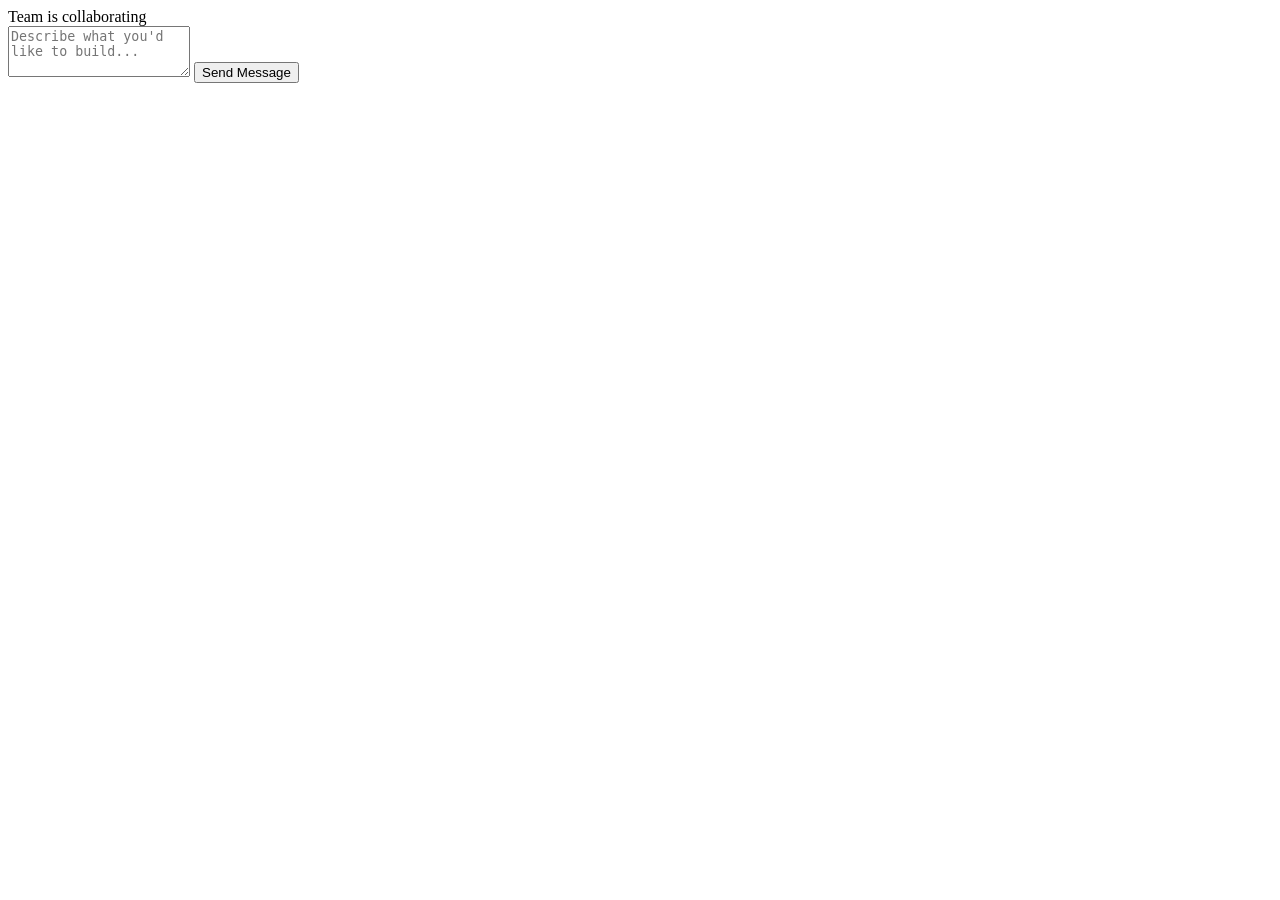
==== commit 3fd552c2: "v86: Refactor the project to break up these files: index.html" ====
--- a/index.html
+++ b/index.html
@@ -1,42 +1,28 @@
 <!DOCTYPE html>
 <html>
 <head>
+  <base href="https://websim.ai/">
   <meta name="viewport" content="width=device-width, initial-scale=1.0">
-  <link rel="stylesheet" href="https://fonts.googleapis.com/css2?family=Inter:wght@400;500;600;700&family=JetBrains+Mono:wght@400;500&display=swap">
+  <link rel="stylesheet" href="https://fonts.googleapis.com/css2?family=Inter:wght@400;500;600;700&display=swap">
   <link rel="stylesheet" href="styles.css">
 </head>
 
 <body>
-  <div class="app-layout">
-    <div id="sidebar-container"></div>
-    
-    <div class="main-area">
-      <div class="chat-panel">
-        <div class="panel-header">
-          <h2>Team Chat</h2>
+  <div class="container">
+    <div class="grid">
+      <div id="sidebar-container"></div>
+      
+      <div class="main-content">
+        <div id="chat"></div>
+        <div class="thinking">Team is collaborating<span class="thinking-dots"></span></div>
+        <div class="progress-bar">
+          <div class="progress"></div>
         </div>
-        <div class="chat-scroll-area">
-          <div id="chat"></div>
-        </div>
+        <textarea id="prompt" rows="3" placeholder="Describe what you'd like to build..."></textarea>
+        <button id="generateBtn">Send Message</button>
         
-        <div class="input-area">
-          <div class="status-bar">
-            <div class="thinking">Team is collaborating<span class="thinking-dots"></span></div>
-            <div class="progress-bar"><div class="progress"></div></div>
-          </div>
-          <div class="input-wrapper">
-            <textarea id="prompt" rows="1" placeholder="Describe what to build..."></textarea>
-            <button id="generateBtn" title="Send Message">
-              <svg width="20" height="20" viewBox="0 0 24 24" fill="none" stroke="currentColor" stroke-width="2" stroke-linecap="round" stroke-linejoin="round">
-                <line x1="22" y1="2" x2="11" y2="13"></line>
-                <polygon points="22 2 15 22 11 13 2 9 22 2"></polygon>
-              </svg>
-            </button>
-          </div>
-        </div>
+        <div id="workspace-container"></div>
       </div>
-      
-      <div id="workspace-container"></div>
     </div>
   </div>
 
@@ -47,7 +33,6 @@
   <script src="js/room.js"></script>
   <script src="js/ui.js"></script>
   <script src="js/messaging.js"></script>
-  <script src="js/templates.js"></script>
   <script src="js/codeVersion.js"></script>
   <script src="js/main.js"></script>
 <script defer src="https://static.cloudflareinsights.com/beacon.min.js/v8c78df7c7c0f484497ecbca7046644da1771523124516" integrity="sha512-8DS7rgIrAmghBFwoOTujcf6D9rXvH8xm8JQ1Ja01h9QX8EzXldiszufYa4IFfKdLUKTTrnSFXLDkUEOTrZQ8Qg==" data-cf-beacon='{"version":"2024.11.0","token":"4c6229722a6346bc8eb5cb0e5eae5d41","server_timing":{"name":{"cfCacheStatus":true,"cfEdge":true,"cfExtPri":true,"cfL4":true,"cfOrigin":true,"cfSpeedBrain":true},"location_startswith":null}}' crossorigin="anonymous"></script>
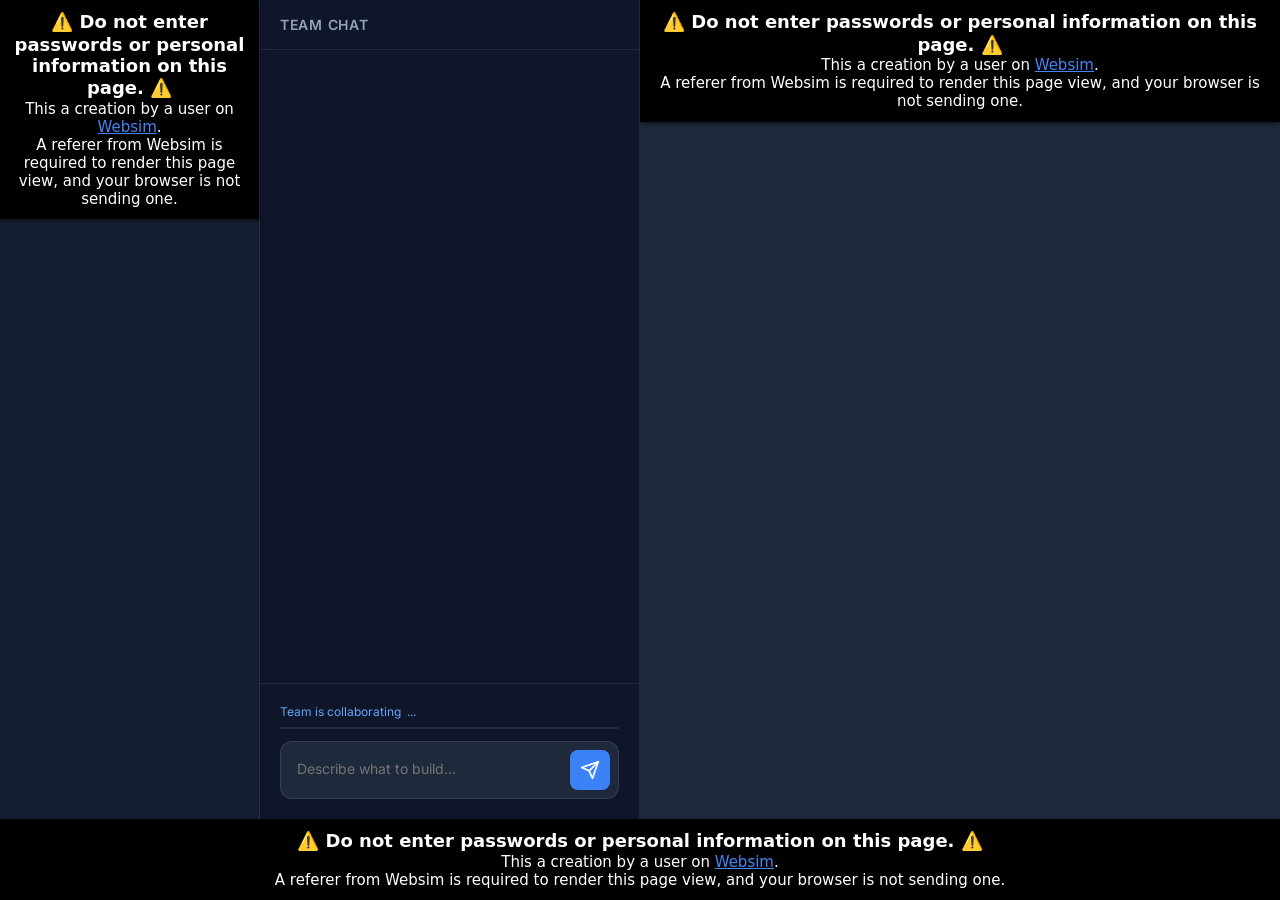
==== commit 3dabd6ed: "v97: fix whatever sobnnet broke and make the layout better" ====
--- a/index.html
+++ b/index.html
@@ -1,28 +1,42 @@
 <!DOCTYPE html>
 <html>
 <head>
-  <base href="https://websim.ai/">
   <meta name="viewport" content="width=device-width, initial-scale=1.0">
-  <link rel="stylesheet" href="https://fonts.googleapis.com/css2?family=Inter:wght@400;500;600;700&display=swap">
+  <link rel="stylesheet" href="https://fonts.googleapis.com/css2?family=Inter:wght@400;500;600;700&family=JetBrains+Mono:wght@400;500&display=swap">
   <link rel="stylesheet" href="styles.css">
 </head>
 
 <body>
-  <div class="container">
-    <div class="grid">
-      <div id="sidebar-container"></div>
+  <div class="app-layout">
+    <div id="sidebar-container"></div>
+    
+    <div class="main-area">
+      <div class="chat-panel">
+        <div class="panel-header">
+          <h2>Team Chat</h2>
+        </div>
+        <div class="chat-scroll-area">
+          <div id="chat"></div>
+        </div>
+        
+        <div class="input-area">
+          <div class="status-bar">
+            <div class="thinking">Team is collaborating<span class="thinking-dots"></span></div>
+            <div class="progress-bar"><div class="progress"></div></div>
+          </div>
+          <div class="input-wrapper">
+            <textarea id="prompt" rows="1" placeholder="Describe what to build..."></textarea>
+            <button id="generateBtn" title="Send Message">
+              <svg width="20" height="20" viewBox="0 0 24 24" fill="none" stroke="currentColor" stroke-width="2" stroke-linecap="round" stroke-linejoin="round">
+                <line x1="22" y1="2" x2="11" y2="13"></line>
+                <polygon points="22 2 15 22 11 13 2 9 22 2"></polygon>
+              </svg>
+            </button>
+          </div>
+        </div>
+      </div>
       
-      <div class="main-content">
-        <div id="chat"></div>
-        <div class="thinking">Team is collaborating<span class="thinking-dots"></span></div>
-        <div class="progress-bar">
-          <div class="progress"></div>
-        </div>
-        <textarea id="prompt" rows="3" placeholder="Describe what you'd like to build..."></textarea>
-        <button id="generateBtn">Send Message</button>
-        
-        <div id="workspace-container"></div>
-      </div>
+      <div id="workspace-container"></div>
     </div>
   </div>
 
--- a/styles.css
+++ b/styles.css
@@ -1,95 +1,218 @@
 * {
   box-sizing: border-box;
   margin: 0;
-  padding: 0
-}
-
-@keyframes gradient {
-  0% {
-    background-position: 0% 50%
-  }
-
-  50% {
-    background-position: 100% 50%
-  }
-
-  100% {
-    background-position: 0% 50%
-  }
+  padding: 0;
 }
 
 body {
+  font-family: 'Inter', -apple-system, BlinkMacSystemFont, sans-serif;
+  color: #e2e8f0;
+  background-color: #0f172a;
+  height: 100vh;
+  overflow: hidden;
+  display: flex;
+}
+
+/* App Layout */
+.app-layout {
+  display: flex;
+  width: 100%;
+  height: 100vh;
+  background: #0f172a;
+}
+
+#sidebar-container {
+  width: 260px;
+  flex-shrink: 0;
+  border-right: 1px solid rgba(255, 255, 255, 0.08);
+  background: rgba(30, 41, 59, 0.5);
+  display: flex;
+  flex-direction: column;
+}
+
+.sidebar {
+  padding: 20px;
+  height: 100%;
+  overflow-y: auto;
+  display: flex;
+  flex-direction: column;
+}
+
+.sidebar h1 {
+  font-size: 18px;
+  font-weight: 700;
+  color: #f8fafc;
+  margin-bottom: 24px;
+  padding-left: 8px;
+  letter-spacing: -0.02em;
+}
+
+.main-area {
+  flex: 1;
+  display: flex;
+  overflow: hidden;
+}
+
+/* Chat Panel */
+.chat-panel {
+  width: 380px;
+  min-width: 300px;
+  max-width: 500px;
+  display: flex;
+  flex-direction: column;
+  border-right: 1px solid rgba(255, 255, 255, 0.08);
+  background: rgba(15, 23, 42, 0.8);
+  position: relative;
+}
+
+.panel-header {
+  padding: 16px 20px;
+  border-bottom: 1px solid rgba(255, 255, 255, 0.08);
+  background: rgba(15, 23, 42, 0.95);
+  display: flex;
+  align-items: center;
+  justify-content: space-between;
+}
+
+.panel-header h2 {
+  font-size: 14px;
+  font-weight: 600;
+  color: #94a3b8;
+  text-transform: uppercase;
+  letter-spacing: 0.05em;
+  margin: 0;
+}
+
+.chat-scroll-area {
+  flex: 1;
+  overflow-y: auto;
+  overflow-x: hidden;
+  padding: 20px;
+  display: flex;
+  flex-direction: column;
+}
+
+#chat {
+  display: flex;
+  flex-direction: column;
+  gap: 16px;
+}
+
+/* Workspace Panel */
+#workspace-container {
+  flex: 1;
+  display: flex;
+  flex-direction: column;
+  overflow: hidden;
+  background: #1e293b;
+}
+
+#workspace {
+  display: flex;
+  flex: 1;
+  width: 100%;
+  height: 100%;
+  overflow: hidden;
+}
+
+/* Input Area */
+.input-area {
+  padding: 20px;
+  background: rgba(15, 23, 42, 0.95);
+  border-top: 1px solid rgba(255, 255, 255, 0.08);
+}
+
+.status-bar {
+  margin-bottom: 10px;
+  min-height: 20px;
+}
+
+.input-wrapper {
+  display: flex;
+  gap: 10px;
+  background: #1e293b;
+  padding: 8px;
+  border-radius: 12px;
+  border: 1px solid rgba(255, 255, 255, 0.1);
+  transition: border-color 0.2s;
+}
+
+.input-wrapper:focus-within {
+  border-color: #3b82f6;
+  box-shadow: 0 0 0 2px rgba(59, 130, 246, 0.2);
+}
+
+#prompt {
+  flex: 1;
+  background: transparent;
+  border: none;
+  color: #f1f5f9;
   font-family: 'Inter', sans-serif;
-  color: #fff;
-  line-height: 1.6;
-  background: linear-gradient(-45deg, #1a1c2c, #2a2d4f, #2c3e50, #3498db);
-  background-size: 400% 400%;
-  animation: gradient 15s ease infinite;
-  min-height: 100vh;
-  display: flex;
-  justify-content: center;
-  align-items: center
-}
-
-.container {
-  max-width: 1200px;
-  width: 100%;
-  padding: 20px;
-  background: rgba(0, 0, 0, 0.4);
-  border-radius: 12px;
-  backdrop-filter: blur(10px);
-  box-shadow: 0 8px 32px rgba(0, 0, 0, 0.1)
-}
-
-.grid {
-  display: grid;
-  grid-template-columns: 300px 1fr;
-  gap: 20px
-}
-
-.sidebar {
-  background: rgba(0, 0, 0, 0.2);
-  padding: 15px;
-  border-radius: 8px
-}
-
-.main-content {
-  display: flex;
-  flex-direction: column;
-  gap: 20px
-}
-
-h1 {
-  font-size: 24px;
-  font-weight: 600;
-  margin-bottom: 20px;
-  text-shadow: 2px 2px 4px rgba(0, 0, 0, 0.2)
-}
-
-.agent {
-  padding: 10px;
-  background: rgba(255, 255, 255, 0.1);
-  border-radius: 6px;
-  margin-bottom: 10px;
-  transition: all 0.3s;
-  display: flex;
-  align-items: center;
-  gap: 10px
-}
-
-.agent.active {
-  background: rgba(52, 152, 219, 0.3);
-  transform: translateX(5px)
-}
-
-.agent-avatar {
+  font-size: 14px;
+  resize: none;
+  max-height: 120px;
+  padding: 8px;
+  line-height: 1.5;
+}
+
+#prompt:focus {
+  outline: none;
+}
+
+#generateBtn {
   width: 40px;
   height: 40px;
+  border-radius: 8px;
+  border: none;
+  background: #3b82f6;
+  color: white;
+  cursor: pointer;
+  display: flex;
+  align-items: center;
+  justify-content: center;
+  transition: all 0.2s;
+  flex-shrink: 0;
+}
+
+#generateBtn:hover {
+  background: #2563eb;
+  transform: translateY(-1px);
+}
+
+#generateBtn:active {
+  transform: translateY(0);
+}
+
+.agent {
+  padding: 10px 12px;
+  background: transparent;
+  border-radius: 8px;
+  margin-bottom: 4px;
+  transition: all 0.2s ease;
+  display: flex;
+  align-items: center;
+  gap: 12px;
+  cursor: pointer;
+  border: 1px solid transparent;
+}
+
+.agent:hover {
+  background: rgba(255, 255, 255, 0.05);
+}
+
+.agent.active {
+  background: rgba(59, 130, 246, 0.15);
+  border-color: rgba(59, 130, 246, 0.3);
+}
+
+.agent-avatar {
+  width: 32px;
+  height: 32px;
   border-radius: 50%;
   overflow: hidden;
   flex-shrink: 0;
-  background: rgba(0, 0, 0, 0.1);
-  border: 2px solid rgba(255, 255, 255, 0.2)
+  background: #0f172a;
+  border: 1px solid rgba(255, 255, 255, 0.1);
 }
 
 .agent-avatar svg {
@@ -98,32 +221,82 @@
 }
 
 .agent-info {
-  flex-grow: 1
+  flex-grow: 1;
+  min-width: 0;
 }
 
 .agent-name {
-  font-weight: 600;
-  color: #3498db
+  font-weight: 500;
+  color: #e2e8f0;
+  font-size: 13px;
+  white-space: nowrap;
+  overflow: hidden;
+  text-overflow: ellipsis;
 }
 
 .agent-role {
-  font-size: 12px;
-  opacity: 0.8
-}
-
-#chat {
-  height: 400px;
-  background: rgba(255, 255, 255, 0.1);
-  border-radius: 8px;
-  padding: 15px;
-  overflow-y: auto
-}
-
+  font-size: 11px;
+  color: #94a3b8;
+  font-weight: 400;
+}
+
+/* Chat Messages */
 #chat p {
-  margin-bottom: 10px;
-  padding: 8px 12px;
-  border-radius: 6px;
-  max-width: 80%
+  margin: 0;
+  padding: 16px;
+  border-radius: 12px;
+  font-size: 14px;
+  line-height: 1.6;
+  max-width: 100%;
+  animation: slideIn 0.2s ease;
+  background: rgba(255, 255, 255, 0.03);
+  border: 1px solid rgba(255, 255, 255, 0.05);
+}
+
+@keyframes slideIn {
+  from { opacity: 0; transform: translateY(5px); }
+  to { opacity: 1; transform: translateY(0); }
+}
+
+#chat p.ai {
+  background: #1e293b;
+  border-left: 2px solid #3b82f6;
+}
+
+#chat p.user {
+  background: #334155;
+  border-left: 2px solid #22c55e;
+}
+
+.message-content {
+  color: #e2e8f0;
+}
+
+.message-content {
+  white-space: pre-wrap;
+  word-wrap: break-word;
+}
+
+.message-image {
+  margin-top: 10px;
+  max-width: 100%;
+  border-radius: 8px;
+  border: 1px solid rgba(255, 255, 255, 0.1);
+  display: block;
+  box-shadow: 0 4px 12px rgba(0,0,0,0.2);
+}
+
+.image-loading {
+  margin-top: 10px;
+  padding: 12px;
+  background: rgba(52, 152, 219, 0.1);
+  border-radius: 8px;
+  font-style: italic;
+  font-size: 0.9em;
+  color: #3498db;
+  display: flex;
+  align-items: center;
+  gap: 10px;
 }
 
 #chat .ai .agent-tag {
@@ -147,12 +320,13 @@
 
 .agent-avatar-mini {
   display: inline-block;
-  width: 20px;
-  height: 20px;
+  width: 24px;
+  height: 24px;
   vertical-align: middle;
-  margin-right: 5px;
+  margin-right: 8px;
   border-radius: 50%;
   overflow: hidden;
+  box-shadow: 0 0 5px rgba(52, 152, 219, 0.5);
 }
 
 .agent-avatar-mini svg {
@@ -186,85 +360,146 @@
   text-align: left;
 }
 
-#workspace {
-  display: grid;
-  grid-template-columns: 1fr 1fr;
-  gap: 20px;
-  margin-top: 20px
+/* Split Workspace */
+.workspace-split {
+  display: flex;
+  height: 100%;
+  width: 100%;
+  overflow: hidden;
+}
+
+.editor-pane, .preview-pane {
+  flex: 1;
+  display: flex;
+  flex-direction: column;
+  min-width: 0;
+  border-right: 1px solid rgba(255, 255, 255, 0.05);
+}
+
+.pane-header {
+  padding: 8px 16px;
+  background: #0f172a;
+  border-bottom: 1px solid rgba(255, 255, 255, 0.05);
+  font-size: 12px;
+  font-weight: 600;
+  color: #94a3b8;
+  display: flex;
+  justify-content: space-between;
+  align-items: center;
 }
 
 #code-editor {
-  width: 100%;
-  height: 300px;
-  background: rgba(0, 0, 0, 0.2);
+  flex: 1;
+  width: 100%;
+  background: #1e293b;
   border: none;
-  border-radius: 8px;
-  padding: 15px;
-  color: #fff;
-  font-family: monospace;
-  resize: vertical
+  padding: 16px;
+  color: #e2e8f0;
+  font-family: 'JetBrains Mono', 'Menlo', monospace;
+  font-size: 13px;
+  line-height: 1.5;
+  resize: none;
+}
+
+#code-editor:focus {
+  outline: none;
+  background: #1a2535;
 }
 
 #preview {
-  width: 100%;
-  height: 300px;
+  flex: 1;
+  width: 100%;
   background: #fff;
   border: none;
-  border-radius: 8px
-}
-
-#prompt {
-  width: 100%;
-  padding: 12px;
-  border: none;
-  border-radius: 8px;
-  font-size: 16px;
-  resize: none;
-  background: rgba(255, 255, 255, 0.1);
-  color: #fff;
-  margin-bottom: 10px
-}
-
-#prompt::placeholder {
-  color: rgba(255, 255, 255, 0.7)
-}
-
-#generateBtn {
-  width: 100%;
-  padding: 12px;
-  border: none;
-  border-radius: 8px;
-  background: rgba(52, 152, 219, 0.8);
-  color: #fff;
-  font-size: 16px;
-  font-weight: 600;
-  cursor: pointer;
-  transition: background 0.3s
-}
-
-#generateBtn:hover {
-  background: rgba(52, 152, 219, 1)
-}
-
+}
+
+/* Controls */
+.code-controls {
+  padding: 8px;
+  display: flex;
+  gap: 8px;
+  background: #0f172a;
+  border-bottom: 1px solid rgba(255, 255, 255, 0.05);
+}
+
+.code-controls button {
+  padding: 6px 12px;
+  font-size: 12px;
+  border-radius: 6px;
+}
+
+/* Indicators */
 .thinking {
   display: none;
-  color: #3498db;
-  font-style: italic;
-  margin: 10px 0
+  color: #60a5fa;
+  font-size: 12px;
+  margin-bottom: 8px;
+  display: flex;
+  align-items: center;
+  gap: 6px;
 }
 
 .progress-bar {
   height: 2px;
-  background: rgba(52, 152, 219, 0.3);
-  border-radius: 1px;
-  overflow: hidden
+  background: rgba(255, 255, 255, 0.1);
+  width: 100%;
+  margin-bottom: 12px;
+  border-radius: 2px;
+  overflow: hidden;
 }
 
 .progress {
   height: 100%;
   width: 0%;
-  background: #3498db;
-  transition: width 0.3s
+  background: #3b82f6;
+  transition: width 0.3s ease;
+}
+
+/* Responsive */
+@media (max-width: 768px) {
+  .app-layout {
+    flex-direction: column;
+  }
+  
+  #sidebar-container {
+    width: 100%;
+    height: 60px;
+    flex-direction: row;
+    overflow-x: auto;
+  }
+  
+  .sidebar {
+    flex-direction: row;
+    padding: 10px;
+    gap: 10px;
+  }
+  
+  .agent {
+    padding: 5px;
+  }
+  
+  .agent-name, .agent-role, .sidebar h1, .api-docs-toggle {
+    display: none;
+  }
+  
+  .main-area {
+    flex-direction: column;
+  }
+  
+  .chat-panel {
+    width: 100%;
+    max-width: none;
+    height: 40%;
+    flex-shrink: 0;
+  }
+  
+  .workspace-split {
+    flex-direction: column;
+  }
+  
+  .editor-pane {
+    display: none; /* Hide editor on mobile by default or add toggle */
+  }
 }
 
 @keyframes typing {
@@ -288,44 +523,85 @@
 
 .code-controls {
   display: flex;
-  gap: 10px;
-  margin-bottom: 10px
+  gap: 12px;
+  margin-bottom: 16px;
+}
+
+.code-controls button {
+  padding: 10px 18px;
+  border: 1px solid rgba(255, 255, 255, 0.1);
+  border-radius: 8px;
+  background: rgba(255, 255, 255, 0.05);
+  color: #fff;
+  font-size: 14px;
+  font-weight: 500;
+  cursor: pointer;
+  transition: all 0.3s ease;
+}
+
+.code-controls button:hover {
+  background: rgba(52, 152, 219, 0.2);
+  border-color: rgba(52, 152, 219, 0.4);
+  transform: translateY(-1px);
 }
 
 .vote-panel {
-  background: rgba(0, 0, 0, 0.2);
-  padding: 15px;
-  border-radius: 8px;
-  margin-bottom: 10px;
-  display: none
+  background: rgba(0, 0, 0, 0.3);
+  padding: 18px;
+  border-radius: 12px;
+  margin-bottom: 16px;
+  display: none;
+  border: 1px solid rgba(255, 255, 255, 0.05);
 }
 
 .vote-panel.active {
-  display: block
+  display: block;
+  animation: slideIn 0.3s ease;
+}
+
+.vote-panel h3 {
+  margin-bottom: 12px;
+  font-size: 16px;
+  color: #5dade2;
 }
 
 .vote-buttons {
   display: flex;
-  gap: 10px;
-  margin-top: 10px
+  gap: 12px;
+  margin-top: 14px;
 }
 
 .vote-btn {
-  padding: 8px 16px;
+  padding: 10px 20px;
   border: none;
-  border-radius: 4px;
+  border-radius: 8px;
   cursor: pointer;
-  font-weight: 600
+  font-weight: 600;
+  font-size: 14px;
+  transition: all 0.3s ease;
+  flex: 1;
 }
 
 .approve-btn {
-  background: #27ae60;
-  color: white
+  background: linear-gradient(135deg, #27ae60 0%, #229954 100%);
+  color: white;
+  box-shadow: 0 4px 12px rgba(39, 174, 96, 0.3);
+}
+
+.approve-btn:hover {
+  transform: translateY(-2px);
+  box-shadow: 0 6px 16px rgba(39, 174, 96, 0.4);
 }
 
 .reject-btn {
-  background: #e74c3c;
-  color: white
+  background: linear-gradient(135deg, #e74c3c 0%, #c0392b 100%);
+  color: white;
+  box-shadow: 0 4px 12px rgba(231, 76, 60, 0.3);
+}
+
+.reject-btn:hover {
+  transform: translateY(-2px);
+  box-shadow: 0 6px 16px rgba(231, 76, 60, 0.4);
 }
 
 .code-diff {
@@ -371,22 +647,29 @@
 }
 
 .api-docs-toggle {
-  margin-top: 20px;
-  text-align: center
+  margin-top: auto;
+  padding-top: 20px;
+  text-align: center;
+  border-top: 1px solid rgba(255, 255, 255, 0.05);
 }
 
 .api-docs-toggle button {
-  background: rgba(52, 152, 219, 0.5);
-  color: white;
-  border: none;
-  padding: 8px 16px;
-  border-radius: 4px;
+  background: rgba(52, 152, 219, 0.15);
+  color: #5dade2;
+  border: 1px solid rgba(52, 152, 219, 0.3);
+  padding: 10px 16px;
+  border-radius: 8px;
   cursor: pointer;
-  transition: background 0.3s
+  transition: all 0.3s ease;
+  font-size: 13px;
+  font-weight: 500;
+  width: 100%;
 }
 
 .api-docs-toggle button:hover {
-  background: rgba(52, 152, 219, 0.8)
+  background: rgba(52, 152, 219, 0.25);
+  border-color: rgba(52, 152, 219, 0.5);
+  transform: translateY(-1px);
 }
 
 .modal {
@@ -397,57 +680,116 @@
   top: 0;
   width: 100%;
   height: 100%;
-  background-color: rgba(0, 0, 0, 0.7);
-  overflow: auto
+  background-color: rgba(0, 0, 0, 0.85);
+  overflow: auto;
+  backdrop-filter: blur(4px);
 }
 
 .modal-content {
-  background: rgba(20, 30, 48, 0.95);
-  margin: 5% auto;
-  padding: 20px;
-  border-radius: 8px;
-  max-width: 800px;
-  max-height: 80vh;
+  background: linear-gradient(135deg, rgba(15, 20, 30, 0.98) 0%, rgba(20, 30, 48, 0.98) 100%);
+  margin: 3% auto;
+  padding: 32px;
+  border-radius: 16px;
+  max-width: 900px;
+  max-height: 85vh;
   overflow-y: auto;
-  box-shadow: 0 8px 32px rgba(0, 0, 0, 0.3)
+  box-shadow: 0 20px 60px rgba(0, 0, 0, 0.5);
+  border: 1px solid rgba(255, 255, 255, 0.1);
+  animation: modalFadeIn 0.3s ease;
+}
+
+@keyframes modalFadeIn {
+  from {
+    opacity: 0;
+    transform: translateY(-20px);
+  }
+  to {
+    opacity: 1;
+    transform: translateY(0);
+  }
+}
+
+.modal-content::-webkit-scrollbar {
+  width: 10px;
+}
+
+.modal-content::-webkit-scrollbar-track {
+  background: rgba(0, 0, 0, 0.2);
+  border-radius: 5px;
+}
+
+.modal-content::-webkit-scrollbar-thumb {
+  background: rgba(52, 152, 219, 0.4);
+  border-radius: 5px;
+}
+
+.modal-content::-webkit-scrollbar-thumb:hover {
+  background: rgba(52, 152, 219, 0.6);
 }
 
 .close-modal {
   color: #aaa;
   float: right;
+  font-size: 32px;
+  font-weight: bold;
+  cursor: pointer;
+  line-height: 1;
+  transition: all 0.3s ease;
+}
+
+.close-modal:hover {
+  color: #fff;
+  transform: rotate(90deg);
+}
+
+.api-section {
+  margin-bottom: 24px;
+  background: rgba(0, 0, 0, 0.3);
+  border-radius: 10px;
+  padding: 16px;
+  overflow-x: auto;
+  border: 1px solid rgba(255, 255, 255, 0.05);
+}
+
+.api-section pre {
+  margin: 0;
+  background: rgba(0, 0, 0, 0.4);
+  padding: 14px;
+  border-radius: 8px;
+  border-left: 3px solid #3498db;
+}
+
+.api-section code {
+  font-family: 'Monaco', 'Menlo', monospace;
+  color: #e8e8e8;
+  line-height: 1.6;
+  font-size: 13px;
+}
+
+.api-section h4 {
+  margin: 12px 0 10px;
+  color: #5dade2;
+  font-size: 15px;
+  font-weight: 600;
+}
+
+.modal h2 {
+  margin-bottom: 28px;
+  color: #5dade2;
   font-size: 28px;
-  font-weight: bold;
-  cursor: pointer
-}
-
-.close-modal:hover {
-  color: #fff
-}
-
-.api-section {
-  margin-bottom: 20px;
-  background: rgba(0, 0, 0, 0.2);
-  border-radius: 6px;
-  padding: 10px;
-  overflow-x: auto
-}
-
-.api-section pre {
-  margin: 0
-}
-
-.api-section code {
-  font-family: monospace;
-  color: #e6e6e6;
-  line-height: 1.5
-}
-
-.modal h2 {
-  margin-bottom: 20px;
-  color: #3498db
+  font-weight: 700;
+  letter-spacing: -0.5px;
 }
 
 .modal h3 {
-  margin: 15px 0 10px;
-  color: #64b5f6
+  margin: 24px 0 14px;
+  color: #64b5f6;
+  font-size: 20px;
+  font-weight: 600;
+}
+
+.modal p {
+  margin: 12px 0;
+  line-height: 1.7;
+  color: rgba(255, 255, 255, 0.85);
 }
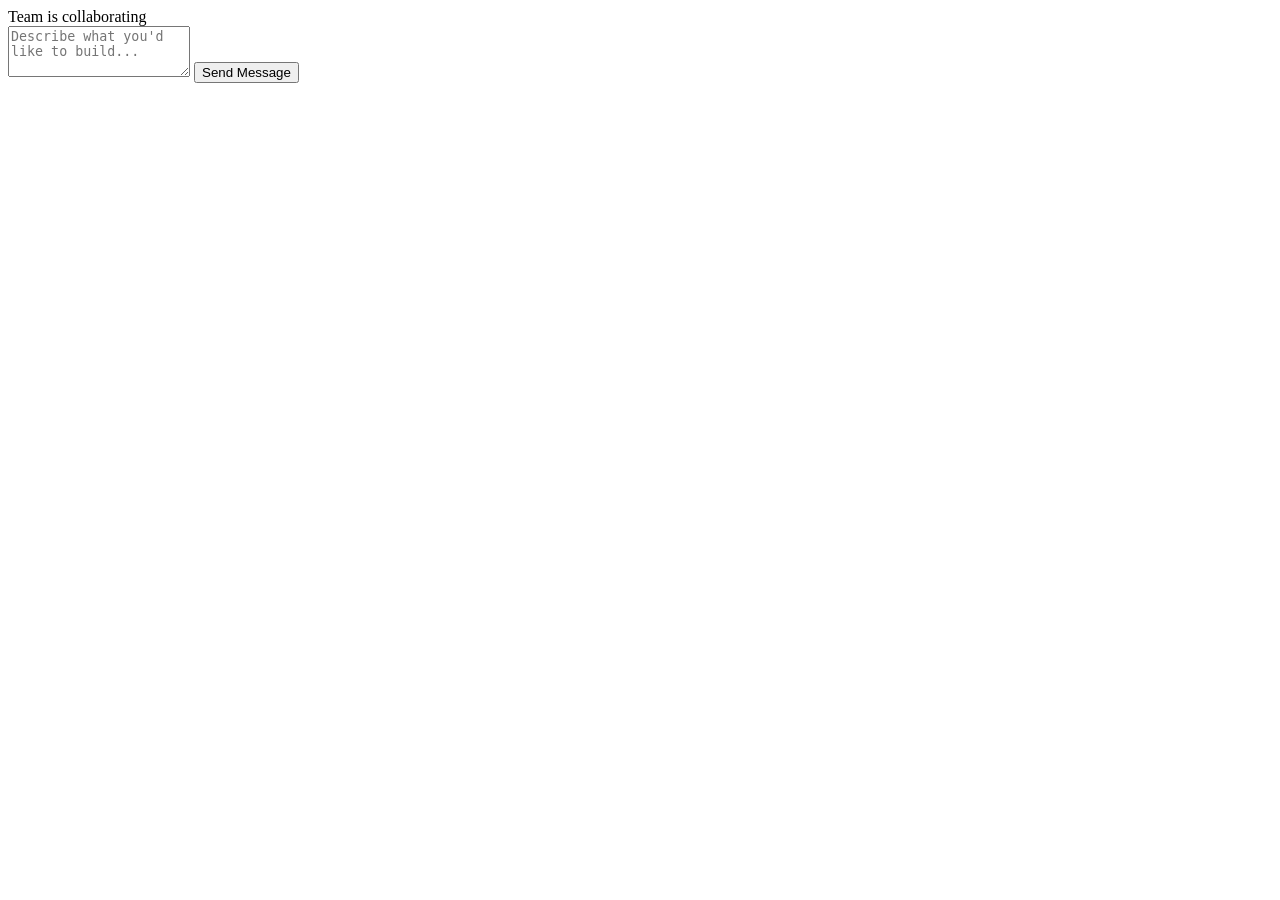
==== commit c737e771: "v98: they should be working autonomously" ====
--- a/index.html
+++ b/index.html
@@ -1,42 +1,28 @@
 <!DOCTYPE html>
 <html>
 <head>
+  <base href="https://websim.ai/">
   <meta name="viewport" content="width=device-width, initial-scale=1.0">
-  <link rel="stylesheet" href="https://fonts.googleapis.com/css2?family=Inter:wght@400;500;600;700&family=JetBrains+Mono:wght@400;500&display=swap">
+  <link rel="stylesheet" href="https://fonts.googleapis.com/css2?family=Inter:wght@400;500;600;700&display=swap">
   <link rel="stylesheet" href="styles.css">
 </head>
 
 <body>
-  <div class="app-layout">
-    <div id="sidebar-container"></div>
-    
-    <div class="main-area">
-      <div class="chat-panel">
-        <div class="panel-header">
-          <h2>Team Chat</h2>
+  <div class="container">
+    <div class="grid">
+      <div id="sidebar-container"></div>
+      
+      <div class="main-content">
+        <div id="chat"></div>
+        <div class="thinking">Team is collaborating<span class="thinking-dots"></span></div>
+        <div class="progress-bar">
+          <div class="progress"></div>
         </div>
-        <div class="chat-scroll-area">
-          <div id="chat"></div>
-        </div>
+        <textarea id="prompt" rows="3" placeholder="Describe what you'd like to build..."></textarea>
+        <button id="generateBtn">Send Message</button>
         
-        <div class="input-area">
-          <div class="status-bar">
-            <div class="thinking">Team is collaborating<span class="thinking-dots"></span></div>
-            <div class="progress-bar"><div class="progress"></div></div>
-          </div>
-          <div class="input-wrapper">
-            <textarea id="prompt" rows="1" placeholder="Describe what to build..."></textarea>
-            <button id="generateBtn" title="Send Message">
-              <svg width="20" height="20" viewBox="0 0 24 24" fill="none" stroke="currentColor" stroke-width="2" stroke-linecap="round" stroke-linejoin="round">
-                <line x1="22" y1="2" x2="11" y2="13"></line>
-                <polygon points="22 2 15 22 11 13 2 9 22 2"></polygon>
-              </svg>
-            </button>
-          </div>
-        </div>
+        <div id="workspace-container"></div>
       </div>
-      
-      <div id="workspace-container"></div>
     </div>
   </div>
 
--- a/styles.css
+++ b/styles.css
@@ -1,218 +1,95 @@
 * {
   box-sizing: border-box;
   margin: 0;
-  padding: 0;
+  padding: 0
+}
+
+@keyframes gradient {
+  0% {
+    background-position: 0% 50%
+  }
+
+  50% {
+    background-position: 100% 50%
+  }
+
+  100% {
+    background-position: 0% 50%
+  }
 }
 
 body {
-  font-family: 'Inter', -apple-system, BlinkMacSystemFont, sans-serif;
-  color: #e2e8f0;
-  background-color: #0f172a;
-  height: 100vh;
-  overflow: hidden;
-  display: flex;
-}
-
-/* App Layout */
-.app-layout {
-  display: flex;
-  width: 100%;
-  height: 100vh;
-  background: #0f172a;
-}
-
-#sidebar-container {
-  width: 260px;
-  flex-shrink: 0;
-  border-right: 1px solid rgba(255, 255, 255, 0.08);
-  background: rgba(30, 41, 59, 0.5);
+  font-family: 'Inter', sans-serif;
+  color: #fff;
+  line-height: 1.6;
+  background: linear-gradient(-45deg, #1a1c2c, #2a2d4f, #2c3e50, #3498db);
+  background-size: 400% 400%;
+  animation: gradient 15s ease infinite;
+  min-height: 100vh;
+  display: flex;
+  justify-content: center;
+  align-items: center
+}
+
+.container {
+  max-width: 1200px;
+  width: 100%;
+  padding: 20px;
+  background: rgba(0, 0, 0, 0.4);
+  border-radius: 12px;
+  backdrop-filter: blur(10px);
+  box-shadow: 0 8px 32px rgba(0, 0, 0, 0.1)
+}
+
+.grid {
+  display: grid;
+  grid-template-columns: 300px 1fr;
+  gap: 20px
+}
+
+.sidebar {
+  background: rgba(0, 0, 0, 0.2);
+  padding: 15px;
+  border-radius: 8px
+}
+
+.main-content {
   display: flex;
   flex-direction: column;
-}
-
-.sidebar {
-  padding: 20px;
-  height: 100%;
-  overflow-y: auto;
-  display: flex;
-  flex-direction: column;
-}
-
-.sidebar h1 {
-  font-size: 18px;
-  font-weight: 700;
-  color: #f8fafc;
-  margin-bottom: 24px;
-  padding-left: 8px;
-  letter-spacing: -0.02em;
-}
-
-.main-area {
-  flex: 1;
-  display: flex;
-  overflow: hidden;
-}
-
-/* Chat Panel */
-.chat-panel {
-  width: 380px;
-  min-width: 300px;
-  max-width: 500px;
-  display: flex;
-  flex-direction: column;
-  border-right: 1px solid rgba(255, 255, 255, 0.08);
-  background: rgba(15, 23, 42, 0.8);
-  position: relative;
-}
-
-.panel-header {
-  padding: 16px 20px;
-  border-bottom: 1px solid rgba(255, 255, 255, 0.08);
-  background: rgba(15, 23, 42, 0.95);
+  gap: 20px
+}
+
+h1 {
+  font-size: 24px;
+  font-weight: 600;
+  margin-bottom: 20px;
+  text-shadow: 2px 2px 4px rgba(0, 0, 0, 0.2)
+}
+
+.agent {
+  padding: 10px;
+  background: rgba(255, 255, 255, 0.1);
+  border-radius: 6px;
+  margin-bottom: 10px;
+  transition: all 0.3s;
   display: flex;
   align-items: center;
-  justify-content: space-between;
-}
-
-.panel-header h2 {
-  font-size: 14px;
-  font-weight: 600;
-  color: #94a3b8;
-  text-transform: uppercase;
-  letter-spacing: 0.05em;
-  margin: 0;
-}
-
-.chat-scroll-area {
-  flex: 1;
-  overflow-y: auto;
-  overflow-x: hidden;
-  padding: 20px;
-  display: flex;
-  flex-direction: column;
-}
-
-#chat {
-  display: flex;
-  flex-direction: column;
-  gap: 16px;
-}
-
-/* Workspace Panel */
-#workspace-container {
-  flex: 1;
-  display: flex;
-  flex-direction: column;
-  overflow: hidden;
-  background: #1e293b;
-}
-
-#workspace {
-  display: flex;
-  flex: 1;
-  width: 100%;
-  height: 100%;
-  overflow: hidden;
-}
-
-/* Input Area */
-.input-area {
-  padding: 20px;
-  background: rgba(15, 23, 42, 0.95);
-  border-top: 1px solid rgba(255, 255, 255, 0.08);
-}
-
-.status-bar {
-  margin-bottom: 10px;
-  min-height: 20px;
-}
-
-.input-wrapper {
-  display: flex;
-  gap: 10px;
-  background: #1e293b;
-  padding: 8px;
-  border-radius: 12px;
-  border: 1px solid rgba(255, 255, 255, 0.1);
-  transition: border-color 0.2s;
-}
-
-.input-wrapper:focus-within {
-  border-color: #3b82f6;
-  box-shadow: 0 0 0 2px rgba(59, 130, 246, 0.2);
-}
-
-#prompt {
-  flex: 1;
-  background: transparent;
-  border: none;
-  color: #f1f5f9;
-  font-family: 'Inter', sans-serif;
-  font-size: 14px;
-  resize: none;
-  max-height: 120px;
-  padding: 8px;
-  line-height: 1.5;
-}
-
-#prompt:focus {
-  outline: none;
-}
-
-#generateBtn {
+  gap: 10px
+}
+
+.agent.active {
+  background: rgba(52, 152, 219, 0.3);
+  transform: translateX(5px)
+}
+
+.agent-avatar {
   width: 40px;
   height: 40px;
-  border-radius: 8px;
-  border: none;
-  background: #3b82f6;
-  color: white;
-  cursor: pointer;
-  display: flex;
-  align-items: center;
-  justify-content: center;
-  transition: all 0.2s;
-  flex-shrink: 0;
-}
-
-#generateBtn:hover {
-  background: #2563eb;
-  transform: translateY(-1px);
-}
-
-#generateBtn:active {
-  transform: translateY(0);
-}
-
-.agent {
-  padding: 10px 12px;
-  background: transparent;
-  border-radius: 8px;
-  margin-bottom: 4px;
-  transition: all 0.2s ease;
-  display: flex;
-  align-items: center;
-  gap: 12px;
-  cursor: pointer;
-  border: 1px solid transparent;
-}
-
-.agent:hover {
-  background: rgba(255, 255, 255, 0.05);
-}
-
-.agent.active {
-  background: rgba(59, 130, 246, 0.15);
-  border-color: rgba(59, 130, 246, 0.3);
-}
-
-.agent-avatar {
-  width: 32px;
-  height: 32px;
   border-radius: 50%;
   overflow: hidden;
   flex-shrink: 0;
-  background: #0f172a;
-  border: 1px solid rgba(255, 255, 255, 0.1);
+  background: rgba(0, 0, 0, 0.1);
+  border: 2px solid rgba(255, 255, 255, 0.2)
 }
 
 .agent-avatar svg {
@@ -221,82 +98,32 @@
 }
 
 .agent-info {
-  flex-grow: 1;
-  min-width: 0;
+  flex-grow: 1
 }
 
 .agent-name {
-  font-weight: 500;
-  color: #e2e8f0;
-  font-size: 13px;
-  white-space: nowrap;
-  overflow: hidden;
-  text-overflow: ellipsis;
+  font-weight: 600;
+  color: #3498db
 }
 
 .agent-role {
-  font-size: 11px;
-  color: #94a3b8;
-  font-weight: 400;
-}
-
-/* Chat Messages */
+  font-size: 12px;
+  opacity: 0.8
+}
+
+#chat {
+  height: 400px;
+  background: rgba(255, 255, 255, 0.1);
+  border-radius: 8px;
+  padding: 15px;
+  overflow-y: auto
+}
+
 #chat p {
-  margin: 0;
-  padding: 16px;
-  border-radius: 12px;
-  font-size: 14px;
-  line-height: 1.6;
-  max-width: 100%;
-  animation: slideIn 0.2s ease;
-  background: rgba(255, 255, 255, 0.03);
-  border: 1px solid rgba(255, 255, 255, 0.05);
-}
-
-@keyframes slideIn {
-  from { opacity: 0; transform: translateY(5px); }
-  to { opacity: 1; transform: translateY(0); }
-}
-
-#chat p.ai {
-  background: #1e293b;
-  border-left: 2px solid #3b82f6;
-}
-
-#chat p.user {
-  background: #334155;
-  border-left: 2px solid #22c55e;
-}
-
-.message-content {
-  color: #e2e8f0;
-}
-
-.message-content {
-  white-space: pre-wrap;
-  word-wrap: break-word;
-}
-
-.message-image {
-  margin-top: 10px;
-  max-width: 100%;
-  border-radius: 8px;
-  border: 1px solid rgba(255, 255, 255, 0.1);
-  display: block;
-  box-shadow: 0 4px 12px rgba(0,0,0,0.2);
-}
-
-.image-loading {
-  margin-top: 10px;
-  padding: 12px;
-  background: rgba(52, 152, 219, 0.1);
-  border-radius: 8px;
-  font-style: italic;
-  font-size: 0.9em;
-  color: #3498db;
-  display: flex;
-  align-items: center;
-  gap: 10px;
+  margin-bottom: 10px;
+  padding: 8px 12px;
+  border-radius: 6px;
+  max-width: 80%
 }
 
 #chat .ai .agent-tag {
@@ -320,13 +147,12 @@
 
 .agent-avatar-mini {
   display: inline-block;
-  width: 24px;
-  height: 24px;
+  width: 20px;
+  height: 20px;
   vertical-align: middle;
-  margin-right: 8px;
+  margin-right: 5px;
   border-radius: 50%;
   overflow: hidden;
-  box-shadow: 0 0 5px rgba(52, 152, 219, 0.5);
 }
 
 .agent-avatar-mini svg {
@@ -360,146 +186,85 @@
   text-align: left;
 }
 
-/* Split Workspace */
-.workspace-split {
-  display: flex;
-  height: 100%;
-  width: 100%;
-  overflow: hidden;
-}
-
-.editor-pane, .preview-pane {
-  flex: 1;
-  display: flex;
-  flex-direction: column;
-  min-width: 0;
-  border-right: 1px solid rgba(255, 255, 255, 0.05);
-}
-
-.pane-header {
-  padding: 8px 16px;
-  background: #0f172a;
-  border-bottom: 1px solid rgba(255, 255, 255, 0.05);
-  font-size: 12px;
+#workspace {
+  display: grid;
+  grid-template-columns: 1fr 1fr;
+  gap: 20px;
+  margin-top: 20px
+}
+
+#code-editor {
+  width: 100%;
+  height: 300px;
+  background: rgba(0, 0, 0, 0.2);
+  border: none;
+  border-radius: 8px;
+  padding: 15px;
+  color: #fff;
+  font-family: monospace;
+  resize: vertical
+}
+
+#preview {
+  width: 100%;
+  height: 300px;
+  background: #fff;
+  border: none;
+  border-radius: 8px
+}
+
+#prompt {
+  width: 100%;
+  padding: 12px;
+  border: none;
+  border-radius: 8px;
+  font-size: 16px;
+  resize: none;
+  background: rgba(255, 255, 255, 0.1);
+  color: #fff;
+  margin-bottom: 10px
+}
+
+#prompt::placeholder {
+  color: rgba(255, 255, 255, 0.7)
+}
+
+#generateBtn {
+  width: 100%;
+  padding: 12px;
+  border: none;
+  border-radius: 8px;
+  background: rgba(52, 152, 219, 0.8);
+  color: #fff;
+  font-size: 16px;
   font-weight: 600;
-  color: #94a3b8;
-  display: flex;
-  justify-content: space-between;
-  align-items: center;
-}
-
-#code-editor {
-  flex: 1;
-  width: 100%;
-  background: #1e293b;
-  border: none;
-  padding: 16px;
-  color: #e2e8f0;
-  font-family: 'JetBrains Mono', 'Menlo', monospace;
-  font-size: 13px;
-  line-height: 1.5;
-  resize: none;
-}
-
-#code-editor:focus {
-  outline: none;
-  background: #1a2535;
-}
-
-#preview {
-  flex: 1;
-  width: 100%;
-  background: #fff;
-  border: none;
-}
-
-/* Controls */
-.code-controls {
-  padding: 8px;
-  display: flex;
-  gap: 8px;
-  background: #0f172a;
-  border-bottom: 1px solid rgba(255, 255, 255, 0.05);
-}
-
-.code-controls button {
-  padding: 6px 12px;
-  font-size: 12px;
-  border-radius: 6px;
-}
-
-/* Indicators */
+  cursor: pointer;
+  transition: background 0.3s
+}
+
+#generateBtn:hover {
+  background: rgba(52, 152, 219, 1)
+}
+
 .thinking {
   display: none;
-  color: #60a5fa;
-  font-size: 12px;
-  margin-bottom: 8px;
-  display: flex;
-  align-items: center;
-  gap: 6px;
+  color: #3498db;
+  font-style: italic;
+  margin: 10px 0
 }
 
 .progress-bar {
   height: 2px;
-  background: rgba(255, 255, 255, 0.1);
-  width: 100%;
-  margin-bottom: 12px;
-  border-radius: 2px;
-  overflow: hidden;
+  background: rgba(52, 152, 219, 0.3);
+  border-radius: 1px;
+  overflow: hidden
 }
 
 .progress {
   height: 100%;
   width: 0%;
-  background: #3b82f6;
-  transition: width 0.3s ease;
-}
-
-/* Responsive */
-@media (max-width: 768px) {
-  .app-layout {
-    flex-direction: column;
-  }
-  
-  #sidebar-container {
-    width: 100%;
-    height: 60px;
-    flex-direction: row;
-    overflow-x: auto;
-  }
-  
-  .sidebar {
-    flex-direction: row;
-    padding: 10px;
-    gap: 10px;
-  }
-  
-  .agent {
-    padding: 5px;
-  }
-  
-  .agent-name, .agent-role, .sidebar h1, .api-docs-toggle {
-    display: none;
-  }
-  
-  .main-area {
-    flex-direction: column;
-  }
-  
-  .chat-panel {
-    width: 100%;
-    max-width: none;
-    height: 40%;
-    flex-shrink: 0;
-  }
-  
-  .workspace-split {
-    flex-direction: column;
-  }
-  
-  .editor-pane {
-    display: none; /* Hide editor on mobile by default or add toggle */
-  }
+  background: #3498db;
+  transition: width 0.3s
 }
 
 @keyframes typing {
@@ -523,85 +288,44 @@
 
 .code-controls {
   display: flex;
-  gap: 12px;
-  margin-bottom: 16px;
-}
-
-.code-controls button {
-  padding: 10px 18px;
-  border: 1px solid rgba(255, 255, 255, 0.1);
-  border-radius: 8px;
-  background: rgba(255, 255, 255, 0.05);
-  color: #fff;
-  font-size: 14px;
-  font-weight: 500;
+  gap: 10px;
+  margin-bottom: 10px
+}
+
+.vote-panel {
+  background: rgba(0, 0, 0, 0.2);
+  padding: 15px;
+  border-radius: 8px;
+  margin-bottom: 10px;
+  display: none
+}
+
+.vote-panel.active {
+  display: block
+}
+
+.vote-buttons {
+  display: flex;
+  gap: 10px;
+  margin-top: 10px
+}
+
+.vote-btn {
+  padding: 8px 16px;
+  border: none;
+  border-radius: 4px;
   cursor: pointer;
-  transition: all 0.3s ease;
-}
-
-.code-controls button:hover {
-  background: rgba(52, 152, 219, 0.2);
-  border-color: rgba(52, 152, 219, 0.4);
-  transform: translateY(-1px);
-}
-
-.vote-panel {
-  background: rgba(0, 0, 0, 0.3);
-  padding: 18px;
-  border-radius: 12px;
-  margin-bottom: 16px;
-  display: none;
-  border: 1px solid rgba(255, 255, 255, 0.05);
-}
-
-.vote-panel.active {
-  display: block;
-  animation: slideIn 0.3s ease;
-}
-
-.vote-panel h3 {
-  margin-bottom: 12px;
-  font-size: 16px;
-  color: #5dade2;
-}
-
-.vote-buttons {
-  display: flex;
-  gap: 12px;
-  margin-top: 14px;
-}
-
-.vote-btn {
-  padding: 10px 20px;
-  border: none;
-  border-radius: 8px;
-  cursor: pointer;
-  font-weight: 600;
-  font-size: 14px;
-  transition: all 0.3s ease;
-  flex: 1;
+  font-weight: 600
 }
 
 .approve-btn {
-  background: linear-gradient(135deg, #27ae60 0%, #229954 100%);
-  color: white;
-  box-shadow: 0 4px 12px rgba(39, 174, 96, 0.3);
-}
-
-.approve-btn:hover {
-  transform: translateY(-2px);
-  box-shadow: 0 6px 16px rgba(39, 174, 96, 0.4);
+  background: #27ae60;
+  color: white
 }
 
 .reject-btn {
-  background: linear-gradient(135deg, #e74c3c 0%, #c0392b 100%);
-  color: white;
-  box-shadow: 0 4px 12px rgba(231, 76, 60, 0.3);
-}
-
-.reject-btn:hover {
-  transform: translateY(-2px);
-  box-shadow: 0 6px 16px rgba(231, 76, 60, 0.4);
+  background: #e74c3c;
+  color: white
 }
 
 .code-diff {
@@ -647,29 +371,22 @@
 }
 
 .api-docs-toggle {
-  margin-top: auto;
-  padding-top: 20px;
-  text-align: center;
-  border-top: 1px solid rgba(255, 255, 255, 0.05);
+  margin-top: 20px;
+  text-align: center
 }
 
 .api-docs-toggle button {
-  background: rgba(52, 152, 219, 0.15);
-  color: #5dade2;
-  border: 1px solid rgba(52, 152, 219, 0.3);
-  padding: 10px 16px;
-  border-radius: 8px;
+  background: rgba(52, 152, 219, 0.5);
+  color: white;
+  border: none;
+  padding: 8px 16px;
+  border-radius: 4px;
   cursor: pointer;
-  transition: all 0.3s ease;
-  font-size: 13px;
-  font-weight: 500;
-  width: 100%;
+  transition: background 0.3s
 }
 
 .api-docs-toggle button:hover {
-  background: rgba(52, 152, 219, 0.25);
-  border-color: rgba(52, 152, 219, 0.5);
-  transform: translateY(-1px);
+  background: rgba(52, 152, 219, 0.8)
 }
 
 .modal {
@@ -680,116 +397,57 @@
   top: 0;
   width: 100%;
   height: 100%;
-  background-color: rgba(0, 0, 0, 0.85);
-  overflow: auto;
-  backdrop-filter: blur(4px);
+  background-color: rgba(0, 0, 0, 0.7);
+  overflow: auto
 }
 
 .modal-content {
-  background: linear-gradient(135deg, rgba(15, 20, 30, 0.98) 0%, rgba(20, 30, 48, 0.98) 100%);
-  margin: 3% auto;
-  padding: 32px;
-  border-radius: 16px;
-  max-width: 900px;
-  max-height: 85vh;
+  background: rgba(20, 30, 48, 0.95);
+  margin: 5% auto;
+  padding: 20px;
+  border-radius: 8px;
+  max-width: 800px;
+  max-height: 80vh;
   overflow-y: auto;
-  box-shadow: 0 20px 60px rgba(0, 0, 0, 0.5);
-  border: 1px solid rgba(255, 255, 255, 0.1);
-  animation: modalFadeIn 0.3s ease;
-}
-
-@keyframes modalFadeIn {
-  from {
-    opacity: 0;
-    transform: translateY(-20px);
-  }
-  to {
-    opacity: 1;
-    transform: translateY(0);
-  }
-}
-
-.modal-content::-webkit-scrollbar {
-  width: 10px;
-}
-
-.modal-content::-webkit-scrollbar-track {
-  background: rgba(0, 0, 0, 0.2);
-  border-radius: 5px;
-}
-
-.modal-content::-webkit-scrollbar-thumb {
-  background: rgba(52, 152, 219, 0.4);
-  border-radius: 5px;
-}
-
-.modal-content::-webkit-scrollbar-thumb:hover {
-  background: rgba(52, 152, 219, 0.6);
+  box-shadow: 0 8px 32px rgba(0, 0, 0, 0.3)
 }
 
 .close-modal {
   color: #aaa;
   float: right;
-  font-size: 32px;
+  font-size: 28px;
   font-weight: bold;
-  cursor: pointer;
-  line-height: 1;
-  transition: all 0.3s ease;
+  cursor: pointer
 }
 
 .close-modal:hover {
-  color: #fff;
-  transform: rotate(90deg);
+  color: #fff
 }
 
 .api-section {
-  margin-bottom: 24px;
-  background: rgba(0, 0, 0, 0.3);
-  border-radius: 10px;
-  padding: 16px;
-  overflow-x: auto;
-  border: 1px solid rgba(255, 255, 255, 0.05);
+  margin-bottom: 20px;
+  background: rgba(0, 0, 0, 0.2);
+  border-radius: 6px;
+  padding: 10px;
+  overflow-x: auto
 }
 
 .api-section pre {
-  margin: 0;
-  background: rgba(0, 0, 0, 0.4);
-  padding: 14px;
-  border-radius: 8px;
-  border-left: 3px solid #3498db;
+  margin: 0
 }
 
 .api-section code {
-  font-family: 'Monaco', 'Menlo', monospace;
-  color: #e8e8e8;
-  line-height: 1.6;
-  font-size: 13px;
-}
-
-.api-section h4 {
-  margin: 12px 0 10px;
-  color: #5dade2;
-  font-size: 15px;
-  font-weight: 600;
+  font-family: monospace;
+  color: #e6e6e6;
+  line-height: 1.5
 }
 
 .modal h2 {
-  margin-bottom: 28px;
-  color: #5dade2;
-  font-size: 28px;
-  font-weight: 700;
-  letter-spacing: -0.5px;
+  margin-bottom: 20px;
+  color: #3498db
 }
 
 .modal h3 {
-  margin: 24px 0 14px;
-  color: #64b5f6;
-  font-size: 20px;
-  font-weight: 600;
-}
-
-.modal p {
-  margin: 12px 0;
-  line-height: 1.7;
-  color: rgba(255, 255, 255, 0.85);
+  margin: 15px 0 10px;
+  color: #64b5f6
 }
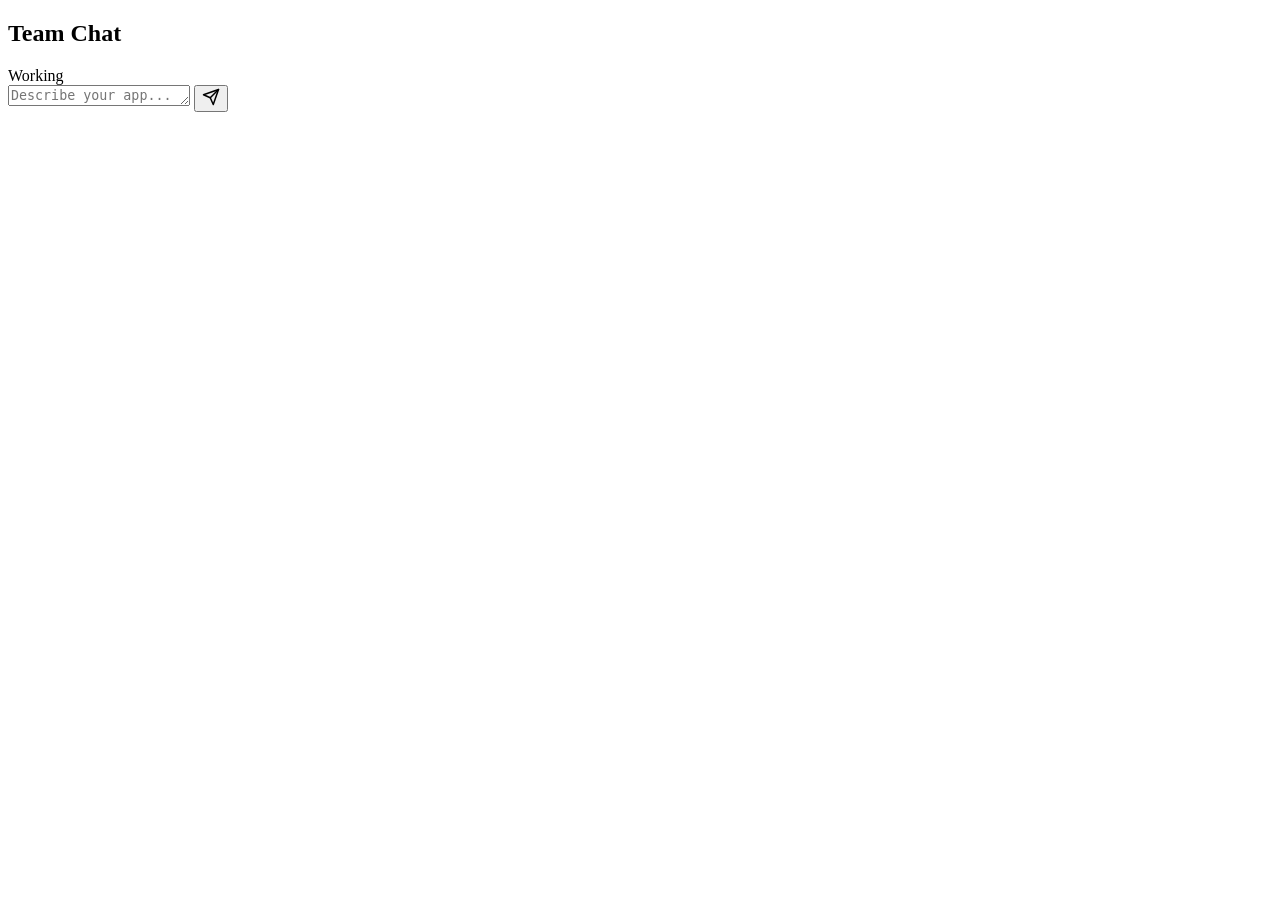
==== commit ebdce63c: "v100: I honestly hate the layout.  DO SOMETHING PLEASE" ====
--- a/index.html
+++ b/index.html
@@ -8,20 +8,34 @@
 </head>
 
 <body>
-  <div class="container">
-    <div class="grid">
-      <div id="sidebar-container"></div>
+  <div class="app-layout">
+    <!-- Left Sidebar: Agents & Nav -->
+    <div id="sidebar-container" class="layout-sidebar"></div>
+    
+    <!-- Center: Workspace (Code & Preview) -->
+    <div id="workspace-container" class="layout-main"></div>
+    
+    <!-- Right Panel: Chat & Interaction -->
+    <div class="layout-chat">
+      <div class="chat-header">
+        <h2>Team Chat</h2>
+        <div class="thinking">Working<span class="thinking-dots"></span></div>
+      </div>
       
-      <div class="main-content">
+      <div id="chat-container">
         <div id="chat"></div>
-        <div class="thinking">Team is collaborating<span class="thinking-dots"></span></div>
+      </div>
+      
+      <div class="chat-input-area">
         <div class="progress-bar">
           <div class="progress"></div>
         </div>
-        <textarea id="prompt" rows="3" placeholder="Describe what you'd like to build..."></textarea>
-        <button id="generateBtn">Send Message</button>
-        
-        <div id="workspace-container"></div>
+        <div class="input-wrapper">
+          <textarea id="prompt" rows="1" placeholder="Describe your app..."></textarea>
+          <button id="generateBtn" title="Send">
+            <svg viewBox="0 0 24 24" width="18" height="18" fill="none" stroke="currentColor" stroke-width="2" stroke-linecap="round" stroke-linejoin="round"><line x1="22" y1="2" x2="11" y2="13"></line><polygon points="22 2 15 22 11 13 2 9 22 2"></polygon></svg>
+          </button>
+        </div>
       </div>
     </div>
   </div>
--- a/styles.css
+++ b/styles.css
@@ -1,415 +1,557 @@
+:root {
+  --bg-dark: #1e1e1e;
+  --bg-panel: #252526;
+  --bg-lighter: #333333;
+  --border-color: #3e3e42;
+  --accent-color: #3498db;
+  --accent-hover: #2980b9;
+  --text-primary: #e0e0e0;
+  --text-secondary: #9da5b4;
+  --success: #2ea043;
+  --danger: #da3633;
+}
+
 * {
   box-sizing: border-box;
   margin: 0;
-  padding: 0
-}
-
-@keyframes gradient {
-  0% {
-    background-position: 0% 50%
-  }
-
-  50% {
-    background-position: 100% 50%
-  }
-
-  100% {
-    background-position: 0% 50%
-  }
+  padding: 0;
+  scrollbar-width: thin;
+  scrollbar-color: var(--bg-lighter) var(--bg-dark);
+}
+
+::-webkit-scrollbar {
+  width: 8px;
+  height: 8px;
+}
+
+::-webkit-scrollbar-track {
+  background: var(--bg-dark);
+}
+
+::-webkit-scrollbar-thumb {
+  background: var(--bg-lighter);
+  border-radius: 4px;
 }
 
 body {
-  font-family: 'Inter', sans-serif;
-  color: #fff;
-  line-height: 1.6;
-  background: linear-gradient(-45deg, #1a1c2c, #2a2d4f, #2c3e50, #3498db);
-  background-size: 400% 400%;
-  animation: gradient 15s ease infinite;
-  min-height: 100vh;
-  display: flex;
-  justify-content: center;
-  align-items: center
-}
-
-.container {
-  max-width: 1200px;
+  font-family: 'Inter', -apple-system, BlinkMacSystemFont, 'Segoe UI', Roboto, sans-serif;
+  color: var(--text-primary);
+  background-color: var(--bg-dark);
+  height: 100vh;
+  overflow: hidden;
+}
+
+/* --- Main Layout --- */
+.app-layout {
+  display: grid;
+  grid-template-columns: 240px 1fr 350px;
+  height: 100vh;
   width: 100%;
-  padding: 20px;
-  background: rgba(0, 0, 0, 0.4);
-  border-radius: 12px;
-  backdrop-filter: blur(10px);
-  box-shadow: 0 8px 32px rgba(0, 0, 0, 0.1)
-}
-
-.grid {
-  display: grid;
-  grid-template-columns: 300px 1fr;
-  gap: 20px
-}
-
-.sidebar {
-  background: rgba(0, 0, 0, 0.2);
-  padding: 15px;
-  border-radius: 8px
-}
-
-.main-content {
+}
+
+@media (max-width: 1024px) {
+  .app-layout {
+    grid-template-columns: 70px 1fr 300px; /* Collapsed sidebar on medium screens */
+  }
+  .agent-info, .agent-role, .sidebar h1, .api-docs-toggle button {
+    display: none;
+  }
+  .api-docs-toggle button {
+    display: block;
+    width: 30px;
+    height: 30px;
+    padding: 0;
+    overflow: hidden;
+    text-indent: 100%;
+    white-space: nowrap;
+    position: relative;
+  }
+  .api-docs-toggle button::after {
+    content: '?';
+    position: absolute;
+    top: 50%;
+    left: 50%;
+    transform: translate(-50%, -50%);
+    text-indent: 0;
+    font-weight: bold;
+  }
+}
+
+@media (max-width: 768px) {
+  .app-layout {
+    display: flex;
+    flex-direction: column;
+    height: 100vh;
+  }
+  .layout-sidebar { display: none; } /* Hide sidebar on mobile for now */
+  .layout-chat { height: 40%; border-left: none; border-top: 1px solid var(--border-color); }
+  .layout-main { height: 60%; }
+}
+
+/* --- Left Sidebar --- */
+.layout-sidebar {
+  background-color: var(--bg-panel);
+  border-right: 1px solid var(--border-color);
+  padding: 16px 12px;
   display: flex;
   flex-direction: column;
-  gap: 20px
-}
-
-h1 {
-  font-size: 24px;
+  overflow-y: auto;
+}
+
+.sidebar h1 {
+  font-size: 14px;
+  text-transform: uppercase;
+  letter-spacing: 0.5px;
+  color: var(--text-secondary);
+  margin-bottom: 16px;
+  padding-left: 8px;
+}
+
+.agent {
+  padding: 8px;
+  border-radius: 6px;
+  margin-bottom: 4px;
+  display: flex;
+  align-items: center;
+  gap: 10px;
+  cursor: default;
+  border: 1px solid transparent;
+  transition: all 0.2s ease;
+}
+
+.agent:hover {
+  background-color: rgba(255, 255, 255, 0.05);
+}
+
+.agent.active {
+  background-color: rgba(52, 152, 219, 0.15);
+  border-color: rgba(52, 152, 219, 0.3);
+}
+
+.agent-avatar {
+  width: 32px;
+  height: 32px;
+  border-radius: 6px;
+  background: var(--bg-lighter);
+  flex-shrink: 0;
+}
+
+.agent-info {
+  overflow: hidden;
+}
+
+.agent-name {
+  font-size: 13px;
   font-weight: 600;
-  margin-bottom: 20px;
-  text-shadow: 2px 2px 4px rgba(0, 0, 0, 0.2)
-}
-
-.agent {
-  padding: 10px;
-  background: rgba(255, 255, 255, 0.1);
-  border-radius: 6px;
-  margin-bottom: 10px;
-  transition: all 0.3s;
+  color: var(--text-primary);
+  white-space: nowrap;
+  text-overflow: ellipsis;
+  overflow: hidden;
+}
+
+.agent-role {
+  font-size: 11px;
+  color: var(--text-secondary);
+}
+
+.api-docs-toggle {
+  margin-top: auto;
+  padding-top: 20px;
+}
+
+.api-docs-toggle button {
+  width: 100%;
+  background: var(--bg-lighter);
+  color: var(--text-secondary);
+  border: 1px solid var(--border-color);
+  padding: 8px;
+  border-radius: 4px;
+  cursor: pointer;
+  font-size: 12px;
+  transition: all 0.2s;
+}
+
+.api-docs-toggle button:hover {
+  background: #3e3e42;
+  color: var(--text-primary);
+}
+
+
+/* --- Center Workspace --- */
+.layout-main {
+  background-color: var(--bg-dark);
+  display: flex;
+  flex-direction: column;
+  overflow: hidden;
+  position: relative;
+}
+
+.workspace-layout {
+  display: flex;
+  flex-direction: column;
+  height: 100%;
+  width: 100%;
+}
+
+.workspace-header {
+  height: 40px;
+  background-color: var(--bg-panel);
+  border-bottom: 1px solid var(--border-color);
   display: flex;
   align-items: center;
-  gap: 10px
-}
-
-.agent.active {
-  background: rgba(52, 152, 219, 0.3);
-  transform: translateX(5px)
-}
-
-.agent-avatar {
-  width: 40px;
-  height: 40px;
-  border-radius: 50%;
-  overflow: hidden;
-  flex-shrink: 0;
-  background: rgba(0, 0, 0, 0.1);
-  border: 2px solid rgba(255, 255, 255, 0.2)
-}
-
-.agent-avatar svg {
+  justify-content: space-between;
+  padding: 0 16px;
+}
+
+.tab {
+  font-size: 13px;
+  color: var(--text-secondary);
+  padding: 4px 8px;
+  border-radius: 4px;
+}
+.tab.active {
+  color: var(--text-primary);
+  background-color: rgba(255, 255, 255, 0.05);
+  font-weight: 500;
+}
+
+.code-controls {
+  display: flex;
+  gap: 8px;
+}
+
+.icon-btn {
+  background: transparent;
+  border: 1px solid var(--border-color);
+  color: var(--text-secondary);
+  padding: 4px 10px;
+  border-radius: 4px;
+  font-size: 12px;
+  cursor: pointer;
+  transition: all 0.2s;
+}
+
+.icon-btn:hover {
+  background: var(--bg-lighter);
+  color: var(--text-primary);
+}
+
+.editor-preview-split {
+  flex: 1;
+  display: flex;
+  flex-direction: column; /* Vertical split default */
+  overflow: hidden;
+}
+
+@media (min-width: 1400px) {
+  .editor-preview-split {
+    flex-direction: row; /* Side by side on huge screens */
+  }
+  .editor-pane, .preview-pane {
+    width: 50%;
+    height: 100% !important;
+    border-bottom: none !important;
+  }
+  .preview-pane {
+    border-left: 1px solid var(--border-color);
+  }
+}
+
+.editor-pane {
+  flex: 1;
+  position: relative;
+  min-height: 200px;
+}
+
+#code-editor {
   width: 100%;
   height: 100%;
-}
-
-.agent-info {
-  flex-grow: 1
-}
-
-.agent-name {
-  font-weight: 600;
-  color: #3498db
-}
-
-.agent-role {
-  font-size: 12px;
-  opacity: 0.8
-}
-
-#chat {
-  height: 400px;
-  background: rgba(255, 255, 255, 0.1);
-  border-radius: 8px;
-  padding: 15px;
-  overflow-y: auto
-}
-
-#chat p {
-  margin-bottom: 10px;
-  padding: 8px 12px;
-  border-radius: 6px;
-  max-width: 80%
-}
-
-#chat .ai .agent-tag {
-  color: #3498db;
-  font-weight: 600;
-  margin-bottom: 4px;
-  display: flex;
-  align-items: center;
-  gap: 5px
-}
-
-#chat .ai .agent-tag::before {
-  content: '';
-  display: inline-block;
-  width: 20px;
-  height: 20px;
-  border-radius: 50%;
-  vertical-align: middle;
-  margin-right: 5px
-}
-
-.agent-avatar-mini {
-  display: inline-block;
-  width: 20px;
-  height: 20px;
-  vertical-align: middle;
-  margin-right: 5px;
-  border-radius: 50%;
-  overflow: hidden;
-}
-
-.agent-avatar-mini svg {
+  background-color: var(--bg-dark);
+  color: #d4d4d4;
+  font-family: 'Consolas', 'Monaco', monospace;
+  font-size: 13px;
+  line-height: 1.5;
+  border: none;
+  padding: 16px;
+  resize: none;
+  outline: none;
+}
+
+.preview-pane {
+  flex: 1;
+  position: relative;
+  background: #fff;
+  border-top: 1px solid var(--border-color);
+  display: flex;
+  flex-direction: column;
+}
+
+.pane-label {
+  position: absolute;
+  top: 0;
+  right: 0;
+  background: rgba(0,0,0,0.7);
+  color: white;
+  font-size: 10px;
+  padding: 2px 6px;
+  border-bottom-left-radius: 4px;
+  z-index: 10;
+  pointer-events: none;
+}
+
+#preview {
+  flex: 1;
   width: 100%;
   height: 100%;
-  display: block;
+  border: none;
+  background: #fff;
+}
+
+
+/* --- Right Chat Panel --- */
+.layout-chat {
+  background-color: var(--bg-panel);
+  border-left: 1px solid var(--border-color);
+  display: flex;
+  flex-direction: column;
+  overflow: hidden;
+}
+
+.chat-header {
+  height: 48px;
+  padding: 0 16px;
+  display: flex;
+  align-items: center;
+  justify-content: space-between;
+  border-bottom: 1px solid var(--border-color);
+  background: var(--bg-panel);
+}
+
+.chat-header h2 {
+  font-size: 14px;
+  font-weight: 600;
+  color: var(--text-primary);
+  margin: 0;
+}
+
+#chat-container {
+  flex: 1;
+  overflow-y: auto;
+  padding: 16px;
+  background: var(--bg-panel);
+}
+
+#chat {
+  display: flex;
+  flex-direction: column;
+  gap: 16px;
+}
+
+/* Chat Messages */
+#chat p {
+  padding: 10px 14px;
+  border-radius: 8px;
+  font-size: 13px;
+  line-height: 1.5;
+  max-width: 90%;
+  position: relative;
+  word-wrap: break-word;
 }
 
 #chat .user {
-  background: rgba(52, 152, 219, 0.3);
-  margin-left: auto;
+  background-color: #2b3d52; /* Dark blueish */
+  color: var(--text-primary);
   align-self: flex-end;
-  text-align: right;
-}
-
-#chat .user .user-tag {
+  border-bottom-right-radius: 2px;
+}
+#chat .user .user-tag { display: none; }
+
+#chat .ai {
+  background-color: var(--bg-lighter);
+  color: var(--text-primary);
+  align-self: flex-start;
+  border-bottom-left-radius: 2px;
+}
+
+.agent-tag {
+  display: flex;
+  align-items: center;
+  gap: 6px;
+  margin-bottom: 4px;
+  font-size: 11px;
+  color: var(--accent-color);
   font-weight: 600;
-  color: #aed6f1;
-  margin-bottom: 4px;
-  display: block;
-  text-align: right;
-}
-
-#chat .user div:not(.user-tag) {
-  text-align: left;
-}
-
-#chat .ai {
-  background: rgba(255, 255, 255, 0.1);
-  align-self: flex-start;
-  text-align: left;
-}
-
-#workspace {
-  display: grid;
-  grid-template-columns: 1fr 1fr;
-  gap: 20px;
-  margin-top: 20px
-}
-
-#code-editor {
-  width: 100%;
-  height: 300px;
-  background: rgba(0, 0, 0, 0.2);
-  border: none;
-  border-radius: 8px;
-  padding: 15px;
-  color: #fff;
-  font-family: monospace;
-  resize: vertical
-}
-
-#preview {
-  width: 100%;
-  height: 300px;
-  background: #fff;
-  border: none;
-  border-radius: 8px
-}
-
-#prompt {
-  width: 100%;
-  padding: 12px;
-  border: none;
-  border-radius: 8px;
-  font-size: 16px;
-  resize: none;
-  background: rgba(255, 255, 255, 0.1);
-  color: #fff;
-  margin-bottom: 10px
-}
-
-#prompt::placeholder {
-  color: rgba(255, 255, 255, 0.7)
-}
-
-#generateBtn {
-  width: 100%;
-  padding: 12px;
-  border: none;
-  border-radius: 8px;
-  background: rgba(52, 152, 219, 0.8);
-  color: #fff;
-  font-size: 16px;
-  font-weight: 600;
-  cursor: pointer;
-  transition: background 0.3s
-}
-
-#generateBtn:hover {
-  background: rgba(52, 152, 219, 1)
+}
+
+.agent-avatar-mini {
+  width: 16px;
+  height: 16px;
+  border-radius: 4px;
+  overflow: hidden;
+}
+
+/* Input Area */
+.chat-input-area {
+  padding: 16px;
+  border-top: 1px solid var(--border-color);
+  background: var(--bg-panel);
 }
 
 .thinking {
   display: none;
-  color: #3498db;
-  font-style: italic;
-  margin: 10px 0
+  font-size: 11px;
+  color: var(--accent-color);
+}
+
+@keyframes typing {
+  0% { opacity: 0.3 }
+  50% { opacity: 1 }
+  100% { opacity: 0.3 }
+}
+.thinking-dots::after {
+  content: '...';
+  animation: typing 1.5s infinite;
 }
 
 .progress-bar {
   height: 2px;
-  background: rgba(52, 152, 219, 0.3);
+  background: var(--bg-lighter);
+  margin-bottom: 12px;
   border-radius: 1px;
-  overflow: hidden
+  overflow: hidden;
 }
 
 .progress {
   height: 100%;
   width: 0%;
-  background: #3498db;
-  transition: width 0.3s
-}
-
-@keyframes typing {
-  0% {
-    opacity: 0.3
-  }
-
-  50% {
-    opacity: 1
-  }
-
-  100% {
-    opacity: 0.3
-  }
-}
-
-.thinking-dots::after {
-  content: '...';
-  animation: typing 1.5s infinite
-}
-
-.code-controls {
-  display: flex;
-  gap: 10px;
-  margin-bottom: 10px
-}
+  background: var(--accent-color);
+  transition: width 0.3s;
+}
+
+.input-wrapper {
+  position: relative;
+  display: flex;
+  align-items: flex-end;
+  background: var(--bg-dark);
+  border: 1px solid var(--border-color);
+  border-radius: 6px;
+  padding: 2px;
+}
+
+.input-wrapper:focus-within {
+  border-color: var(--accent-color);
+}
+
+#prompt {
+  flex: 1;
+  background: transparent;
+  border: none;
+  color: var(--text-primary);
+  padding: 10px;
+  font-size: 13px;
+  resize: none;
+  min-height: 42px;
+  max-height: 120px;
+  outline: none;
+  font-family: inherit;
+}
+
+#generateBtn {
+  background: transparent;
+  border: none;
+  color: var(--accent-color);
+  padding: 8px 10px;
+  cursor: pointer;
+  border-radius: 4px;
+  display: flex;
+  align-items: center;
+  justify-content: center;
+}
+
+#generateBtn:hover {
+  background: rgba(52, 152, 219, 0.1);
+}
+
+/* --- Misc Components --- */
 
 .vote-panel {
-  background: rgba(0, 0, 0, 0.2);
-  padding: 15px;
-  border-radius: 8px;
-  margin-bottom: 10px;
-  display: none
-}
-
-.vote-panel.active {
-  display: block
-}
-
-.vote-buttons {
-  display: flex;
-  gap: 10px;
-  margin-top: 10px
-}
+  background: rgba(218, 54, 51, 0.1);
+  padding: 12px;
+  border-bottom: 1px solid rgba(218, 54, 51, 0.2);
+  display: none;
+}
+
+.vote-panel.active { display: block; }
+.vote-panel h3 { font-size: 13px; color: var(--danger); margin-bottom: 8px; }
+
+.vote-buttons { display: flex; gap: 8px; margin-top: 8px; }
 
 .vote-btn {
-  padding: 8px 16px;
+  padding: 4px 12px;
+  font-size: 12px;
   border: none;
   border-radius: 4px;
   cursor: pointer;
-  font-weight: 600
-}
-
-.approve-btn {
-  background: #27ae60;
-  color: white
-}
-
-.reject-btn {
-  background: #e74c3c;
-  color: white
-}
+  font-weight: 500;
+}
+.approve-btn { background: var(--success); color: white; }
+.reject-btn { background: var(--danger); color: white; }
 
 .code-diff {
-  background: rgba(0, 0, 0, 0.2);
-  padding: 10px;
-  border-radius: 4px;
-  margin-bottom: 10px;
+  background: rgba(0,0,0,0.3);
+  padding: 8px;
+  border-radius: 4px;
   font-family: monospace;
-  white-space: pre-wrap
-}
-
-.code-diff .added {
-  color: #27ae60
-}
-
-.code-diff .removed {
-  color: #e74c3c;
-  text-decoration: line-through
-}
+  font-size: 12px;
+  white-space: pre-wrap;
+  max-height: 100px;
+  overflow-y: auto;
+}
+.code-diff .added { color: #85e89d; }
+.code-diff .removed { color: #f97583; text-decoration: line-through; }
+
 
 .code-history {
   display: none;
-  max-height: 200px;
+  background: var(--bg-lighter);
+  padding: 8px;
+  border-bottom: 1px solid var(--border-color);
+  max-height: 150px;
   overflow-y: auto;
-  background: rgba(0, 0, 0, 0.2);
-  padding: 10px;
-  border-radius: 8px;
-  margin-bottom: 10px
-}
-
-.code-history.visible {
-  display: block
-}
-
+}
+.code-history.visible { display: block; }
 .revision {
-  padding: 8px;
-  border-bottom: 1px solid rgba(255, 255, 255, 0.1);
-  cursor: pointer
-}
-
-.revision:hover {
-  background: rgba(255, 255, 255, 0.1)
-}
-
-.api-docs-toggle {
-  margin-top: 20px;
-  text-align: center
-}
-
-.api-docs-toggle button {
-  background: rgba(52, 152, 219, 0.5);
-  color: white;
-  border: none;
-  padding: 8px 16px;
-  border-radius: 4px;
+  padding: 6px;
+  font-size: 12px;
+  border-bottom: 1px solid var(--border-color);
   cursor: pointer;
-  transition: background 0.3s
-}
-
-.api-docs-toggle button:hover {
-  background: rgba(52, 152, 219, 0.8)
-}
+  color: var(--text-secondary);
+}
+.revision:hover { background: var(--bg-dark); color: var(--text-primary); }
+
 
 .modal {
   display: none;
   position: fixed;
-  z-index: 1000;
+  z-index: 2000;
   left: 0;
   top: 0;
   width: 100%;
   height: 100%;
-  background-color: rgba(0, 0, 0, 0.7);
-  overflow: auto
+  background-color: rgba(0, 0, 0, 0.5);
+  backdrop-filter: blur(2px);
 }
 
 .modal-content {
-  background: rgba(20, 30, 48, 0.95);
+  background: var(--bg-panel);
   margin: 5% auto;
-  padding: 20px;
+  padding: 24px;
   border-radius: 8px;
   max-width: 800px;
-  max-height: 80vh;
+  max-height: 85vh;
   overflow-y: auto;
-  box-shadow: 0 8px 32px rgba(0, 0, 0, 0.3)
+  box-shadow: 0 20px 50px rgba(0,0,0,0.5);
+  border: 1px solid var(--border-color);
 }
 
 .close-modal {
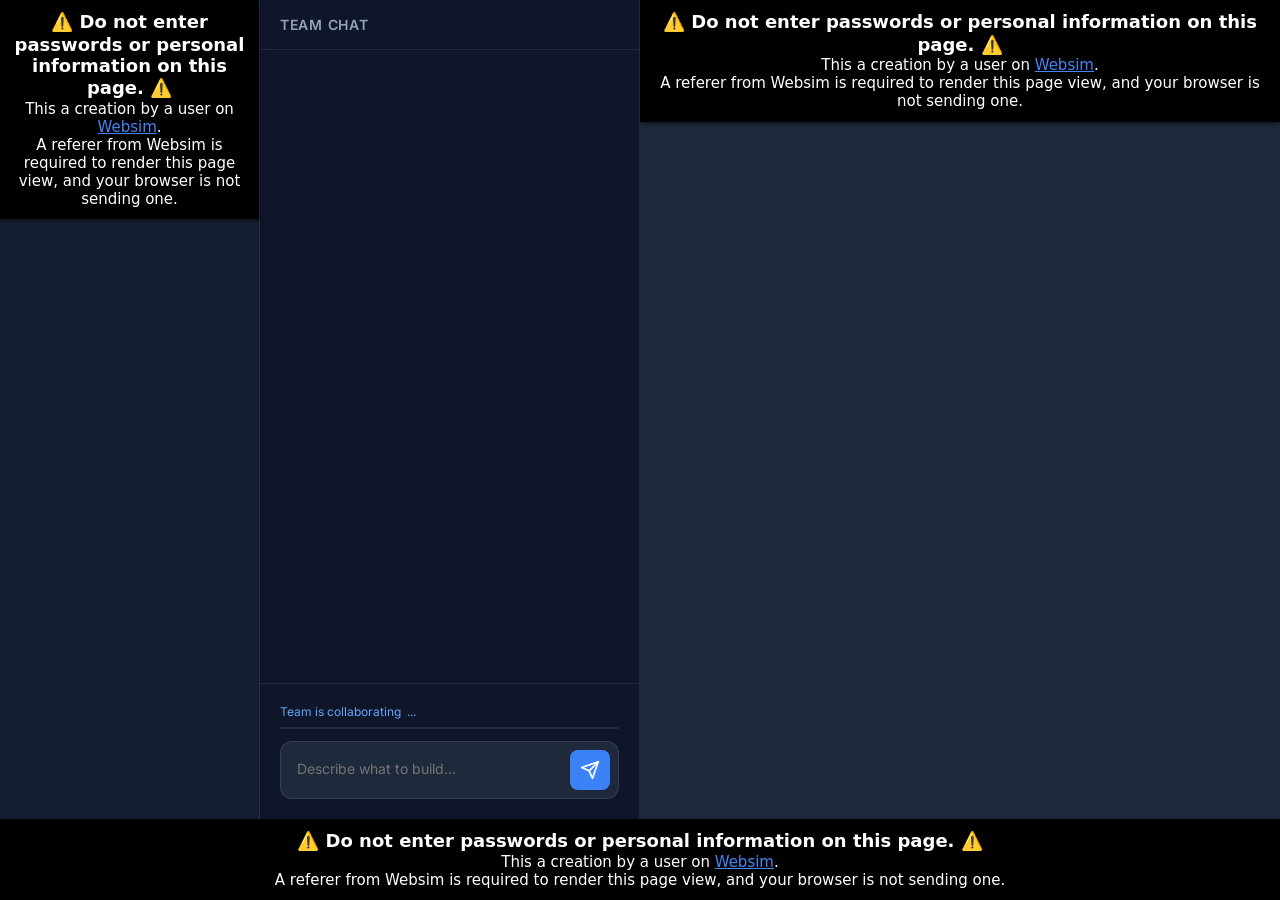
==== commit 3e8da9ed: "v101: agents just talk nonsense forever.  never build anything Team Chat Sarah Chen Welcome to the W" ====
--- a/index.html
+++ b/index.html
@@ -1,42 +1,42 @@
 <!DOCTYPE html>
 <html>
 <head>
-  <base href="https://websim.ai/">
   <meta name="viewport" content="width=device-width, initial-scale=1.0">
-  <link rel="stylesheet" href="https://fonts.googleapis.com/css2?family=Inter:wght@400;500;600;700&display=swap">
+  <link rel="stylesheet" href="https://fonts.googleapis.com/css2?family=Inter:wght@400;500;600;700&family=JetBrains+Mono:wght@400;500&display=swap">
   <link rel="stylesheet" href="styles.css">
 </head>
 
 <body>
   <div class="app-layout">
-    <!-- Left Sidebar: Agents & Nav -->
-    <div id="sidebar-container" class="layout-sidebar"></div>
+    <div id="sidebar-container"></div>
     
-    <!-- Center: Workspace (Code & Preview) -->
-    <div id="workspace-container" class="layout-main"></div>
-    
-    <!-- Right Panel: Chat & Interaction -->
-    <div class="layout-chat">
-      <div class="chat-header">
-        <h2>Team Chat</h2>
-        <div class="thinking">Working<span class="thinking-dots"></span></div>
+    <div class="main-area">
+      <div class="chat-panel">
+        <div class="panel-header">
+          <h2>Team Chat</h2>
+        </div>
+        <div class="chat-scroll-area">
+          <div id="chat"></div>
+        </div>
+        
+        <div class="input-area">
+          <div class="status-bar">
+            <div class="thinking">Team is collaborating<span class="thinking-dots"></span></div>
+            <div class="progress-bar"><div class="progress"></div></div>
+          </div>
+          <div class="input-wrapper">
+            <textarea id="prompt" rows="1" placeholder="Describe what to build..."></textarea>
+            <button id="generateBtn" title="Send Message">
+              <svg width="20" height="20" viewBox="0 0 24 24" fill="none" stroke="currentColor" stroke-width="2" stroke-linecap="round" stroke-linejoin="round">
+                <line x1="22" y1="2" x2="11" y2="13"></line>
+                <polygon points="22 2 15 22 11 13 2 9 22 2"></polygon>
+              </svg>
+            </button>
+          </div>
+        </div>
       </div>
       
-      <div id="chat-container">
-        <div id="chat"></div>
-      </div>
-      
-      <div class="chat-input-area">
-        <div class="progress-bar">
-          <div class="progress"></div>
-        </div>
-        <div class="input-wrapper">
-          <textarea id="prompt" rows="1" placeholder="Describe your app..."></textarea>
-          <button id="generateBtn" title="Send">
-            <svg viewBox="0 0 24 24" width="18" height="18" fill="none" stroke="currentColor" stroke-width="2" stroke-linecap="round" stroke-linejoin="round"><line x1="22" y1="2" x2="11" y2="13"></line><polygon points="22 2 15 22 11 13 2 9 22 2"></polygon></svg>
-          </button>
-        </div>
-      </div>
+      <div id="workspace-container"></div>
     </div>
   </div>
 
@@ -47,6 +47,7 @@
   <script src="js/room.js"></script>
   <script src="js/ui.js"></script>
   <script src="js/messaging.js"></script>
+  <script src="js/templates.js"></script>
   <script src="js/codeVersion.js"></script>
   <script src="js/main.js"></script>
 <script defer src="https://static.cloudflareinsights.com/beacon.min.js/v8c78df7c7c0f484497ecbca7046644da1771523124516" integrity="sha512-8DS7rgIrAmghBFwoOTujcf6D9rXvH8xm8JQ1Ja01h9QX8EzXldiszufYa4IFfKdLUKTTrnSFXLDkUEOTrZQ8Qg==" data-cf-beacon='{"version":"2024.11.0","token":"4c6229722a6346bc8eb5cb0e5eae5d41","server_timing":{"name":{"cfCacheStatus":true,"cfEdge":true,"cfExtPri":true,"cfL4":true,"cfOrigin":true,"cfSpeedBrain":true},"location_startswith":null}}' crossorigin="anonymous"></script>
--- a/styles.css
+++ b/styles.css
@@ -1,595 +1,795 @@
-:root {
-  --bg-dark: #1e1e1e;
-  --bg-panel: #252526;
-  --bg-lighter: #333333;
-  --border-color: #3e3e42;
-  --accent-color: #3498db;
-  --accent-hover: #2980b9;
-  --text-primary: #e0e0e0;
-  --text-secondary: #9da5b4;
-  --success: #2ea043;
-  --danger: #da3633;
-}
-
 * {
   box-sizing: border-box;
   margin: 0;
   padding: 0;
-  scrollbar-width: thin;
-  scrollbar-color: var(--bg-lighter) var(--bg-dark);
-}
-
-::-webkit-scrollbar {
-  width: 8px;
-  height: 8px;
-}
-
-::-webkit-scrollbar-track {
-  background: var(--bg-dark);
-}
-
-::-webkit-scrollbar-thumb {
-  background: var(--bg-lighter);
-  border-radius: 4px;
 }
 
 body {
-  font-family: 'Inter', -apple-system, BlinkMacSystemFont, 'Segoe UI', Roboto, sans-serif;
-  color: var(--text-primary);
-  background-color: var(--bg-dark);
+  font-family: 'Inter', -apple-system, BlinkMacSystemFont, sans-serif;
+  color: #e2e8f0;
+  background-color: #0f172a;
   height: 100vh;
   overflow: hidden;
-}
-
-/* --- Main Layout --- */
+  display: flex;
+}
+
+/* App Layout */
 .app-layout {
-  display: grid;
-  grid-template-columns: 240px 1fr 350px;
+  display: flex;
+  width: 100%;
   height: 100vh;
-  width: 100%;
-}
-
-@media (max-width: 1024px) {
-  .app-layout {
-    grid-template-columns: 70px 1fr 300px; /* Collapsed sidebar on medium screens */
-  }
-  .agent-info, .agent-role, .sidebar h1, .api-docs-toggle button {
-    display: none;
-  }
-  .api-docs-toggle button {
-    display: block;
-    width: 30px;
-    height: 30px;
-    padding: 0;
-    overflow: hidden;
-    text-indent: 100%;
-    white-space: nowrap;
-    position: relative;
-  }
-  .api-docs-toggle button::after {
-    content: '?';
-    position: absolute;
-    top: 50%;
-    left: 50%;
-    transform: translate(-50%, -50%);
-    text-indent: 0;
-    font-weight: bold;
-  }
-}
-
-@media (max-width: 768px) {
-  .app-layout {
-    display: flex;
-    flex-direction: column;
-    height: 100vh;
-  }
-  .layout-sidebar { display: none; } /* Hide sidebar on mobile for now */
-  .layout-chat { height: 40%; border-left: none; border-top: 1px solid var(--border-color); }
-  .layout-main { height: 60%; }
-}
-
-/* --- Left Sidebar --- */
-.layout-sidebar {
-  background-color: var(--bg-panel);
-  border-right: 1px solid var(--border-color);
-  padding: 16px 12px;
+  background: #0f172a;
+}
+
+#sidebar-container {
+  width: 260px;
+  flex-shrink: 0;
+  border-right: 1px solid rgba(255, 255, 255, 0.08);
+  background: rgba(30, 41, 59, 0.5);
   display: flex;
   flex-direction: column;
+}
+
+.sidebar {
+  padding: 20px;
+  height: 100%;
   overflow-y: auto;
+  display: flex;
+  flex-direction: column;
 }
 
 .sidebar h1 {
+  font-size: 18px;
+  font-weight: 700;
+  color: #f8fafc;
+  margin-bottom: 24px;
+  padding-left: 8px;
+  letter-spacing: -0.02em;
+}
+
+.main-area {
+  flex: 1;
+  display: flex;
+  overflow: hidden;
+}
+
+/* Chat Panel */
+.chat-panel {
+  width: 380px;
+  min-width: 300px;
+  max-width: 500px;
+  display: flex;
+  flex-direction: column;
+  border-right: 1px solid rgba(255, 255, 255, 0.08);
+  background: rgba(15, 23, 42, 0.8);
+  position: relative;
+}
+
+.panel-header {
+  padding: 16px 20px;
+  border-bottom: 1px solid rgba(255, 255, 255, 0.08);
+  background: rgba(15, 23, 42, 0.95);
+  display: flex;
+  align-items: center;
+  justify-content: space-between;
+}
+
+.panel-header h2 {
   font-size: 14px;
+  font-weight: 600;
+  color: #94a3b8;
   text-transform: uppercase;
-  letter-spacing: 0.5px;
-  color: var(--text-secondary);
-  margin-bottom: 16px;
-  padding-left: 8px;
+  letter-spacing: 0.05em;
+  margin: 0;
+}
+
+.chat-scroll-area {
+  flex: 1;
+  overflow-y: auto;
+  overflow-x: hidden;
+  padding: 20px;
+  display: flex;
+  flex-direction: column;
+}
+
+#chat {
+  display: flex;
+  flex-direction: column;
+  gap: 16px;
+}
+
+/* Workspace Panel */
+#workspace-container {
+  flex: 1;
+  display: flex;
+  flex-direction: column;
+  overflow: hidden;
+  background: #1e293b;
+}
+
+#workspace {
+  display: flex;
+  flex: 1;
+  width: 100%;
+  height: 100%;
+  overflow: hidden;
+}
+
+/* Input Area */
+.input-area {
+  padding: 20px;
+  background: rgba(15, 23, 42, 0.95);
+  border-top: 1px solid rgba(255, 255, 255, 0.08);
+}
+
+.status-bar {
+  margin-bottom: 10px;
+  min-height: 20px;
+}
+
+.input-wrapper {
+  display: flex;
+  gap: 10px;
+  background: #1e293b;
+  padding: 8px;
+  border-radius: 12px;
+  border: 1px solid rgba(255, 255, 255, 0.1);
+  transition: border-color 0.2s;
+}
+
+.input-wrapper:focus-within {
+  border-color: #3b82f6;
+  box-shadow: 0 0 0 2px rgba(59, 130, 246, 0.2);
+}
+
+#prompt {
+  flex: 1;
+  background: transparent;
+  border: none;
+  color: #f1f5f9;
+  font-family: 'Inter', sans-serif;
+  font-size: 14px;
+  resize: none;
+  max-height: 120px;
+  padding: 8px;
+  line-height: 1.5;
+}
+
+#prompt:focus {
+  outline: none;
+}
+
+#generateBtn {
+  width: 40px;
+  height: 40px;
+  border-radius: 8px;
+  border: none;
+  background: #3b82f6;
+  color: white;
+  cursor: pointer;
+  display: flex;
+  align-items: center;
+  justify-content: center;
+  transition: all 0.2s;
+  flex-shrink: 0;
+}
+
+#generateBtn:hover {
+  background: #2563eb;
+  transform: translateY(-1px);
+}
+
+#generateBtn:active {
+  transform: translateY(0);
 }
 
 .agent {
-  padding: 8px;
-  border-radius: 6px;
+  padding: 10px 12px;
+  background: transparent;
+  border-radius: 8px;
   margin-bottom: 4px;
+  transition: all 0.2s ease;
   display: flex;
   align-items: center;
-  gap: 10px;
-  cursor: default;
+  gap: 12px;
+  cursor: pointer;
   border: 1px solid transparent;
-  transition: all 0.2s ease;
 }
 
 .agent:hover {
-  background-color: rgba(255, 255, 255, 0.05);
+  background: rgba(255, 255, 255, 0.05);
 }
 
 .agent.active {
-  background-color: rgba(52, 152, 219, 0.15);
-  border-color: rgba(52, 152, 219, 0.3);
+  background: rgba(59, 130, 246, 0.15);
+  border-color: rgba(59, 130, 246, 0.3);
 }
 
 .agent-avatar {
   width: 32px;
   height: 32px;
-  border-radius: 6px;
-  background: var(--bg-lighter);
+  border-radius: 50%;
+  overflow: hidden;
   flex-shrink: 0;
+  background: #0f172a;
+  border: 1px solid rgba(255, 255, 255, 0.1);
+}
+
+.agent-avatar svg {
+  width: 100%;
+  height: 100%;
 }
 
 .agent-info {
-  overflow: hidden;
+  flex-grow: 1;
+  min-width: 0;
 }
 
 .agent-name {
+  font-weight: 500;
+  color: #e2e8f0;
   font-size: 13px;
-  font-weight: 600;
-  color: var(--text-primary);
   white-space: nowrap;
+  overflow: hidden;
   text-overflow: ellipsis;
-  overflow: hidden;
 }
 
 .agent-role {
   font-size: 11px;
-  color: var(--text-secondary);
+  color: #94a3b8;
+  font-weight: 400;
+}
+
+/* Chat Messages */
+#chat p {
+  margin: 0;
+  padding: 16px;
+  border-radius: 12px;
+  font-size: 14px;
+  line-height: 1.6;
+  max-width: 100%;
+  animation: slideIn 0.2s ease;
+  background: rgba(255, 255, 255, 0.03);
+  border: 1px solid rgba(255, 255, 255, 0.05);
+}
+
+@keyframes slideIn {
+  from { opacity: 0; transform: translateY(5px); }
+  to { opacity: 1; transform: translateY(0); }
+}
+
+#chat p.ai {
+  background: #1e293b;
+  border-left: 2px solid #3b82f6;
+}
+
+#chat p.user {
+  background: #334155;
+  border-left: 2px solid #22c55e;
+}
+
+.message-content {
+  color: #e2e8f0;
+}
+
+.message-content {
+  white-space: pre-wrap;
+  word-wrap: break-word;
+}
+
+.message-image {
+  margin-top: 10px;
+  max-width: 100%;
+  border-radius: 8px;
+  border: 1px solid rgba(255, 255, 255, 0.1);
+  display: block;
+  box-shadow: 0 4px 12px rgba(0,0,0,0.2);
+}
+
+.image-loading {
+  margin-top: 10px;
+  padding: 12px;
+  background: rgba(52, 152, 219, 0.1);
+  border-radius: 8px;
+  font-style: italic;
+  font-size: 0.9em;
+  color: #3498db;
+  display: flex;
+  align-items: center;
+  gap: 10px;
+}
+
+#chat .ai .agent-tag {
+  color: #3498db;
+  font-weight: 600;
+  margin-bottom: 4px;
+  display: flex;
+  align-items: center;
+  gap: 5px
+}
+
+#chat .ai .agent-tag::before {
+  content: '';
+  display: inline-block;
+  width: 20px;
+  height: 20px;
+  border-radius: 50%;
+  vertical-align: middle;
+  margin-right: 5px
+}
+
+.agent-avatar-mini {
+  display: inline-block;
+  width: 24px;
+  height: 24px;
+  vertical-align: middle;
+  margin-right: 8px;
+  border-radius: 50%;
+  overflow: hidden;
+  box-shadow: 0 0 5px rgba(52, 152, 219, 0.5);
+}
+
+.agent-avatar-mini svg {
+  width: 100%;
+  height: 100%;
+  display: block;
+}
+
+#chat .user {
+  background: rgba(52, 152, 219, 0.3);
+  margin-left: auto;
+  align-self: flex-end;
+  text-align: right;
+}
+
+#chat .user .user-tag {
+  font-weight: 600;
+  color: #aed6f1;
+  margin-bottom: 4px;
+  display: block;
+  text-align: right;
+}
+
+#chat .user div:not(.user-tag) {
+  text-align: left;
+}
+
+#chat .ai {
+  background: rgba(255, 255, 255, 0.1);
+  align-self: flex-start;
+  text-align: left;
+}
+
+/* Split Workspace */
+.workspace-split {
+  display: flex;
+  height: 100%;
+  width: 100%;
+  overflow: hidden;
+}
+
+.editor-pane, .preview-pane {
+  flex: 1;
+  display: flex;
+  flex-direction: column;
+  min-width: 0;
+  border-right: 1px solid rgba(255, 255, 255, 0.05);
+}
+
+.pane-header {
+  padding: 8px 16px;
+  background: #0f172a;
+  border-bottom: 1px solid rgba(255, 255, 255, 0.05);
+  font-size: 12px;
+  font-weight: 600;
+  color: #94a3b8;
+  display: flex;
+  justify-content: space-between;
+  align-items: center;
+}
+
+#code-editor {
+  flex: 1;
+  width: 100%;
+  background: #1e293b;
+  border: none;
+  padding: 16px;
+  color: #e2e8f0;
+  font-family: 'JetBrains Mono', 'Menlo', monospace;
+  font-size: 13px;
+  line-height: 1.5;
+  resize: none;
+}
+
+#code-editor:focus {
+  outline: none;
+  background: #1a2535;
+}
+
+#preview {
+  flex: 1;
+  width: 100%;
+  background: #fff;
+  border: none;
+}
+
+/* Controls */
+.code-controls {
+  padding: 8px;
+  display: flex;
+  gap: 8px;
+  background: #0f172a;
+  border-bottom: 1px solid rgba(255, 255, 255, 0.05);
+}
+
+.code-controls button {
+  padding: 6px 12px;
+  font-size: 12px;
+  border-radius: 6px;
+}
+
+/* Indicators */
+.thinking {
+  display: none;
+  color: #60a5fa;
+  font-size: 12px;
+  margin-bottom: 8px;
+  display: flex;
+  align-items: center;
+  gap: 6px;
+}
+
+.progress-bar {
+  height: 2px;
+  background: rgba(255, 255, 255, 0.1);
+  width: 100%;
+  margin-bottom: 12px;
+  border-radius: 2px;
+  overflow: hidden;
+}
+
+.progress {
+  height: 100%;
+  width: 0%;
+  background: #3b82f6;
+  transition: width 0.3s ease;
+}
+
+/* Responsive */
+@media (max-width: 768px) {
+  .app-layout {
+    flex-direction: column;
+  }
+  
+  #sidebar-container {
+    width: 100%;
+    height: 60px;
+    flex-direction: row;
+    overflow-x: auto;
+  }
+  
+  .sidebar {
+    flex-direction: row;
+    padding: 10px;
+    gap: 10px;
+  }
+  
+  .agent {
+    padding: 5px;
+  }
+  
+  .agent-name, .agent-role, .sidebar h1, .api-docs-toggle {
+    display: none;
+  }
+  
+  .main-area {
+    flex-direction: column;
+  }
+  
+  .chat-panel {
+    width: 100%;
+    max-width: none;
+    height: 40%;
+    flex-shrink: 0;
+  }
+  
+  .workspace-split {
+    flex-direction: column;
+  }
+  
+  .editor-pane {
+    display: none; /* Hide editor on mobile by default or add toggle */
+  }
+}
+
+@keyframes typing {
+  0% {
+    opacity: 0.3
+  }
+
+  50% {
+    opacity: 1
+  }
+
+  100% {
+    opacity: 0.3
+  }
+}
+
+.thinking-dots::after {
+  content: '...';
+  animation: typing 1.5s infinite
+}
+
+.code-controls {
+  display: flex;
+  gap: 12px;
+  margin-bottom: 16px;
+}
+
+.code-controls button {
+  padding: 10px 18px;
+  border: 1px solid rgba(255, 255, 255, 0.1);
+  border-radius: 8px;
+  background: rgba(255, 255, 255, 0.05);
+  color: #fff;
+  font-size: 14px;
+  font-weight: 500;
+  cursor: pointer;
+  transition: all 0.3s ease;
+}
+
+.code-controls button:hover {
+  background: rgba(52, 152, 219, 0.2);
+  border-color: rgba(52, 152, 219, 0.4);
+  transform: translateY(-1px);
+}
+
+.vote-panel {
+  background: rgba(0, 0, 0, 0.3);
+  padding: 18px;
+  border-radius: 12px;
+  margin-bottom: 16px;
+  display: none;
+  border: 1px solid rgba(255, 255, 255, 0.05);
+}
+
+.vote-panel.active {
+  display: block;
+  animation: slideIn 0.3s ease;
+}
+
+.vote-panel h3 {
+  margin-bottom: 12px;
+  font-size: 16px;
+  color: #5dade2;
+}
+
+.vote-buttons {
+  display: flex;
+  gap: 12px;
+  margin-top: 14px;
+}
+
+.vote-btn {
+  padding: 10px 20px;
+  border: none;
+  border-radius: 8px;
+  cursor: pointer;
+  font-weight: 600;
+  font-size: 14px;
+  transition: all 0.3s ease;
+  flex: 1;
+}
+
+.approve-btn {
+  background: linear-gradient(135deg, #27ae60 0%, #229954 100%);
+  color: white;
+  box-shadow: 0 4px 12px rgba(39, 174, 96, 0.3);
+}
+
+.approve-btn:hover {
+  transform: translateY(-2px);
+  box-shadow: 0 6px 16px rgba(39, 174, 96, 0.4);
+}
+
+.reject-btn {
+  background: linear-gradient(135deg, #e74c3c 0%, #c0392b 100%);
+  color: white;
+  box-shadow: 0 4px 12px rgba(231, 76, 60, 0.3);
+}
+
+.reject-btn:hover {
+  transform: translateY(-2px);
+  box-shadow: 0 6px 16px rgba(231, 76, 60, 0.4);
+}
+
+.code-diff {
+  background: rgba(0, 0, 0, 0.2);
+  padding: 10px;
+  border-radius: 4px;
+  margin-bottom: 10px;
+  font-family: monospace;
+  white-space: pre-wrap
+}
+
+.code-diff .added {
+  color: #27ae60
+}
+
+.code-diff .removed {
+  color: #e74c3c;
+  text-decoration: line-through
+}
+
+.code-history {
+  display: none;
+  max-height: 200px;
+  overflow-y: auto;
+  background: rgba(0, 0, 0, 0.2);
+  padding: 10px;
+  border-radius: 8px;
+  margin-bottom: 10px
+}
+
+.code-history.visible {
+  display: block
+}
+
+.revision {
+  padding: 8px;
+  border-bottom: 1px solid rgba(255, 255, 255, 0.1);
+  cursor: pointer
+}
+
+.revision:hover {
+  background: rgba(255, 255, 255, 0.1)
 }
 
 .api-docs-toggle {
   margin-top: auto;
   padding-top: 20px;
+  text-align: center;
+  border-top: 1px solid rgba(255, 255, 255, 0.05);
 }
 
 .api-docs-toggle button {
-  width: 100%;
-  background: var(--bg-lighter);
-  color: var(--text-secondary);
-  border: 1px solid var(--border-color);
-  padding: 8px;
-  border-radius: 4px;
+  background: rgba(52, 152, 219, 0.15);
+  color: #5dade2;
+  border: 1px solid rgba(52, 152, 219, 0.3);
+  padding: 10px 16px;
+  border-radius: 8px;
   cursor: pointer;
-  font-size: 12px;
-  transition: all 0.2s;
+  transition: all 0.3s ease;
+  font-size: 13px;
+  font-weight: 500;
+  width: 100%;
 }
 
 .api-docs-toggle button:hover {
-  background: #3e3e42;
-  color: var(--text-primary);
-}
-
-
-/* --- Center Workspace --- */
-.layout-main {
-  background-color: var(--bg-dark);
-  display: flex;
-  flex-direction: column;
-  overflow: hidden;
-  position: relative;
-}
-
-.workspace-layout {
-  display: flex;
-  flex-direction: column;
-  height: 100%;
-  width: 100%;
-}
-
-.workspace-header {
-  height: 40px;
-  background-color: var(--bg-panel);
-  border-bottom: 1px solid var(--border-color);
-  display: flex;
-  align-items: center;
-  justify-content: space-between;
-  padding: 0 16px;
-}
-
-.tab {
-  font-size: 13px;
-  color: var(--text-secondary);
-  padding: 4px 8px;
-  border-radius: 4px;
-}
-.tab.active {
-  color: var(--text-primary);
-  background-color: rgba(255, 255, 255, 0.05);
-  font-weight: 500;
-}
-
-.code-controls {
-  display: flex;
-  gap: 8px;
-}
-
-.icon-btn {
-  background: transparent;
-  border: 1px solid var(--border-color);
-  color: var(--text-secondary);
-  padding: 4px 10px;
-  border-radius: 4px;
-  font-size: 12px;
-  cursor: pointer;
-  transition: all 0.2s;
-}
-
-.icon-btn:hover {
-  background: var(--bg-lighter);
-  color: var(--text-primary);
-}
-
-.editor-preview-split {
-  flex: 1;
-  display: flex;
-  flex-direction: column; /* Vertical split default */
-  overflow: hidden;
-}
-
-@media (min-width: 1400px) {
-  .editor-preview-split {
-    flex-direction: row; /* Side by side on huge screens */
-  }
-  .editor-pane, .preview-pane {
-    width: 50%;
-    height: 100% !important;
-    border-bottom: none !important;
-  }
-  .preview-pane {
-    border-left: 1px solid var(--border-color);
-  }
-}
-
-.editor-pane {
-  flex: 1;
-  position: relative;
-  min-height: 200px;
-}
-
-#code-editor {
-  width: 100%;
-  height: 100%;
-  background-color: var(--bg-dark);
-  color: #d4d4d4;
-  font-family: 'Consolas', 'Monaco', monospace;
-  font-size: 13px;
-  line-height: 1.5;
-  border: none;
-  padding: 16px;
-  resize: none;
-  outline: none;
-}
-
-.preview-pane {
-  flex: 1;
-  position: relative;
-  background: #fff;
-  border-top: 1px solid var(--border-color);
-  display: flex;
-  flex-direction: column;
-}
-
-.pane-label {
-  position: absolute;
-  top: 0;
-  right: 0;
-  background: rgba(0,0,0,0.7);
-  color: white;
-  font-size: 10px;
-  padding: 2px 6px;
-  border-bottom-left-radius: 4px;
-  z-index: 10;
-  pointer-events: none;
-}
-
-#preview {
-  flex: 1;
-  width: 100%;
-  height: 100%;
-  border: none;
-  background: #fff;
-}
-
-
-/* --- Right Chat Panel --- */
-.layout-chat {
-  background-color: var(--bg-panel);
-  border-left: 1px solid var(--border-color);
-  display: flex;
-  flex-direction: column;
-  overflow: hidden;
-}
-
-.chat-header {
-  height: 48px;
-  padding: 0 16px;
-  display: flex;
-  align-items: center;
-  justify-content: space-between;
-  border-bottom: 1px solid var(--border-color);
-  background: var(--bg-panel);
-}
-
-.chat-header h2 {
-  font-size: 14px;
-  font-weight: 600;
-  color: var(--text-primary);
-  margin: 0;
-}
-
-#chat-container {
-  flex: 1;
-  overflow-y: auto;
-  padding: 16px;
-  background: var(--bg-panel);
-}
-
-#chat {
-  display: flex;
-  flex-direction: column;
-  gap: 16px;
-}
-
-/* Chat Messages */
-#chat p {
-  padding: 10px 14px;
-  border-radius: 8px;
-  font-size: 13px;
-  line-height: 1.5;
-  max-width: 90%;
-  position: relative;
-  word-wrap: break-word;
-}
-
-#chat .user {
-  background-color: #2b3d52; /* Dark blueish */
-  color: var(--text-primary);
-  align-self: flex-end;
-  border-bottom-right-radius: 2px;
-}
-#chat .user .user-tag { display: none; }
-
-#chat .ai {
-  background-color: var(--bg-lighter);
-  color: var(--text-primary);
-  align-self: flex-start;
-  border-bottom-left-radius: 2px;
-}
-
-.agent-tag {
-  display: flex;
-  align-items: center;
-  gap: 6px;
-  margin-bottom: 4px;
-  font-size: 11px;
-  color: var(--accent-color);
-  font-weight: 600;
-}
-
-.agent-avatar-mini {
-  width: 16px;
-  height: 16px;
-  border-radius: 4px;
-  overflow: hidden;
-}
-
-/* Input Area */
-.chat-input-area {
-  padding: 16px;
-  border-top: 1px solid var(--border-color);
-  background: var(--bg-panel);
-}
-
-.thinking {
-  display: none;
-  font-size: 11px;
-  color: var(--accent-color);
-}
-
-@keyframes typing {
-  0% { opacity: 0.3 }
-  50% { opacity: 1 }
-  100% { opacity: 0.3 }
-}
-.thinking-dots::after {
-  content: '...';
-  animation: typing 1.5s infinite;
-}
-
-.progress-bar {
-  height: 2px;
-  background: var(--bg-lighter);
-  margin-bottom: 12px;
-  border-radius: 1px;
-  overflow: hidden;
-}
-
-.progress {
-  height: 100%;
-  width: 0%;
-  background: var(--accent-color);
-  transition: width 0.3s;
-}
-
-.input-wrapper {
-  position: relative;
-  display: flex;
-  align-items: flex-end;
-  background: var(--bg-dark);
-  border: 1px solid var(--border-color);
-  border-radius: 6px;
-  padding: 2px;
-}
-
-.input-wrapper:focus-within {
-  border-color: var(--accent-color);
-}
-
-#prompt {
-  flex: 1;
-  background: transparent;
-  border: none;
-  color: var(--text-primary);
-  padding: 10px;
-  font-size: 13px;
-  resize: none;
-  min-height: 42px;
-  max-height: 120px;
-  outline: none;
-  font-family: inherit;
-}
-
-#generateBtn {
-  background: transparent;
-  border: none;
-  color: var(--accent-color);
-  padding: 8px 10px;
-  cursor: pointer;
-  border-radius: 4px;
-  display: flex;
-  align-items: center;
-  justify-content: center;
-}
-
-#generateBtn:hover {
-  background: rgba(52, 152, 219, 0.1);
-}
-
-/* --- Misc Components --- */
-
-.vote-panel {
-  background: rgba(218, 54, 51, 0.1);
-  padding: 12px;
-  border-bottom: 1px solid rgba(218, 54, 51, 0.2);
-  display: none;
-}
-
-.vote-panel.active { display: block; }
-.vote-panel h3 { font-size: 13px; color: var(--danger); margin-bottom: 8px; }
-
-.vote-buttons { display: flex; gap: 8px; margin-top: 8px; }
-
-.vote-btn {
-  padding: 4px 12px;
-  font-size: 12px;
-  border: none;
-  border-radius: 4px;
-  cursor: pointer;
-  font-weight: 500;
-}
-.approve-btn { background: var(--success); color: white; }
-.reject-btn { background: var(--danger); color: white; }
-
-.code-diff {
-  background: rgba(0,0,0,0.3);
-  padding: 8px;
-  border-radius: 4px;
-  font-family: monospace;
-  font-size: 12px;
-  white-space: pre-wrap;
-  max-height: 100px;
-  overflow-y: auto;
-}
-.code-diff .added { color: #85e89d; }
-.code-diff .removed { color: #f97583; text-decoration: line-through; }
-
-
-.code-history {
-  display: none;
-  background: var(--bg-lighter);
-  padding: 8px;
-  border-bottom: 1px solid var(--border-color);
-  max-height: 150px;
-  overflow-y: auto;
-}
-.code-history.visible { display: block; }
-.revision {
-  padding: 6px;
-  font-size: 12px;
-  border-bottom: 1px solid var(--border-color);
-  cursor: pointer;
-  color: var(--text-secondary);
-}
-.revision:hover { background: var(--bg-dark); color: var(--text-primary); }
-
+  background: rgba(52, 152, 219, 0.25);
+  border-color: rgba(52, 152, 219, 0.5);
+  transform: translateY(-1px);
+}
 
 .modal {
   display: none;
   position: fixed;
-  z-index: 2000;
+  z-index: 1000;
   left: 0;
   top: 0;
   width: 100%;
   height: 100%;
-  background-color: rgba(0, 0, 0, 0.5);
-  backdrop-filter: blur(2px);
+  background-color: rgba(0, 0, 0, 0.85);
+  overflow: auto;
+  backdrop-filter: blur(4px);
 }
 
 .modal-content {
-  background: var(--bg-panel);
-  margin: 5% auto;
-  padding: 24px;
-  border-radius: 8px;
-  max-width: 800px;
+  background: linear-gradient(135deg, rgba(15, 20, 30, 0.98) 0%, rgba(20, 30, 48, 0.98) 100%);
+  margin: 3% auto;
+  padding: 32px;
+  border-radius: 16px;
+  max-width: 900px;
   max-height: 85vh;
   overflow-y: auto;
-  box-shadow: 0 20px 50px rgba(0,0,0,0.5);
-  border: 1px solid var(--border-color);
+  box-shadow: 0 20px 60px rgba(0, 0, 0, 0.5);
+  border: 1px solid rgba(255, 255, 255, 0.1);
+  animation: modalFadeIn 0.3s ease;
+}
+
+@keyframes modalFadeIn {
+  from {
+    opacity: 0;
+    transform: translateY(-20px);
+  }
+  to {
+    opacity: 1;
+    transform: translateY(0);
+  }
+}
+
+.modal-content::-webkit-scrollbar {
+  width: 10px;
+}
+
+.modal-content::-webkit-scrollbar-track {
+  background: rgba(0, 0, 0, 0.2);
+  border-radius: 5px;
+}
+
+.modal-content::-webkit-scrollbar-thumb {
+  background: rgba(52, 152, 219, 0.4);
+  border-radius: 5px;
+}
+
+.modal-content::-webkit-scrollbar-thumb:hover {
+  background: rgba(52, 152, 219, 0.6);
 }
 
 .close-modal {
   color: #aaa;
   float: right;
+  font-size: 32px;
+  font-weight: bold;
+  cursor: pointer;
+  line-height: 1;
+  transition: all 0.3s ease;
+}
+
+.close-modal:hover {
+  color: #fff;
+  transform: rotate(90deg);
+}
+
+.api-section {
+  margin-bottom: 24px;
+  background: rgba(0, 0, 0, 0.3);
+  border-radius: 10px;
+  padding: 16px;
+  overflow-x: auto;
+  border: 1px solid rgba(255, 255, 255, 0.05);
+}
+
+.api-section pre {
+  margin: 0;
+  background: rgba(0, 0, 0, 0.4);
+  padding: 14px;
+  border-radius: 8px;
+  border-left: 3px solid #3498db;
+}
+
+.api-section code {
+  font-family: 'Monaco', 'Menlo', monospace;
+  color: #e8e8e8;
+  line-height: 1.6;
+  font-size: 13px;
+}
+
+.api-section h4 {
+  margin: 12px 0 10px;
+  color: #5dade2;
+  font-size: 15px;
+  font-weight: 600;
+}
+
+.modal h2 {
+  margin-bottom: 28px;
+  color: #5dade2;
   font-size: 28px;
-  font-weight: bold;
-  cursor: pointer
-}
-
-.close-modal:hover {
-  color: #fff
-}
-
-.api-section {
-  margin-bottom: 20px;
-  background: rgba(0, 0, 0, 0.2);
-  border-radius: 6px;
-  padding: 10px;
-  overflow-x: auto
-}
-
-.api-section pre {
-  margin: 0
-}
-
-.api-section code {
-  font-family: monospace;
-  color: #e6e6e6;
-  line-height: 1.5
-}
-
-.modal h2 {
-  margin-bottom: 20px;
-  color: #3498db
+  font-weight: 700;
+  letter-spacing: -0.5px;
 }
 
 .modal h3 {
-  margin: 15px 0 10px;
-  color: #64b5f6
+  margin: 24px 0 14px;
+  color: #64b5f6;
+  font-size: 20px;
+  font-weight: 600;
+}
+
+.modal p {
+  margin: 12px 0;
+  line-height: 1.7;
+  color: rgba(255, 255, 255, 0.85);
 }
